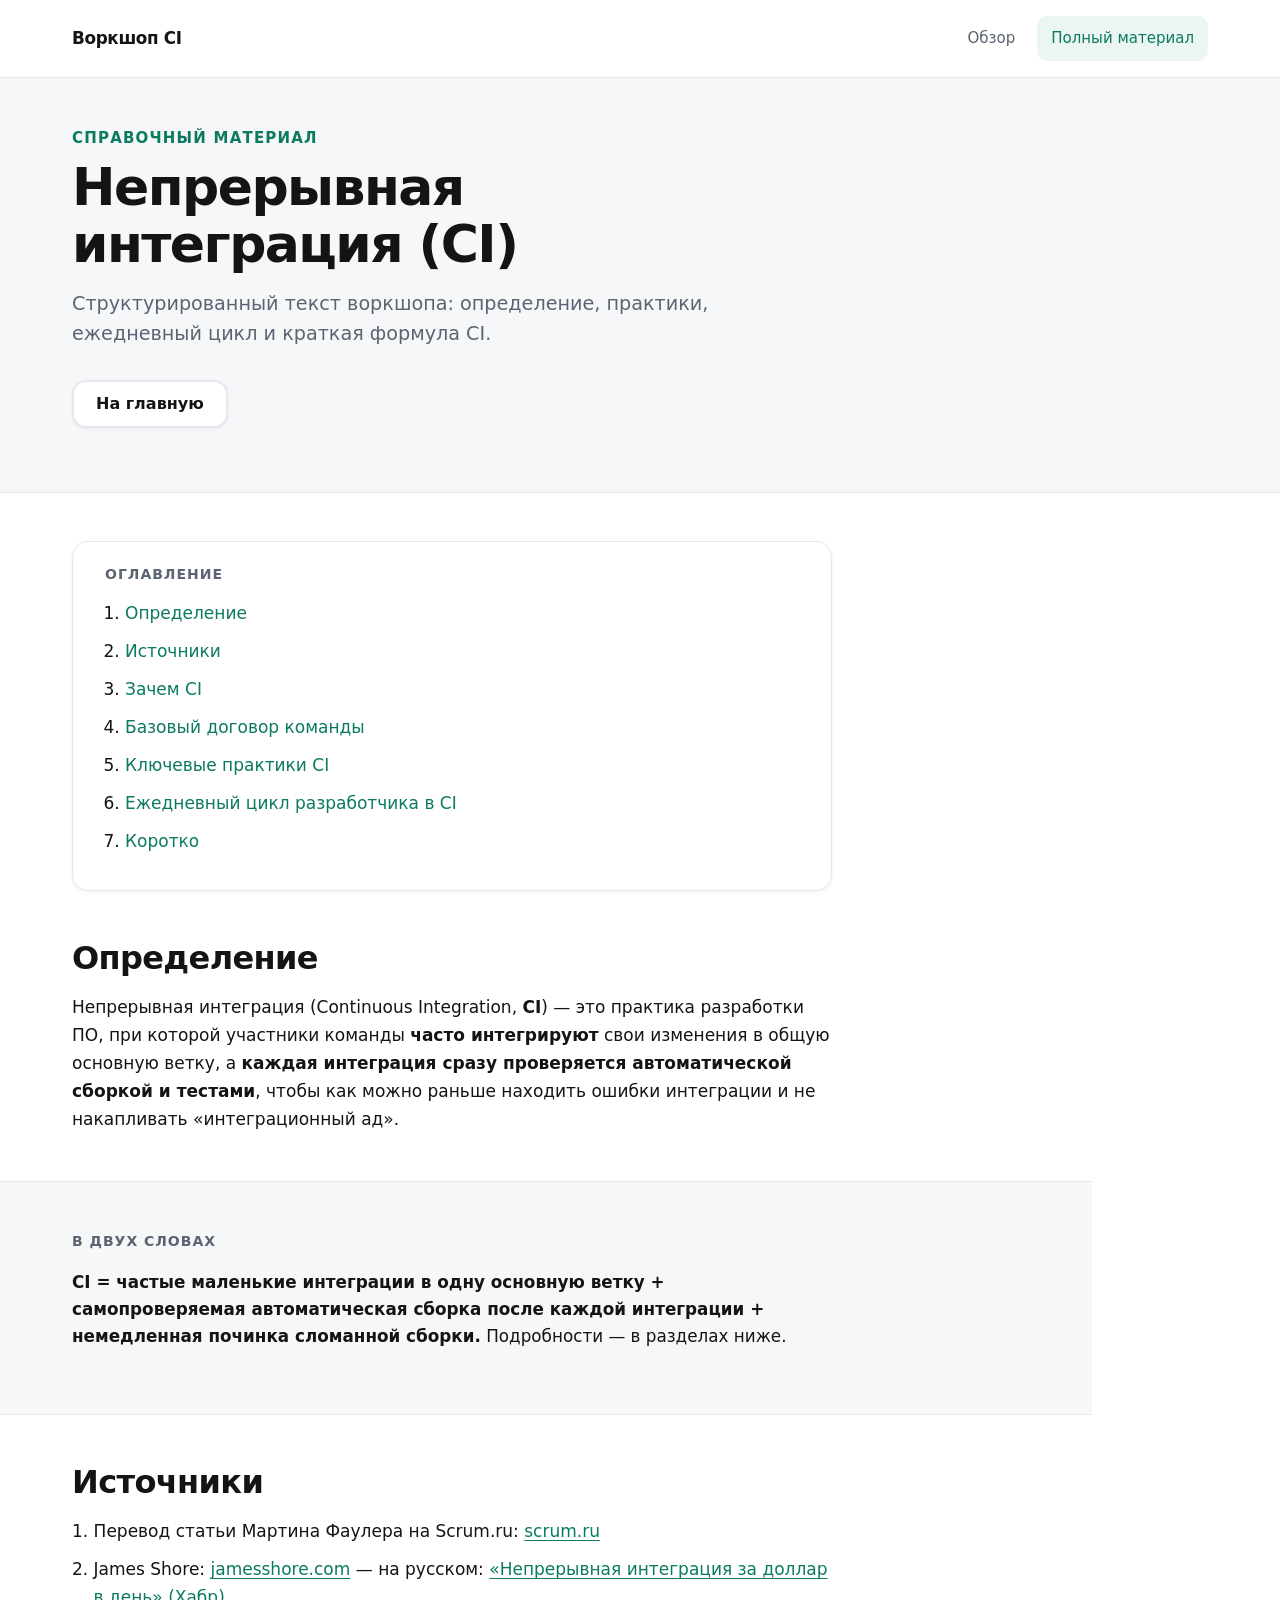
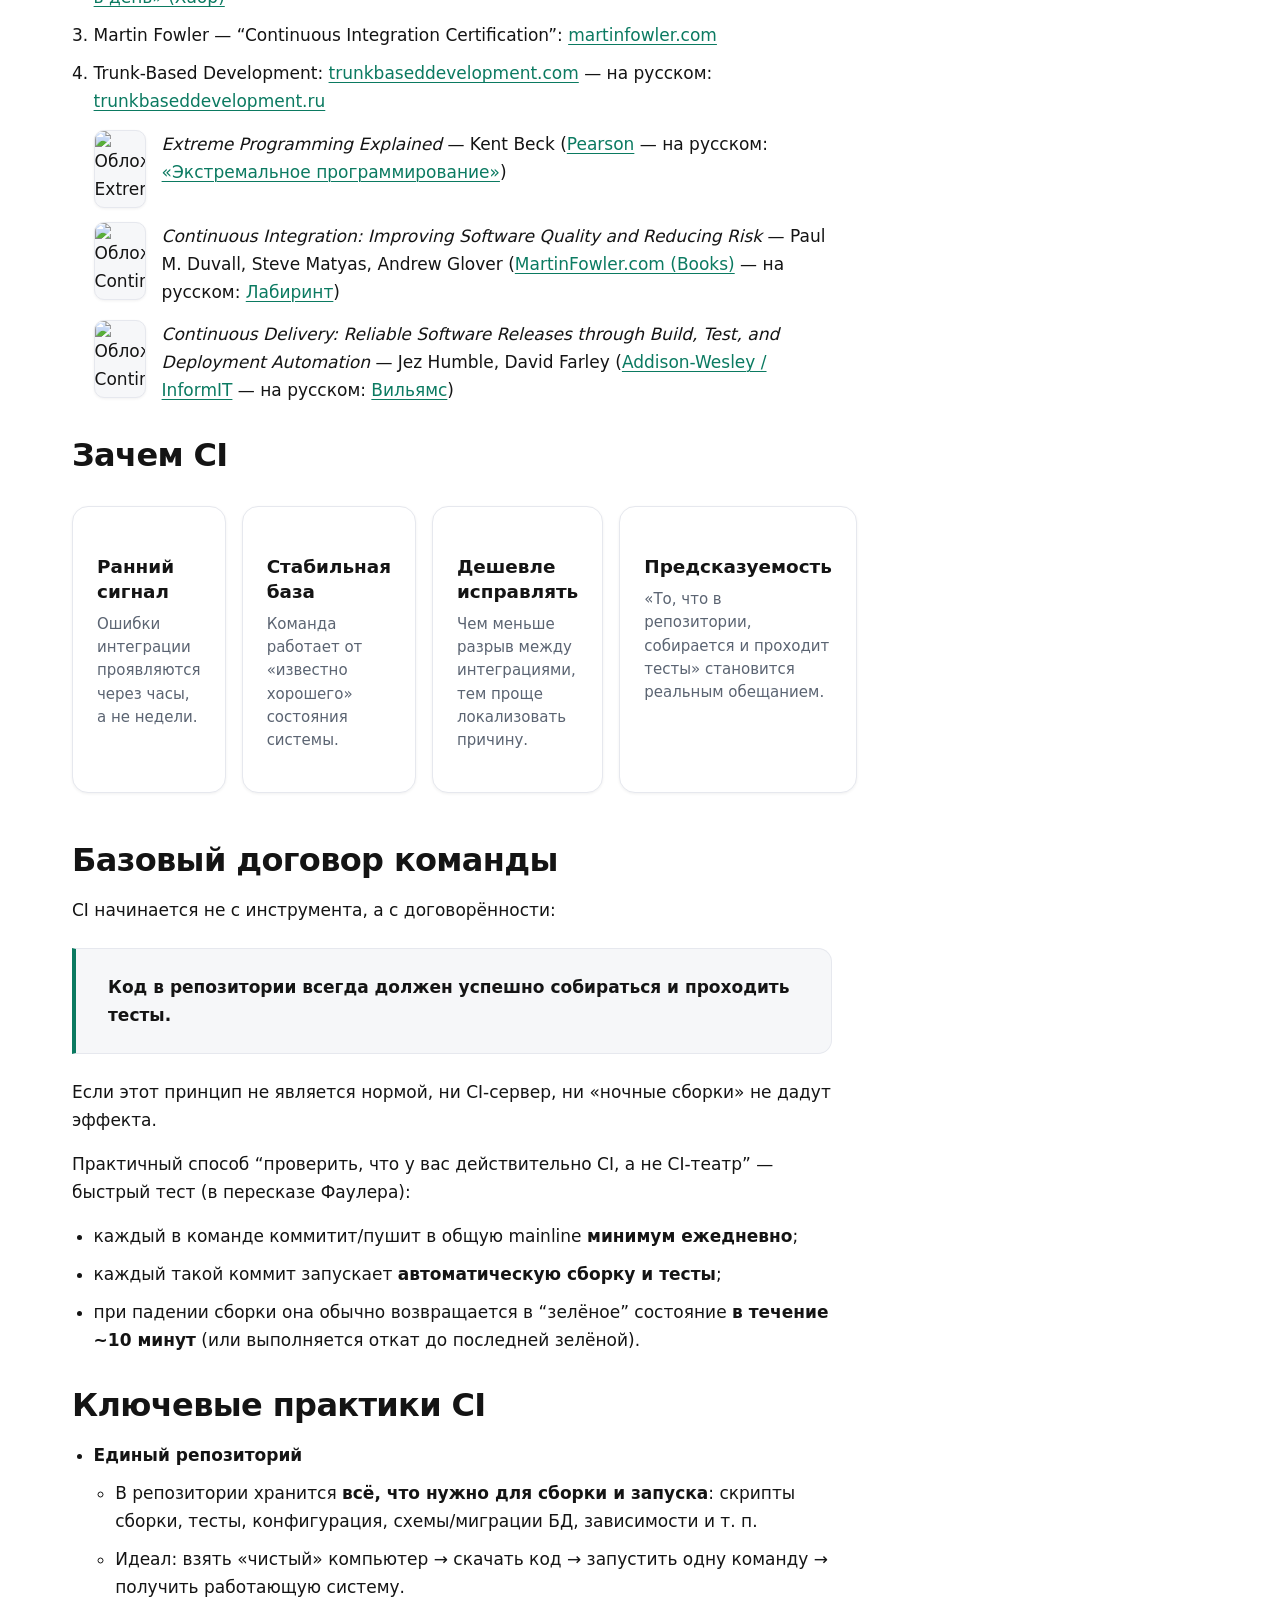
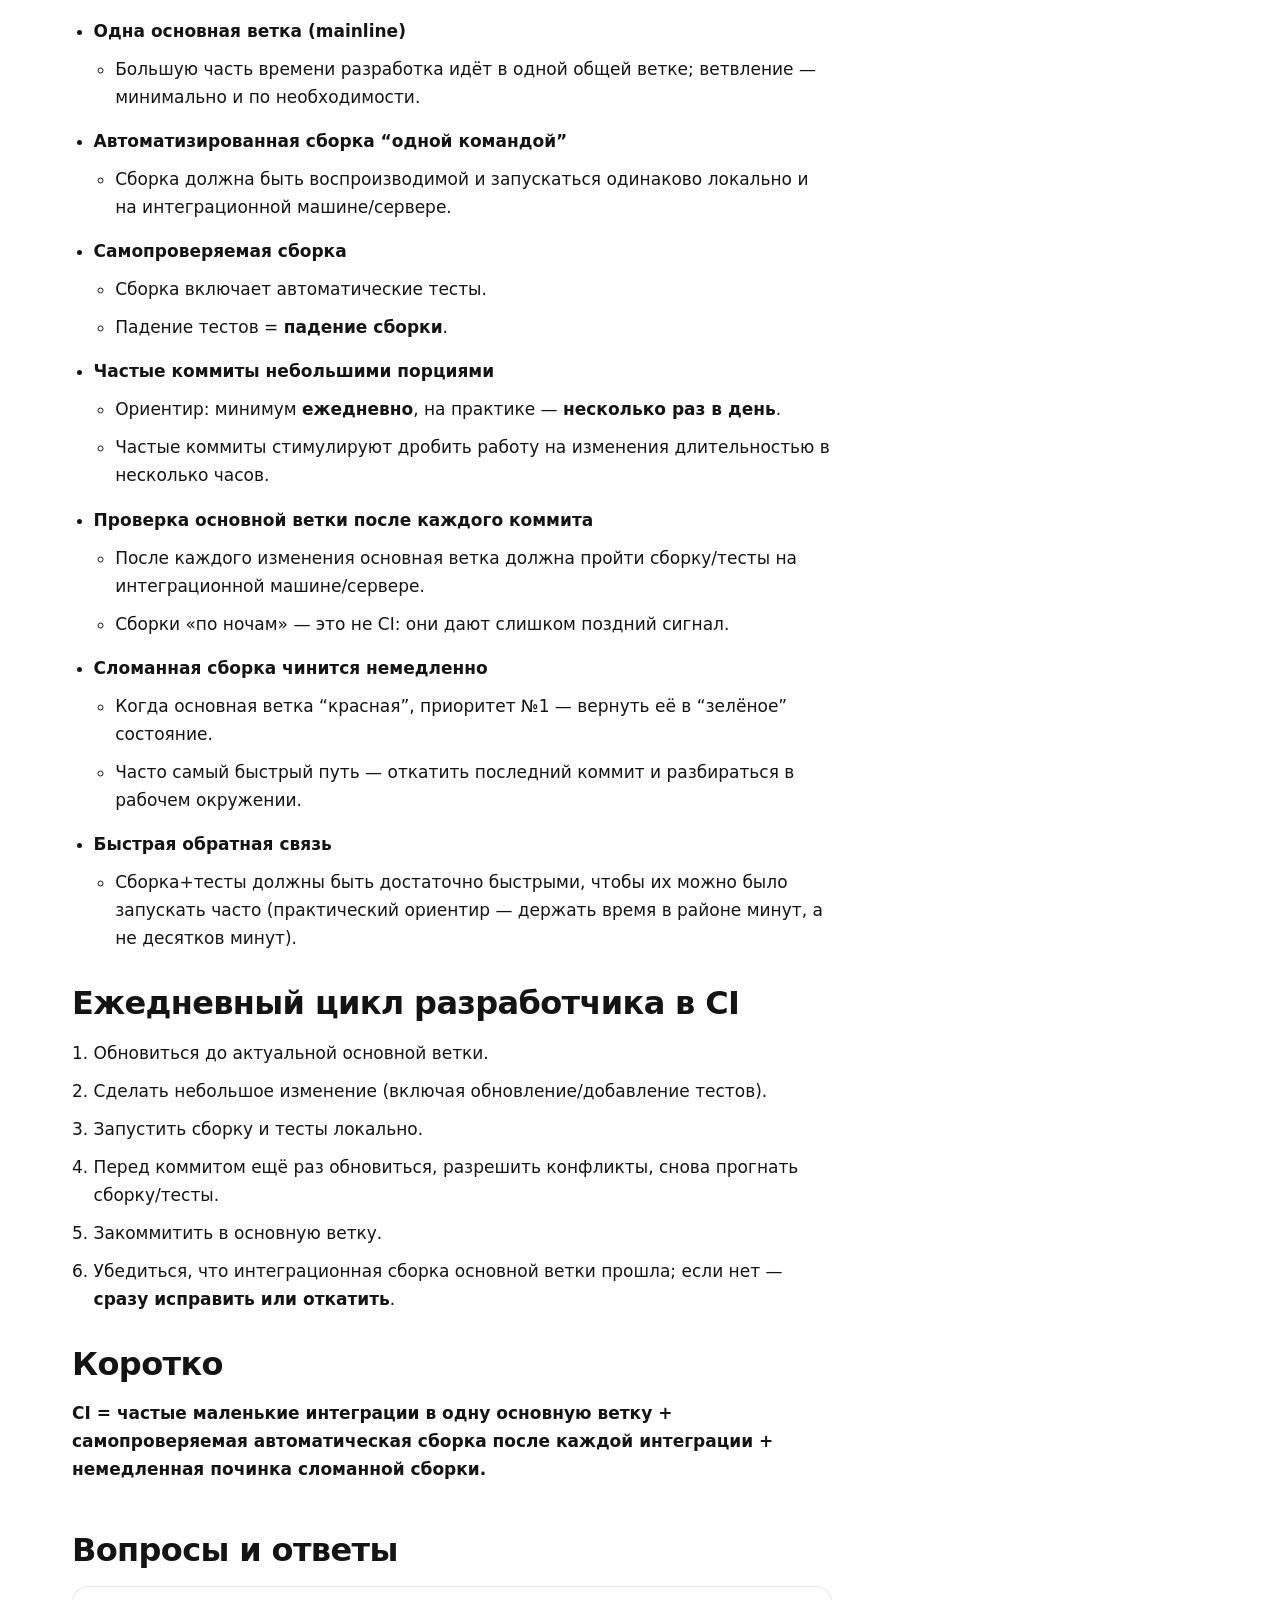
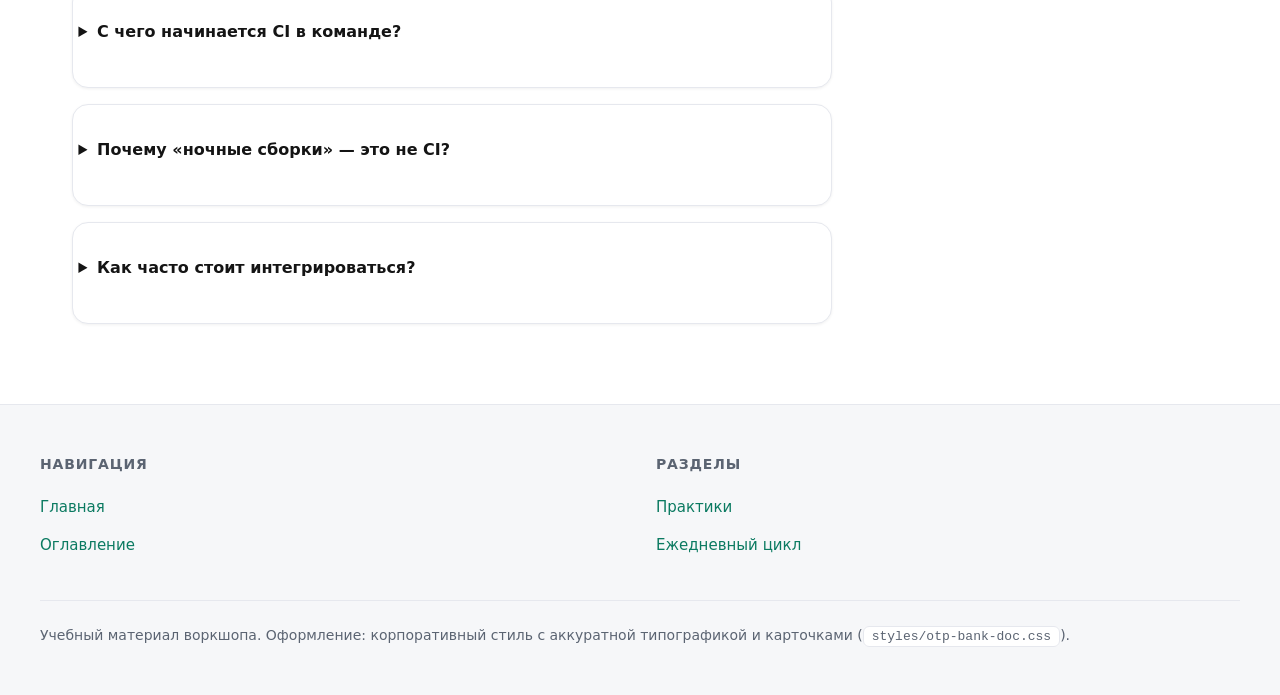
==== docs/continuous-integration.html @ 2df80cf5 "Add book cover thumbnails to sources" ====
<!DOCTYPE html>
<html lang="ru">
<head>
  <meta charset="utf-8">
  <meta name="viewport" content="width=device-width, initial-scale=1">
  <title>Непрерывная интеграция (CI) — полный материал</title>
  <link rel="stylesheet" href="../styles/otp-bank-doc.css">
</head>
<body>
  <header class="site-header">
    <div class="site-header__inner">
      <a class="site-brand" href="../index.html">Воркшоп CI</a>
      <nav class="site-nav" aria-label="Основная навигация">
        <a href="../index.html">Обзор</a>
        <a class="is-active" href="continuous-integration.html">Полный материал</a>
      </nav>
    </div>
  </header>

  <section class="hero">
    <div class="hero__inner">
      <p class="subtitle">Справочный материал</p>
      <h1>Непрерывная интеграция (CI)</h1>
      <p class="lead">Структурированный текст воркшопа: определение, практики, ежедневный цикл и краткая формула CI.</p>
      <div class="hero__actions">
        <a class="btn btn--secondary" href="../index.html">На главную</a>
      </div>
    </div>
  </section>

  <main class="page-body">
    <div class="content">
      <nav class="toc-card" aria-labelledby="toc-heading">
        <h2 id="toc-heading">Оглавление</h2>
        <ol>
          <li><a href="#opredelenie">Определение</a></li>
          <li><a href="#istochniki">Источники</a></li>
          <li><a href="#zachem-ci">Зачем CI</a></li>
          <li><a href="#dogovor">Базовый договор команды</a></li>
          <li><a href="#praktiki">Ключевые практики CI</a></li>
          <li><a href="#cikl">Ежедневный цикл разработчика в CI</a></li>
          <li><a href="#korotko">Коротко</a></li>
        </ol>
      </nav>

      <article>
        <section id="opredelenie">
          <h2>Определение</h2>
          <p>Непрерывная интеграция (Continuous Integration, <strong>CI</strong>) — это практика разработки ПО, при которой участники команды <strong>часто интегрируют</strong> свои изменения в общую основную ветку, а <strong>каждая интеграция сразу проверяется автоматической сборкой и тестами</strong>, чтобы как можно раньше находить ошибки интеграции и не накапливать «интеграционный ад».</p>
        </section>

        <div class="surface-band">
          <div class="surface-band__inner">
            <p class="section-label">В двух словах</p>
            <p class="surface-band__lead"><strong>CI = частые маленькие интеграции в одну основную ветку + самопроверяемая автоматическая сборка после каждой интеграции + немедленная починка сломанной сборки.</strong> Подробности — в разделах ниже.</p>
          </div>
        </div>

        <section id="istochniki">
          <h2>Источники</h2>
          <ol class="sources-list">
            <li>Перевод статьи Мартина Фаулера на Scrum.ru: <a href="https://scrum.ru/tpost/f5ldmg18n1-neprerivnaya-integratsiya-chast-1">scrum.ru</a></li>
            <li>James Shore: <a href="https://www.jamesshore.com/v2/blog/2006/continuous-integration-on-a-dollar-a-day">jamesshore.com</a> — на русском: <a href="https://habr.com/ru/articles/151854/">«Непрерывная интеграция за доллар в день» (Хабр)</a></li>
            <li>Martin Fowler — “Continuous Integration Certification”: <a href="https://martinfowler.com/bliki/ContinuousIntegrationCertification.html">martinfowler.com</a></li>
            <li>Trunk-Based Development: <a href="https://trunkbaseddevelopment.com/">trunkbaseddevelopment.com</a> — на русском: <a href="https://trunkbaseddevelopment.ru/">trunkbaseddevelopment.ru</a></li>
            <li class="source-book">
              <img class="source-book__cover" loading="lazy" alt="Обложка: Extreme Programming Explained" src="https://covers.openlibrary.org/b/isbn/0321278658-M.jpg">
              <span><cite>Extreme Programming Explained</cite> — Kent Beck (<a href="https://www.pearson.com/en-us/subject-catalog/p/extreme-programming-explained-embrace-change/P200000000118/9780134051994">Pearson</a> — на русском: <a href="https://rsdn.org/article/395">«Экстремальное программирование»</a>)</span>
            </li>
            <li class="source-book">
              <img class="source-book__cover" loading="lazy" alt="Обложка: Continuous Integration" src="https://covers.openlibrary.org/b/isbn/0321336380-M.jpg">
              <span><cite>Continuous Integration: Improving Software Quality and Reducing Risk</cite> — Paul M. Duvall, Steve Matyas, Andrew Glover (<a href="https://martinfowler.com/books/duvall.html">MartinFowler.com (Books)</a> — на русском: <a href="https://www.labirint.ru/books/539486/">Лабиринт</a>)</span>
            </li>
            <li class="source-book">
              <img class="source-book__cover" loading="lazy" alt="Обложка: Continuous Delivery" src="https://covers.openlibrary.org/b/isbn/0321601912-M.jpg">
              <span><cite>Continuous Delivery: Reliable Software Releases through Build, Test, and Deployment Automation</cite> — Jez Humble, David Farley (<a href="https://www.informit.com/store/continuous-delivery-reliable-software-releases-through-build-9780321601919">Addison-Wesley / InformIT</a> — на русском: <a href="https://www.williamspublishing.com/Books/978-5-8459-1739-3.html">Вильямс</a>)</span>
            </li>
          </ol>
        </section>

        <section id="zachem-ci">
          <h2>Зачем CI</h2>
          <div class="card-grid" aria-label="Выгоды CI">
            <article class="card">
              <h3 class="card__title">Ранний сигнал</h3>
              <p class="card__text">Ошибки интеграции проявляются через часы, а не недели.</p>
            </article>
            <article class="card">
              <h3 class="card__title">Стабильная база</h3>
              <p class="card__text">Команда работает от «известно хорошего» состояния системы.</p>
            </article>
            <article class="card">
              <h3 class="card__title">Дешевле исправлять</h3>
              <p class="card__text">Чем меньше разрыв между интеграциями, тем проще локализовать причину.</p>
            </article>
            <article class="card">
              <h3 class="card__title">Предсказуемость</h3>
              <p class="card__text">«То, что в репозитории, собирается и проходит тесты» становится реальным обещанием.</p>
            </article>
          </div>
        </section>

        <section id="dogovor">
          <h2>Базовый договор команды</h2>
          <p>CI начинается не с инструмента, а с договорённости:</p>
          <blockquote class="callout">
            <p><strong>Код в репозитории всегда должен успешно собираться и проходить тесты.</strong></p>
          </blockquote>
          <p>Если этот принцип не является нормой, ни CI‑сервер, ни «ночные сборки» не дадут эффекта.</p>
          <p>Практичный способ “проверить, что у вас действительно CI, а не CI‑театр” — быстрый тест (в пересказе Фаулера):</p>
          <ul>
            <li>каждый в команде коммитит/пушит в общую mainline <strong>минимум ежедневно</strong>;</li>
            <li>каждый такой коммит запускает <strong>автоматическую сборку и тесты</strong>;</li>
            <li>при падении сборки она обычно возвращается в “зелёное” состояние <strong>в течение ~10 минут</strong> (или выполняется откат до последней зелёной).</li>
          </ul>
        </section>

        <section id="praktiki">
          <h2>Ключевые практики CI</h2>
          <ul>
            <li>
              <strong>Единый репозиторий</strong>
              <ul>
                <li>В репозитории хранится <strong>всё, что нужно для сборки и запуска</strong>: скрипты сборки, тесты, конфигурация, схемы/миграции БД, зависимости и т. п.</li>
                <li>Идеал: взять «чистый» компьютер → скачать код → запустить одну команду → получить работающую систему.</li>
              </ul>
            </li>
            <li>
              <strong>Одна основная ветка (mainline)</strong>
              <ul>
                <li>Большую часть времени разработка идёт в одной общей ветке; ветвление — минимально и по необходимости.</li>
              </ul>
            </li>
            <li>
              <strong>Автоматизированная сборка “одной командой”</strong>
              <ul>
                <li>Сборка должна быть воспроизводимой и запускаться одинаково локально и на интеграционной машине/сервере.</li>
              </ul>
            </li>
            <li>
              <strong>Самопроверяемая сборка</strong>
              <ul>
                <li>Сборка включает автоматические тесты.</li>
                <li>Падение тестов = <strong>падение сборки</strong>.</li>
              </ul>
            </li>
            <li>
              <strong>Частые коммиты небольшими порциями</strong>
              <ul>
                <li>Ориентир: минимум <strong>ежедневно</strong>, на практике — <strong>несколько раз в день</strong>.</li>
                <li>Частые коммиты стимулируют дробить работу на изменения длительностью в несколько часов.</li>
              </ul>
            </li>
            <li>
              <strong>Проверка основной ветки после каждого коммита</strong>
              <ul>
                <li>После каждого изменения основная ветка должна пройти сборку/тесты на интеграционной машине/сервере.</li>
                <li>Сборки «по ночам» — это не CI: они дают слишком поздний сигнал.</li>
              </ul>
            </li>
            <li>
              <strong>Сломанная сборка чинится немедленно</strong>
              <ul>
                <li>Когда основная ветка “красная”, приоритет №1 — вернуть её в “зелёное” состояние.</li>
                <li>Часто самый быстрый путь — откатить последний коммит и разбираться в рабочем окружении.</li>
              </ul>
            </li>
            <li>
              <strong>Быстрая обратная связь</strong>
              <ul>
                <li>Сборка+тесты должны быть достаточно быстрыми, чтобы их можно было запускать часто (практический ориентир — держать время в районе минут, а не десятков минут).</li>
              </ul>
            </li>
          </ul>
        </section>

        <section id="cikl">
          <h2>Ежедневный цикл разработчика в CI</h2>
          <ol>
            <li>Обновиться до актуальной основной ветки.</li>
            <li>Сделать небольшое изменение (включая обновление/добавление тестов).</li>
            <li>Запустить сборку и тесты локально.</li>
            <li>Перед коммитом ещё раз обновиться, разрешить конфликты, снова прогнать сборку/тесты.</li>
            <li>Закоммитить в основную ветку.</li>
            <li>Убедиться, что интеграционная сборка основной ветки прошла; если нет — <strong>сразу исправить или откатить</strong>.</li>
          </ol>
        </section>

        <section id="korotko">
          <h2>Коротко</h2>
          <p><strong>CI = частые маленькие интеграции в одну основную ветку + самопроверяемая автоматическая сборка после каждой интеграции + немедленная починка сломанной сборки.</strong></p>
        </section>

        <h2>Вопросы и ответы</h2>
        <div class="faq">
          <details class="card">
            <summary class="card__title">С чего начинается CI в команде?</summary>
            <p class="card__text">Не с инструмента, а с договорённости: код в репозитории всегда должен успешно собираться и проходить тесты. Без этого ни CI‑сервер, ни ночные сборки не дадут устойчивого эффекта.</p>
          </details>
          <details class="card">
            <summary class="card__title">Почему «ночные сборки» — это не CI?</summary>
            <p class="card__text">Потому что сигнал приходит слишком поздно. В CI основная ветка проверяется после каждого коммита (или с минимальной задержкой), чтобы ошибки интеграции находились сразу.</p>
          </details>
          <details class="card">
            <summary class="card__title">Как часто стоит интегрироваться?</summary>
            <p class="card__text">Ориентир — минимум ежедневно, на практике часто несколько раз в день небольшими порциями изменений.</p>
          </details>
        </div>
      </article>
    </div>
  </main>

  <footer class="site-footer">
    <div class="site-footer__inner">
      <div>
        <h3>Навигация</h3>
        <ul>
          <li><a href="../index.html">Главная</a></li>
          <li><a href="#toc-heading">Оглавление</a></li>
        </ul>
      </div>
      <div>
        <h3>Разделы</h3>
        <ul>
          <li><a href="#praktiki">Практики</a></li>
          <li><a href="#cikl">Ежедневный цикл</a></li>
        </ul>
      </div>
      <div class="site-footer__legal">
        Учебный материал воркшопа. Оформление: корпоративный стиль с аккуратной типографикой и карточками (<code>styles/otp-bank-doc.css</code>).
      </div>
    </div>
  </footer>
</body>
</html>
---- styles/otp-bank-doc.css ----
/**
 * Корпоративный «банковский» стиль документации:
 * светлая палитра, воздух, скруглённые карточки, один акцент.
 * Не копирует бренд OTP — только UX-паттерн.
 */
:root {
  --bg: #ffffff;
  --surface: #f6f7f9;
  --text: #141414;
  --muted: #5b6472;
  --border: #e6e8ee;
  --accent: #0b7a61;
  --accent-hover: #096650;
  --accent-soft: rgba(11, 122, 97, 0.08);
  --radius: 14px;
  --radius-lg: 16px;
  --shadow-soft: 0 1px 3px rgba(20, 20, 20, 0.06);
  --font: system-ui, -apple-system, "Segoe UI", Roboto, "Helvetica Neue", Arial, sans-serif;
  --space-2: 8px;
  --space-3: 16px;
  --space-4: 24px;
  --space-5: 32px;
  --space-6: 48px;
  --space-7: 64px;
  --space-8: 80px;
  --content-max: 760px;
  --page-max: 1200px;
}

*,
*::before,
*::after {
  box-sizing: border-box;
}

html {
  scroll-behavior: smooth;
}

body {
  margin: 0;
  font-family: var(--font);
  font-size: 17px;
  line-height: 1.65;
  color: var(--text);
  background: var(--bg);
  -webkit-font-smoothing: antialiased;
}

a {
  color: var(--accent);
  text-decoration-thickness: 1px;
  text-underline-offset: 3px;
}

a:hover {
  color: var(--accent-hover);
}

a:focus-visible {
  outline: 2px solid var(--accent);
  outline-offset: 3px;
}

.site-header {
  position: sticky;
  top: 0;
  z-index: 20;
  background: rgba(255, 255, 255, 0.92);
  backdrop-filter: blur(10px);
  border-bottom: 1px solid var(--border);
}

.site-header__inner {
  max-width: var(--page-max);
  margin: 0 auto;
  padding: var(--space-3) var(--space-3);
  display: flex;
  align-items: center;
  justify-content: space-between;
  gap: var(--space-4);
  flex-wrap: wrap;
}

@media (min-width: 768px) {
  .site-header__inner {
    padding: var(--space-3) var(--space-5);
  }
}

.site-brand {
  font-weight: 700;
  font-size: 1.05rem;
  color: var(--text);
  text-decoration: none;
  letter-spacing: -0.02em;
}

.site-brand:hover {
  color: var(--accent);
}

.site-nav {
  display: flex;
  align-items: center;
  gap: var(--space-2);
  flex-wrap: wrap;
}

.site-nav a {
  font-size: 15px;
  font-weight: 500;
  color: var(--muted);
  text-decoration: none;
  padding: 10px 14px;
  border-radius: 10px;
  min-height: 44px;
  display: inline-flex;
  align-items: center;
}

.site-nav a:hover {
  background: var(--surface);
  color: var(--text);
}

.site-nav a.is-active {
  color: var(--accent);
  background: var(--accent-soft);
}

.hero {
  background: var(--surface);
  border-bottom: 1px solid var(--border);
}

.hero__inner {
  max-width: var(--page-max);
  margin: 0 auto;
  padding: var(--space-6) var(--space-3) var(--space-7);
}

@media (min-width: 768px) {
  .hero__inner {
    padding-left: var(--space-5);
    padding-right: var(--space-5);
  }
}

.hero h1 {
  margin: 0 0 var(--space-3);
  font-size: clamp(2rem, 4.5vw, 3.25rem);
  font-weight: 700;
  line-height: 1.1;
  letter-spacing: -0.03em;
  max-width: 18ch;
}

.hero .lead {
  margin: 0 0 var(--space-5);
  font-size: clamp(1.05rem, 1.5vw, 1.2rem);
  line-height: 1.55;
  color: var(--muted);
  max-width: 42rem;
}

.hero .subtitle {
  margin: 0 0 var(--space-2);
  font-size: 15px;
  font-weight: 600;
  text-transform: uppercase;
  letter-spacing: 0.08em;
  color: var(--accent);
}

.hero__actions {
  display: flex;
  flex-wrap: wrap;
  gap: var(--space-3);
  align-items: center;
}

.btn {
  display: inline-flex;
  align-items: center;
  justify-content: center;
  min-height: 48px;
  padding: 0 22px;
  font-size: 16px;
  font-weight: 600;
  font-family: inherit;
  border-radius: var(--radius);
  border: 2px solid transparent;
  cursor: pointer;
  text-decoration: none;
  transition: background 0.15s ease, border-color 0.15s ease, color 0.15s ease;
}

.btn:focus-visible {
  outline: 2px solid var(--accent);
  outline-offset: 3px;
}

.btn--primary {
  background: var(--accent);
  color: #fff;
  border-color: var(--accent);
}

.btn--primary:hover {
  background: var(--accent-hover);
  border-color: var(--accent-hover);
  color: #fff;
}

.btn--secondary {
  background: var(--bg);
  color: var(--text);
  border-color: var(--border);
  box-shadow: var(--shadow-soft);
}

.btn--secondary:hover {
  border-color: var(--accent);
  color: var(--accent);
}

.page-body {
  max-width: var(--page-max);
  margin: 0 auto;
  padding: var(--space-6) var(--space-3) var(--space-8);
}

@media (min-width: 768px) {
  .page-body {
    padding-left: var(--space-5);
    padding-right: var(--space-5);
  }
}

.content {
  max-width: var(--content-max);
}

.content h2 {
  margin: var(--space-6) 0 var(--space-3);
  font-size: clamp(1.5rem, 2.5vw, 2rem);
  font-weight: 700;
  line-height: 1.2;
  letter-spacing: -0.02em;
  scroll-margin-top: 88px;
}

.content h2:first-child {
  margin-top: 0;
}

.content h3 {
  margin: var(--space-4) 0 var(--space-2);
  font-size: 1.15rem;
  font-weight: 600;
}

.content p {
  margin: 0 0 var(--space-3);
}

.content ul,
.content ol {
  margin: 0 0 var(--space-4);
  padding-left: 1.35rem;
}

.content li {
  margin: 10px 0;
}

.sources-list .source-book {
  list-style-position: outside;
  display: flex;
  gap: var(--space-3);
  align-items: flex-start;
  margin: 14px 0;
}

.source-book__cover {
  width: 52px;
  height: 78px;
  flex: 0 0 auto;
  object-fit: cover;
  border-radius: 10px;
  border: 1px solid var(--border);
  box-shadow: var(--shadow-soft);
  background: var(--surface);
}

.sources-list .source-book > span {
  min-width: 0;
}

.sources-list .source-book a {
  word-break: break-word;
}

.sources-list .source-book cite {
  font-style: italic;
}

.content li ul {
  margin: var(--space-2) 0 var(--space-3);
}

.card-grid {
  display: grid;
  gap: var(--space-3);
  margin: var(--space-5) 0 var(--space-6);
}

@media (min-width: 640px) {
  .card-grid {
    grid-template-columns: repeat(2, 1fr);
  }
}

@media (min-width: 960px) {
  .card-grid {
    grid-template-columns: repeat(4, 1fr);
  }
}

.card {
  background: var(--bg);
  border: 1px solid var(--border);
  border-radius: var(--radius-lg);
  padding: var(--space-4);
  box-shadow: var(--shadow-soft);
}

.card__title {
  margin: 0 0 var(--space-2);
  font-size: 1rem;
  font-weight: 700;
  line-height: 1.35;
}

.card__text {
  margin: 0;
  font-size: 15px;
  line-height: 1.55;
  color: var(--muted);
}

.section-label {
  margin: 0 0 var(--space-3);
  font-size: 14px;
  font-weight: 600;
  text-transform: uppercase;
  letter-spacing: 0.07em;
  color: var(--muted);
}

.toc-card {
  background: var(--bg);
  border: 1px solid var(--border);
  border-radius: var(--radius-lg);
  padding: var(--space-4) var(--space-5);
  margin-bottom: var(--space-6);
  box-shadow: var(--shadow-soft);
}

.toc-card h2 {
  margin: 0 0 var(--space-3);
  font-size: 14px;
  font-weight: 600;
  text-transform: uppercase;
  letter-spacing: 0.07em;
  color: var(--muted);
}

.toc-card ol {
  margin: 0;
  padding-left: 1.25rem;
}

.toc-card li {
  margin: 10px 0;
}

.toc-card a {
  font-weight: 500;
  text-decoration: none;
}

.toc-card a:hover {
  text-decoration: underline;
}

.callout {
  margin: var(--space-4) 0;
  padding: var(--space-4) var(--space-5);
  background: var(--surface);
  border: 1px solid var(--border);
  border-left: 4px solid var(--accent);
  border-radius: 0 var(--radius) var(--radius) 0;
}

.callout p:last-child {
  margin-bottom: 0;
}

.surface-band {
  background: var(--surface);
  margin: var(--space-6) calc(-1 * var(--space-3));
  padding: var(--space-6) var(--space-3);
  border-top: 1px solid var(--border);
  border-bottom: 1px solid var(--border);
}

@media (min-width: 768px) {
  .surface-band {
    margin-left: calc(50% - 50vw);
    margin-right: calc(50% - 50vw);
    padding-left: max(var(--space-5), calc(50vw - var(--page-max) / 2));
    padding-right: max(var(--space-5), calc(50vw - var(--page-max) / 2));
  }
}

.surface-band__inner {
  max-width: var(--content-max);
  margin: 0 auto;
}

.surface-band__inner .section-label {
  margin-top: 0;
}

.surface-band__lead {
  margin: 0;
  font-size: 1.05rem;
  line-height: 1.6;
}

.site-footer {
  background: var(--surface);
  border-top: 1px solid var(--border);
  padding: var(--space-6) var(--space-3);
}

@media (min-width: 768px) {
  .site-footer {
    padding-left: var(--space-5);
    padding-right: var(--space-5);
  }
}

.site-footer__inner {
  max-width: var(--page-max);
  margin: 0 auto;
  display: grid;
  gap: var(--space-5);
}

@media (min-width: 640px) {
  .site-footer__inner {
    grid-template-columns: 1fr 1fr;
  }
}

.site-footer h3 {
  margin: 0 0 var(--space-3);
  font-size: 14px;
  font-weight: 600;
  text-transform: uppercase;
  letter-spacing: 0.06em;
  color: var(--muted);
}

.site-footer ul {
  margin: 0;
  padding: 0;
  list-style: none;
}

.site-footer li {
  margin: 0 0 10px;
}

.site-footer a {
  font-size: 15px;
  font-weight: 500;
  text-decoration: none;
}

.site-footer a:hover {
  text-decoration: underline;
}

.site-footer__legal {
  grid-column: 1 / -1;
  padding-top: var(--space-4);
  border-top: 1px solid var(--border);
  font-size: 14px;
  color: var(--muted);
  line-height: 1.55;
}

.site-footer__legal code {
  font-size: 13px;
  background: var(--bg);
  padding: 2px 8px;
  border-radius: 6px;
  border: 1px solid var(--border);
}

article section {
  margin-bottom: var(--space-5);
}

strong {
  font-weight: 600;
}

.faq details {
  margin-bottom: var(--space-3);
}

.faq details:last-child {
  margin-bottom: 0;
}

.faq summary {
  cursor: pointer;
  list-style-position: outside;
  min-height: 44px;
  padding: 10px 0;
  box-sizing: border-box;
}

.faq summary::-webkit-details-marker {
  color: var(--accent);
}

.faq details[open] summary {
  margin-bottom: var(--space-2);
}

.faq details .card__text {
  margin-top: var(--space-3);
}
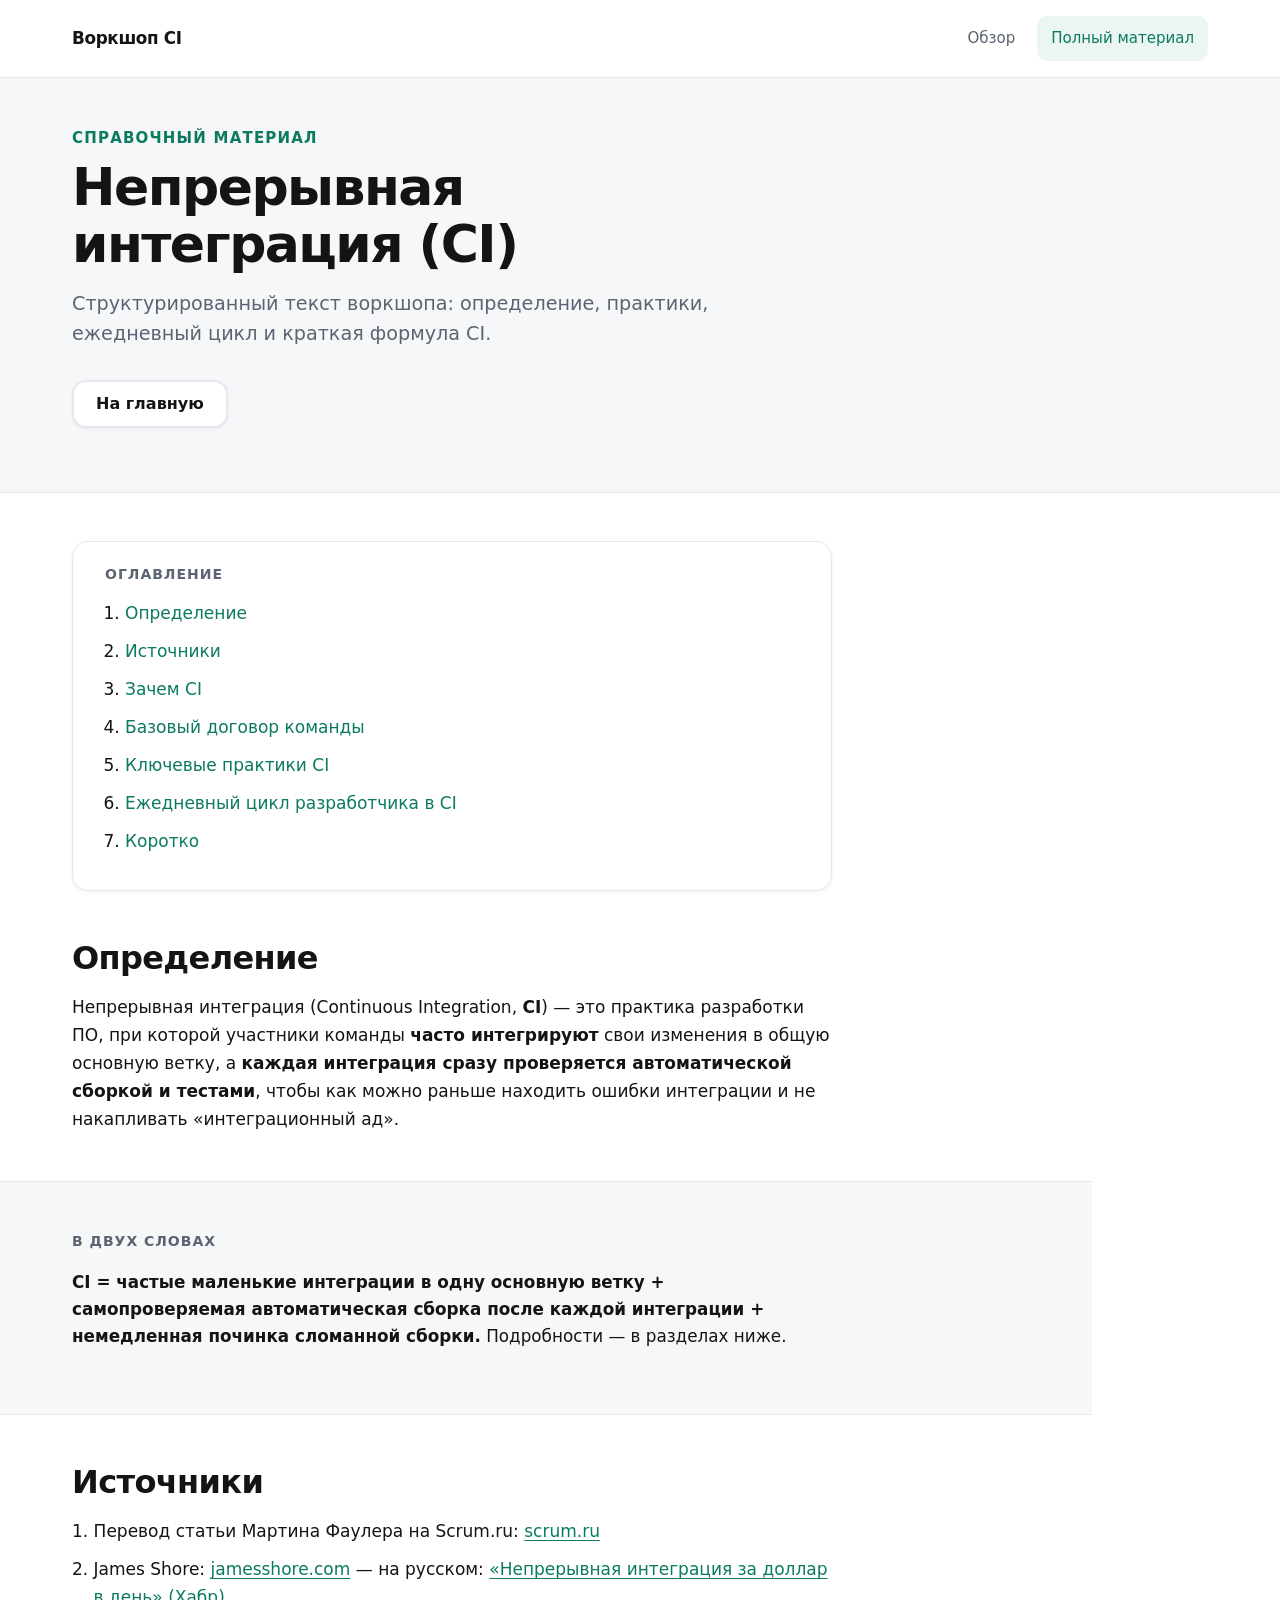
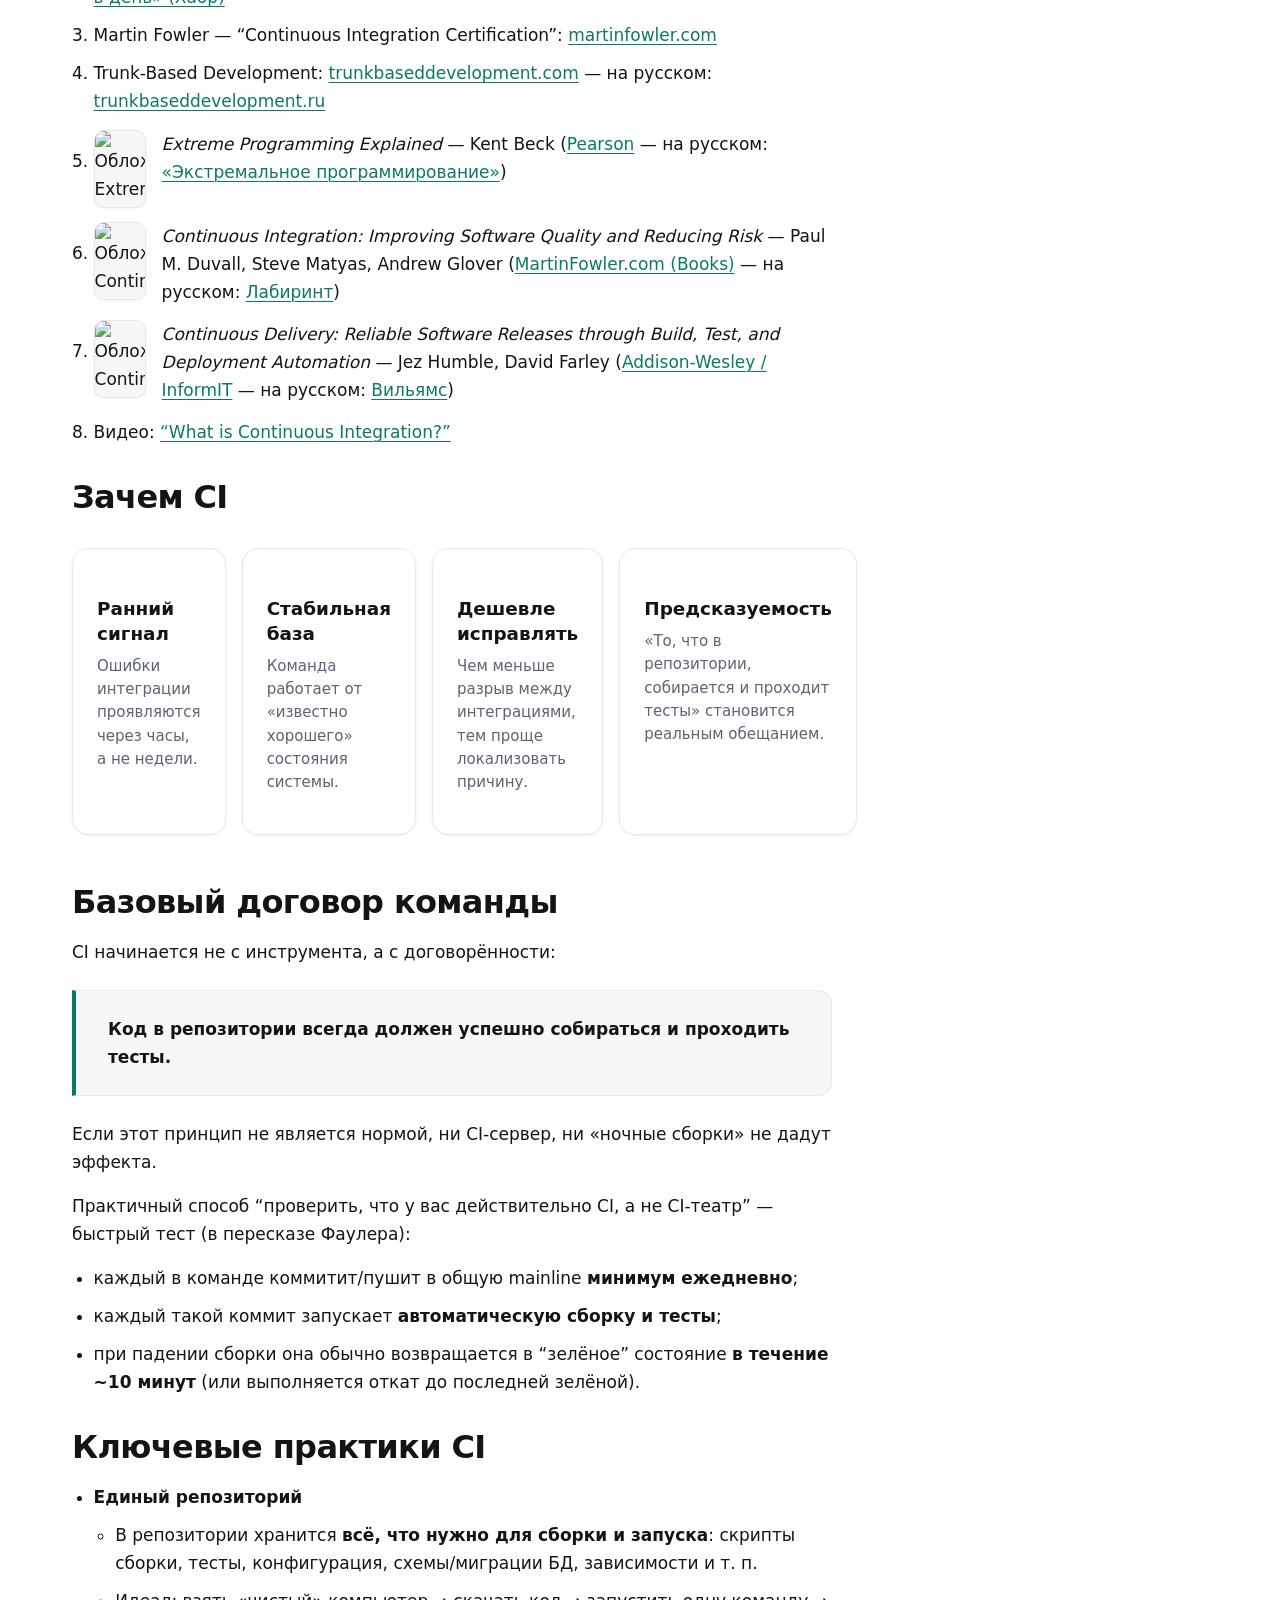
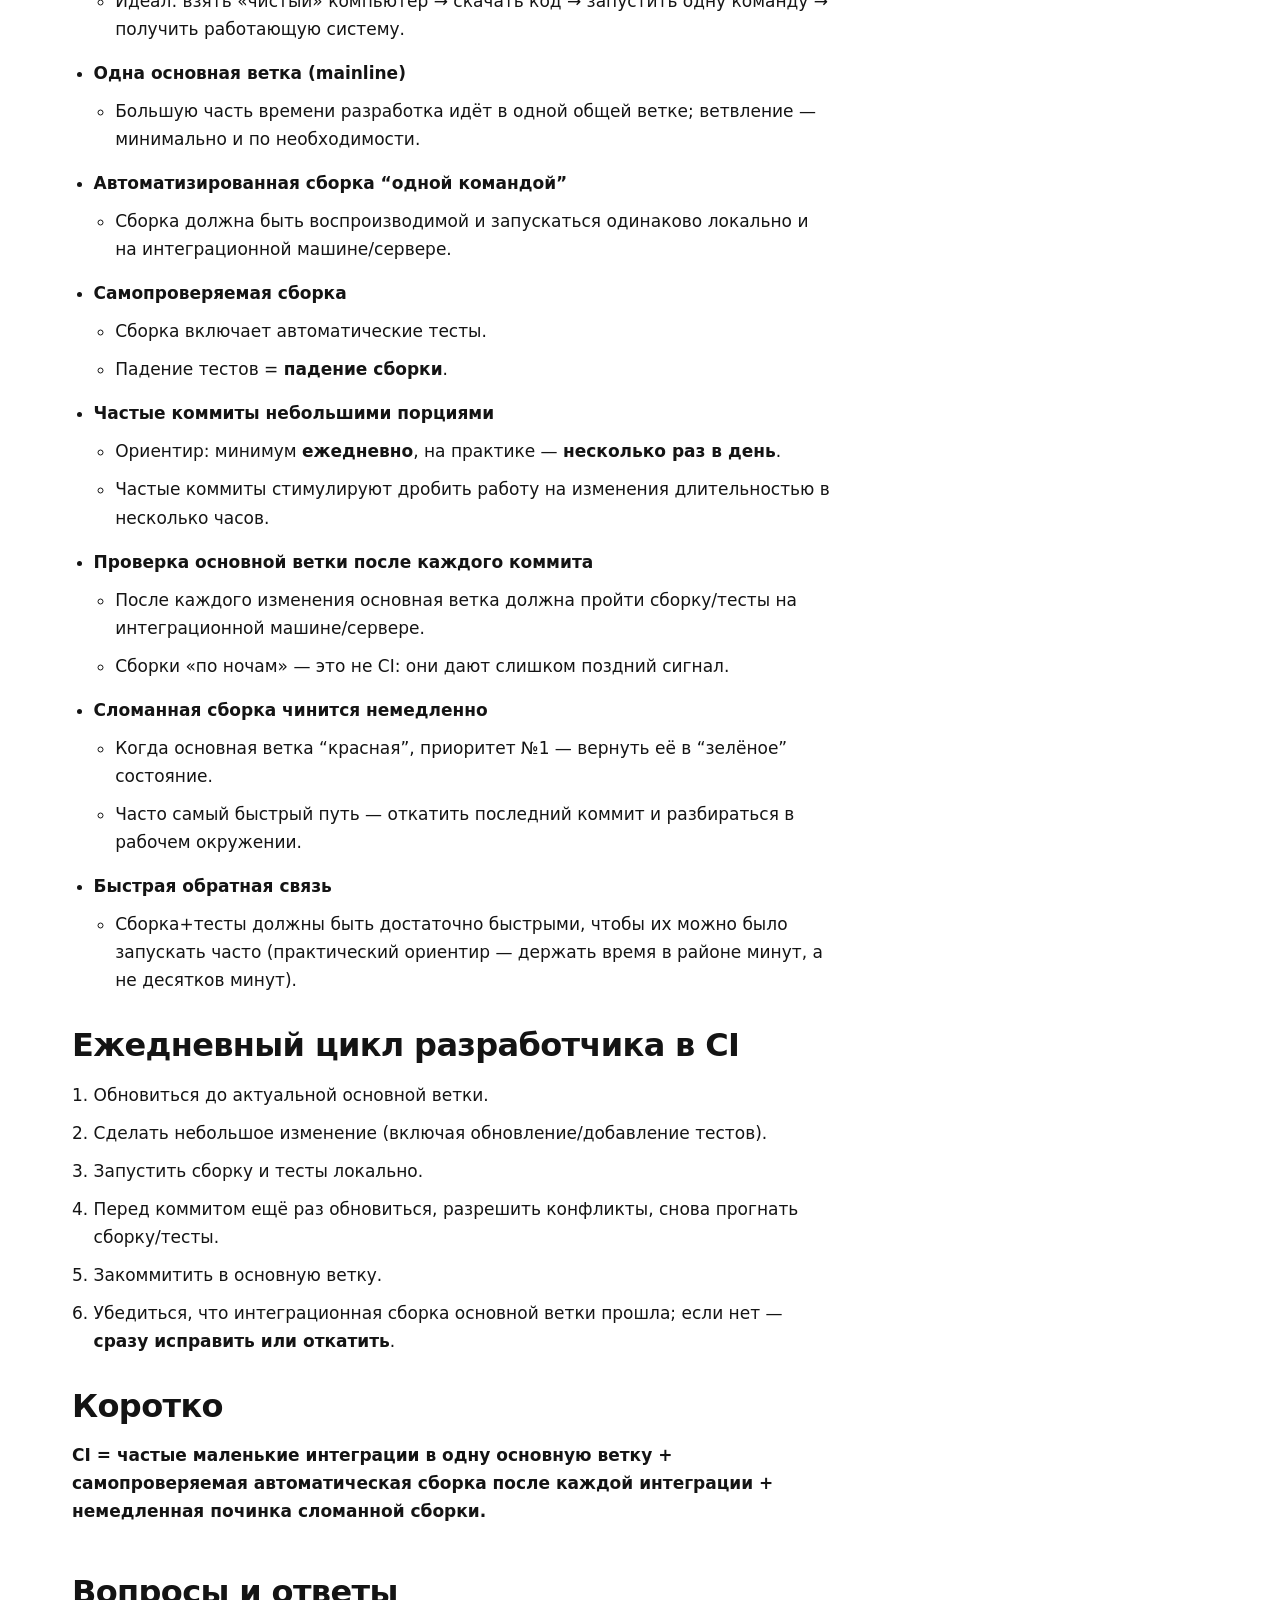
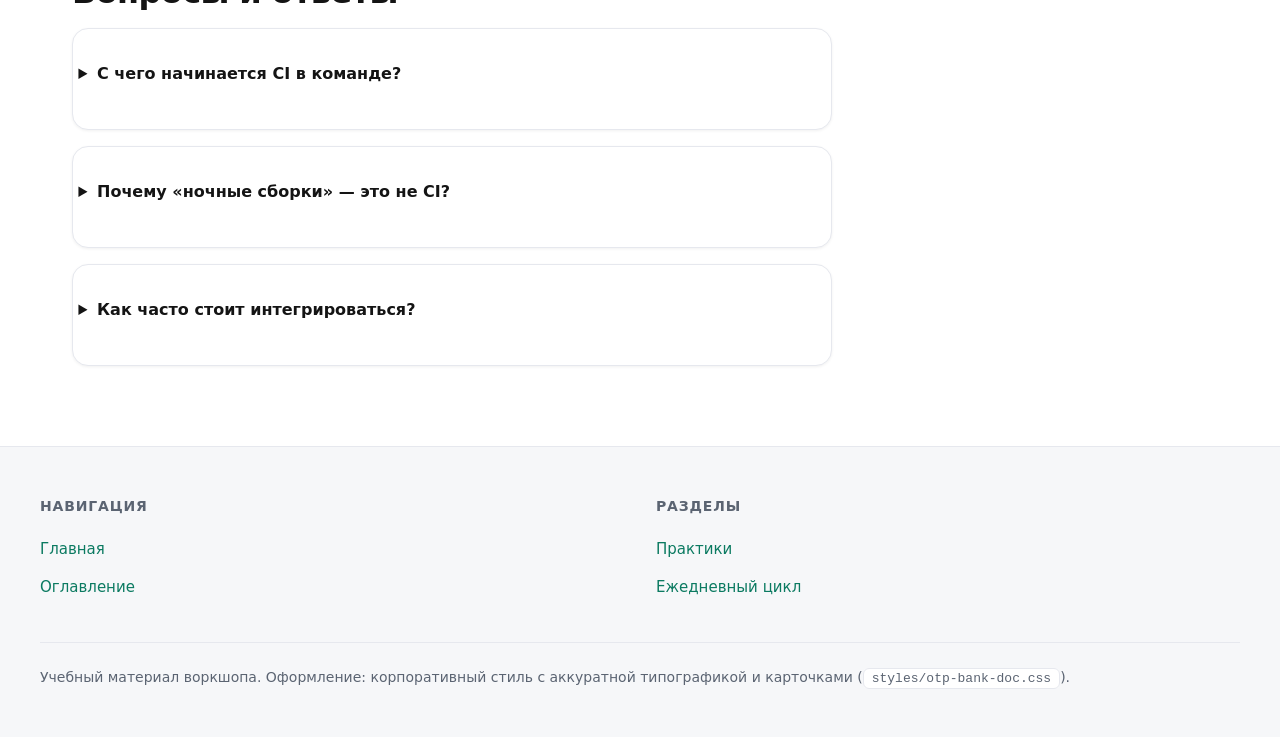
==== commit 560f138e: "Fix numbering for book sources and label video" ====
--- a/docs/continuous-integration.html
+++ b/docs/continuous-integration.html
@@ -64,17 +64,24 @@
             <li>Martin Fowler — “Continuous Integration Certification”: <a href="https://martinfowler.com/bliki/ContinuousIntegrationCertification.html">martinfowler.com</a></li>
             <li>Trunk-Based Development: <a href="https://trunkbaseddevelopment.com/">trunkbaseddevelopment.com</a> — на русском: <a href="https://trunkbaseddevelopment.ru/">trunkbaseddevelopment.ru</a></li>
             <li class="source-book">
-              <img class="source-book__cover" loading="lazy" alt="Обложка: Extreme Programming Explained" src="https://covers.openlibrary.org/b/isbn/0321278658-M.jpg">
-              <span><cite>Extreme Programming Explained</cite> — Kent Beck (<a href="https://www.pearson.com/en-us/subject-catalog/p/extreme-programming-explained-embrace-change/P200000000118/9780134051994">Pearson</a> — на русском: <a href="https://rsdn.org/article/395">«Экстремальное программирование»</a>)</span>
+              <div class="source-book__row">
+                <img class="source-book__cover" loading="lazy" alt="Обложка: Extreme Programming Explained" src="https://covers.openlibrary.org/b/isbn/0321278658-M.jpg">
+                <span><cite>Extreme Programming Explained</cite> — Kent Beck (<a href="https://www.pearson.com/en-us/subject-catalog/p/extreme-programming-explained-embrace-change/P200000000118/9780134051994">Pearson</a> — на русском: <a href="https://rsdn.org/article/395">«Экстремальное программирование»</a>)</span>
+              </div>
             </li>
             <li class="source-book">
-              <img class="source-book__cover" loading="lazy" alt="Обложка: Continuous Integration" src="https://covers.openlibrary.org/b/isbn/0321336380-M.jpg">
-              <span><cite>Continuous Integration: Improving Software Quality and Reducing Risk</cite> — Paul M. Duvall, Steve Matyas, Andrew Glover (<a href="https://martinfowler.com/books/duvall.html">MartinFowler.com (Books)</a> — на русском: <a href="https://www.labirint.ru/books/539486/">Лабиринт</a>)</span>
+              <div class="source-book__row">
+                <img class="source-book__cover" loading="lazy" alt="Обложка: Continuous Integration" src="https://covers.openlibrary.org/b/isbn/0321336380-M.jpg">
+                <span><cite>Continuous Integration: Improving Software Quality and Reducing Risk</cite> — Paul M. Duvall, Steve Matyas, Andrew Glover (<a href="https://martinfowler.com/books/duvall.html">MartinFowler.com (Books)</a> — на русском: <a href="https://www.labirint.ru/books/539486/">Лабиринт</a>)</span>
+              </div>
             </li>
             <li class="source-book">
-              <img class="source-book__cover" loading="lazy" alt="Обложка: Continuous Delivery" src="https://covers.openlibrary.org/b/isbn/0321601912-M.jpg">
-              <span><cite>Continuous Delivery: Reliable Software Releases through Build, Test, and Deployment Automation</cite> — Jez Humble, David Farley (<a href="https://www.informit.com/store/continuous-delivery-reliable-software-releases-through-build-9780321601919">Addison-Wesley / InformIT</a> — на русском: <a href="https://www.williamspublishing.com/Books/978-5-8459-1739-3.html">Вильямс</a>)</span>
-            </li>
+              <div class="source-book__row">
+                <img class="source-book__cover" loading="lazy" alt="Обложка: Continuous Delivery" src="https://covers.openlibrary.org/b/isbn/0321601912-M.jpg">
+                <span><cite>Continuous Delivery: Reliable Software Releases through Build, Test, and Deployment Automation</cite> — Jez Humble, David Farley (<a href="https://www.informit.com/store/continuous-delivery-reliable-software-releases-through-build-9780321601919">Addison-Wesley / InformIT</a> — на русском: <a href="https://www.williamspublishing.com/Books/978-5-8459-1739-3.html">Вильямс</a>)</span>
+              </div>
+            </li>
+            <li>Видео: <a href="https://www.youtube.com/watch?v=1er2cjUq1UI">“What is Continuous Integration?”</a></li>
           </ol>
         </section>
 
--- a/styles/otp-bank-doc.css
+++ b/styles/otp-bank-doc.css
@@ -277,10 +277,13 @@
 
 .sources-list .source-book {
   list-style-position: outside;
+  margin: 14px 0;
+}
+
+.sources-list .source-book__row {
   display: flex;
   gap: var(--space-3);
   align-items: flex-start;
-  margin: 14px 0;
 }
 
 .source-book__cover {
@@ -294,7 +297,7 @@
   background: var(--surface);
 }
 
-.sources-list .source-book > span {
+.sources-list .source-book__row > span {
   min-width: 0;
 }
 
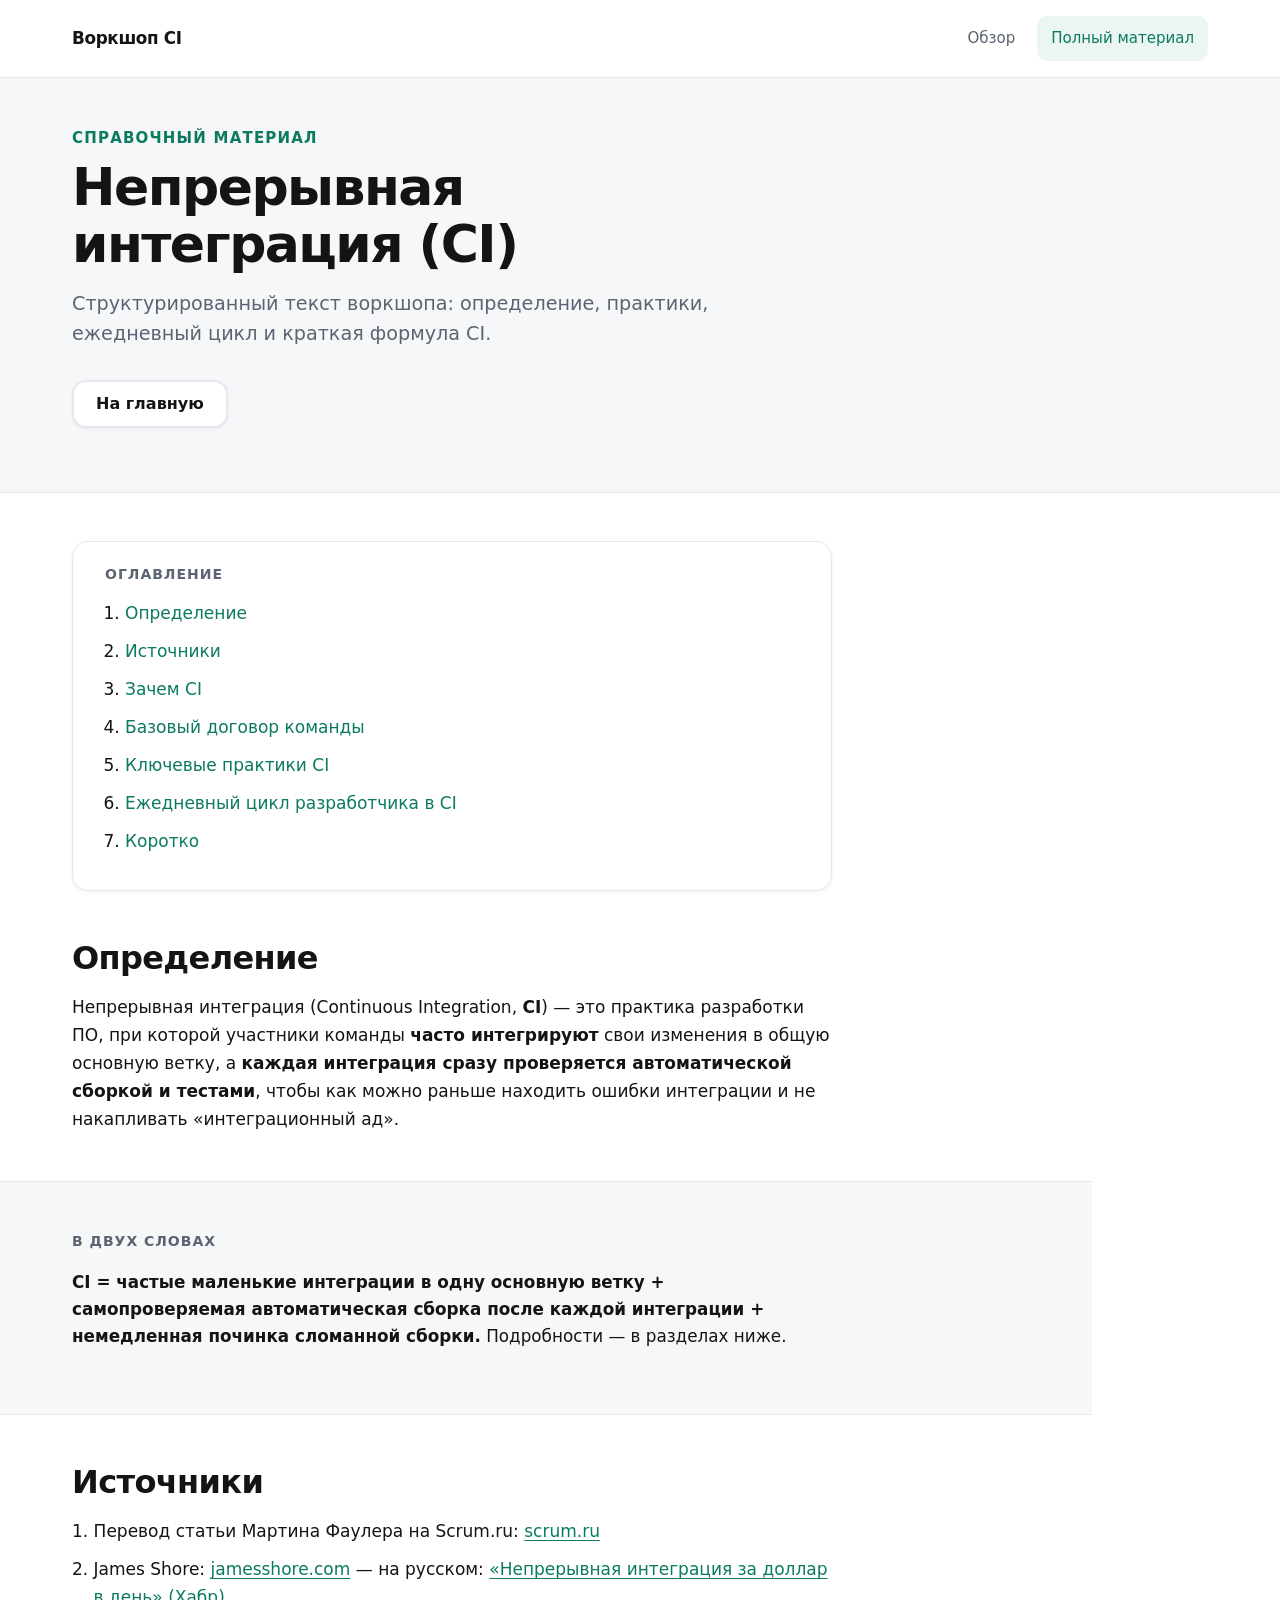
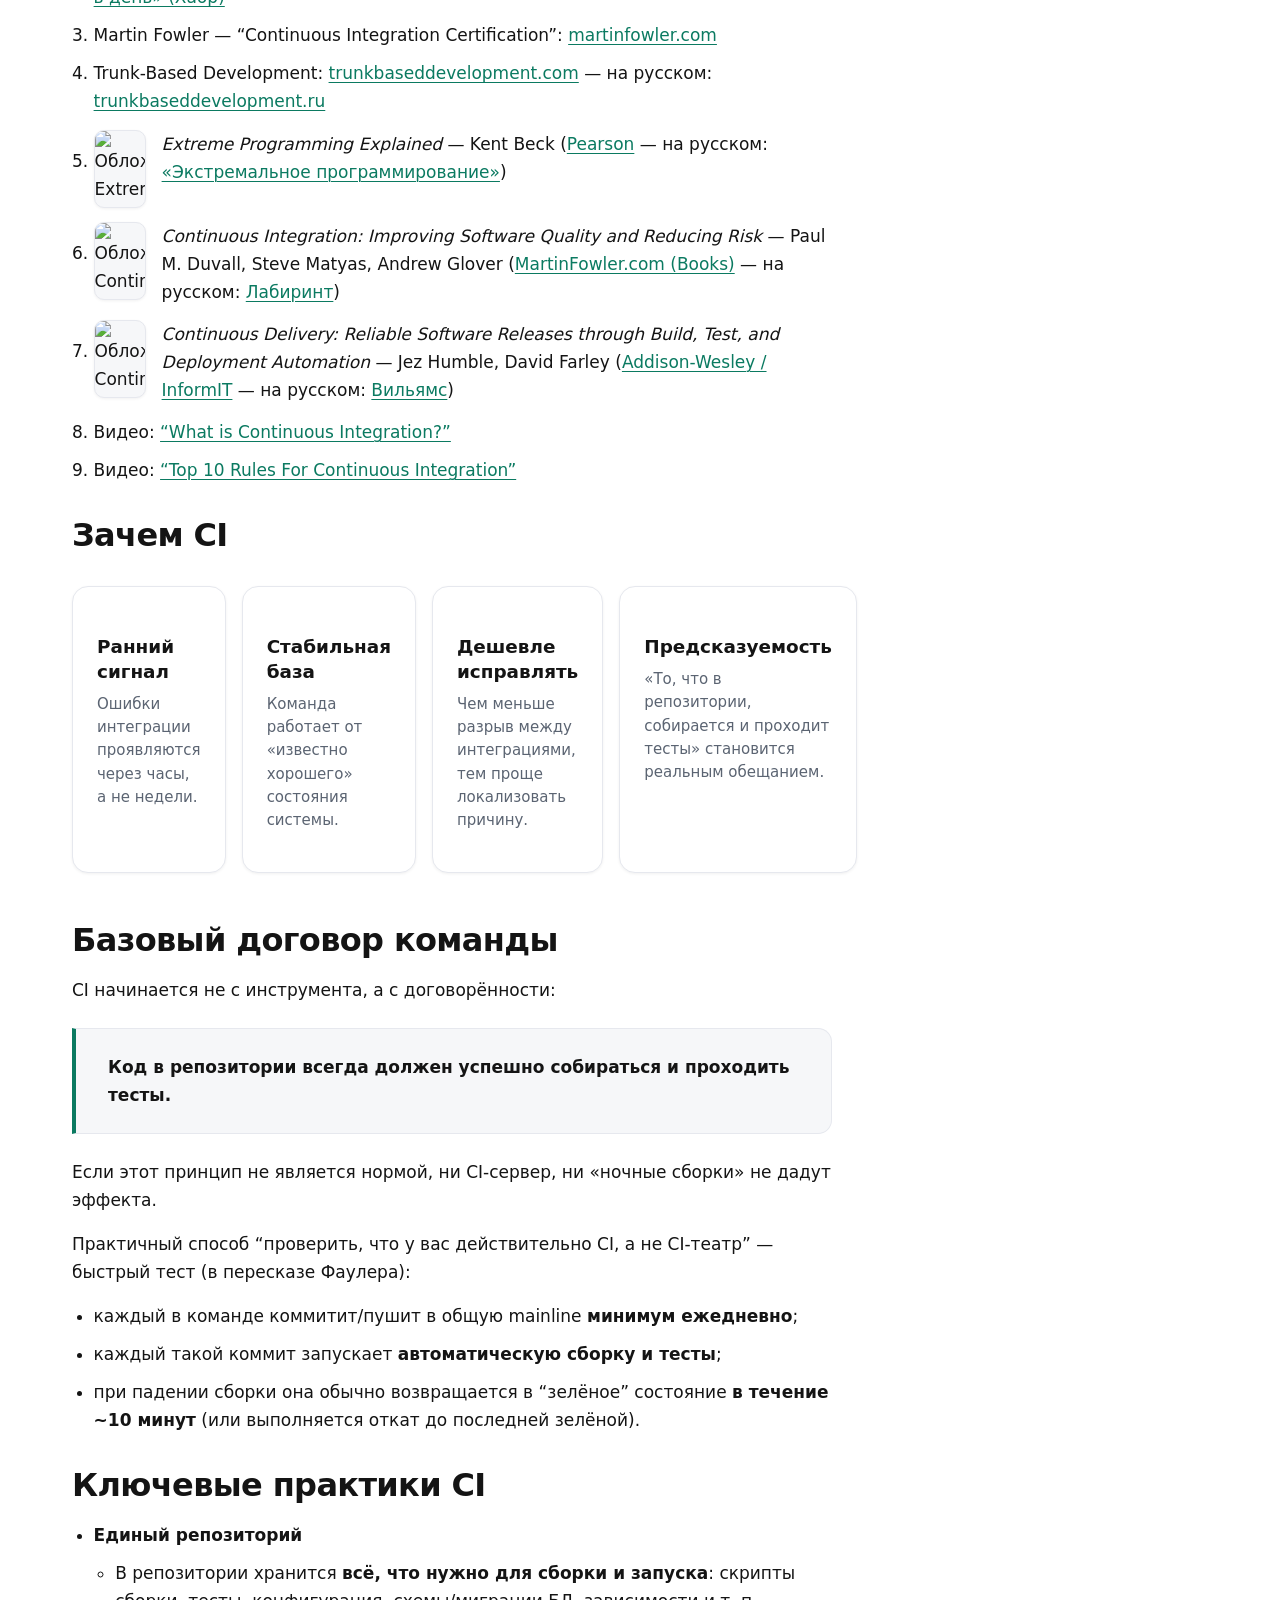
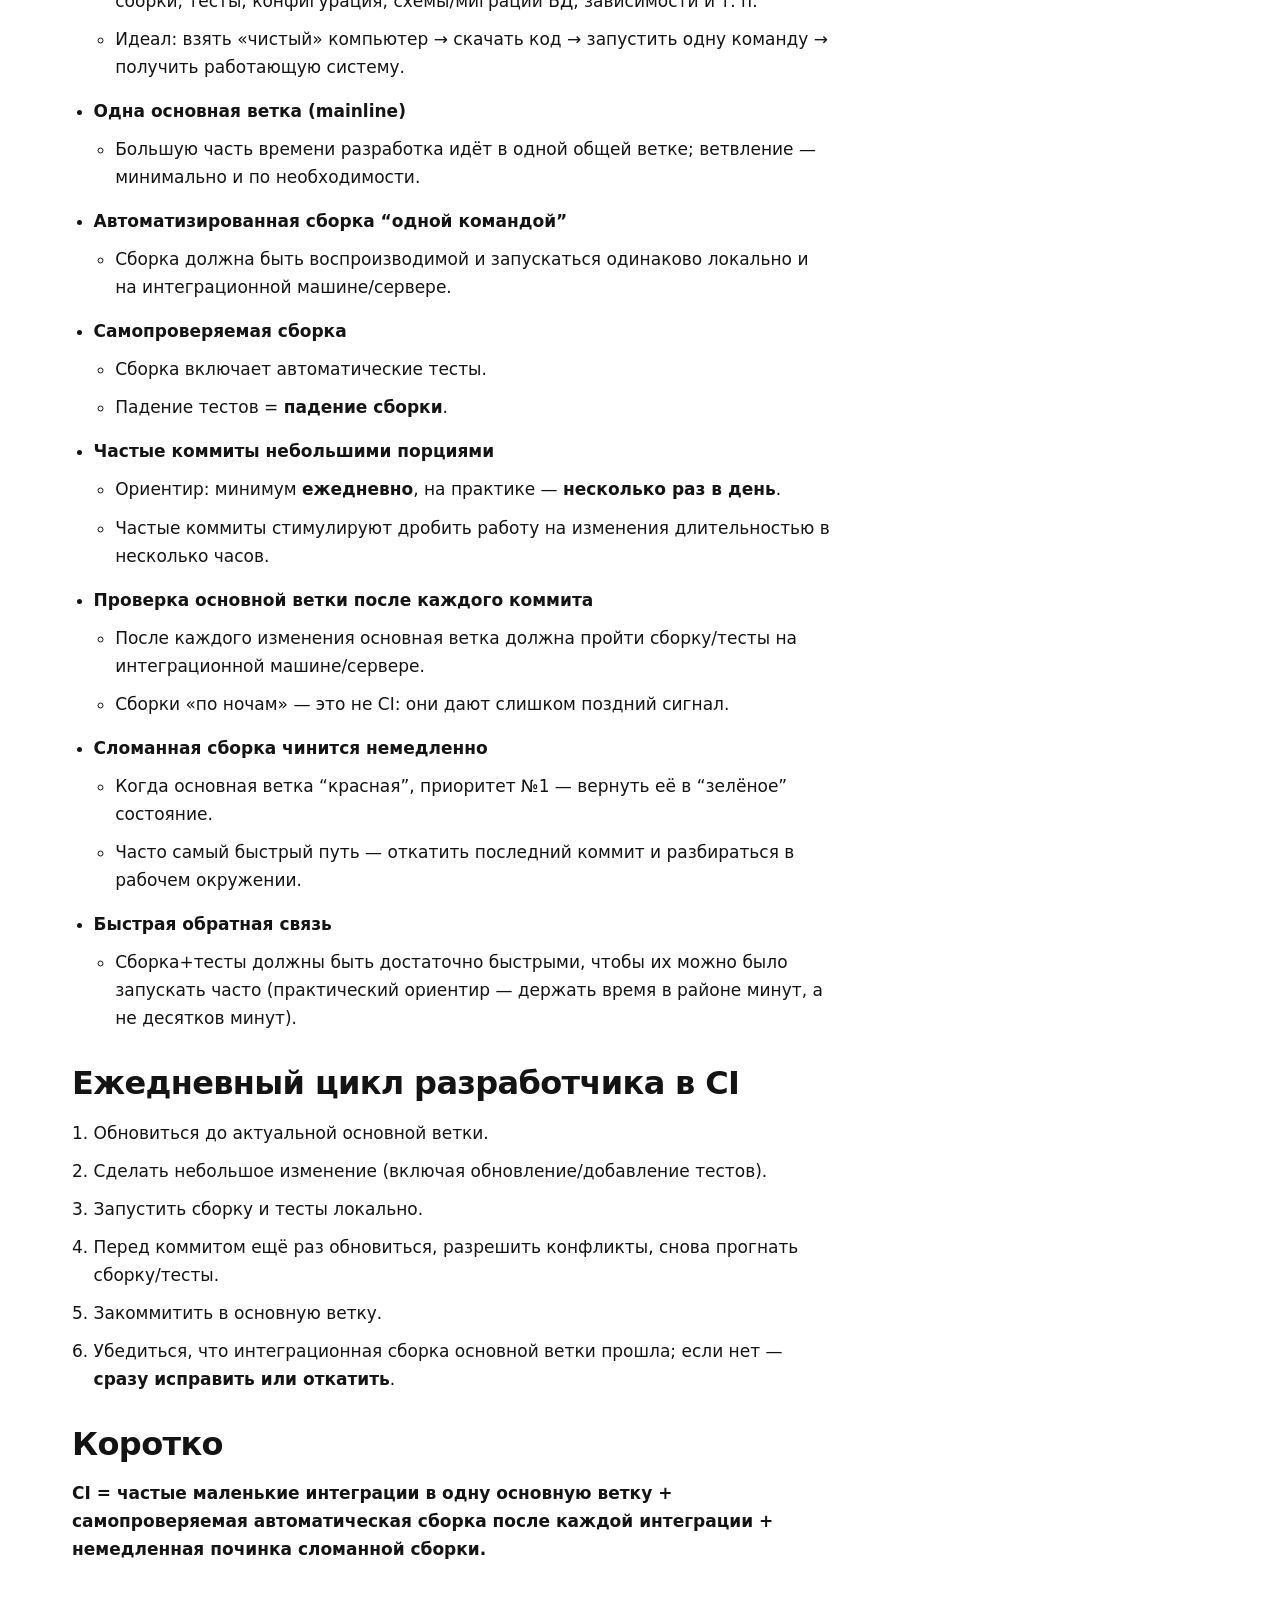
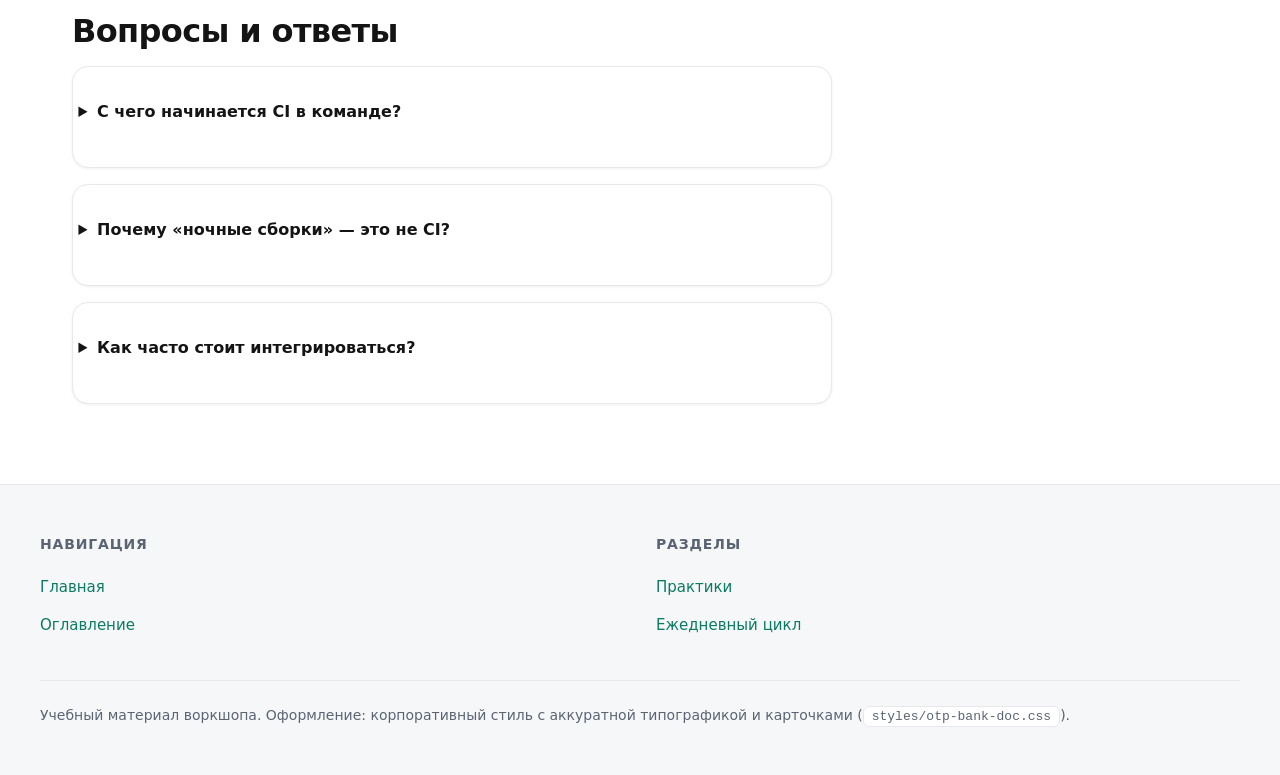
==== commit b6c046b0: "Add second CI video to sources" ====
--- a/docs/continuous-integration.html
+++ b/docs/continuous-integration.html
@@ -82,6 +82,7 @@
               </div>
             </li>
             <li>Видео: <a href="https://www.youtube.com/watch?v=1er2cjUq1UI">“What is Continuous Integration?”</a></li>
+            <li>Видео: <a href="https://www.youtube.com/watch?v=Xl62gQpAl1w">“Top 10 Rules For Continuous Integration”</a></li>
           </ol>
         </section>
 
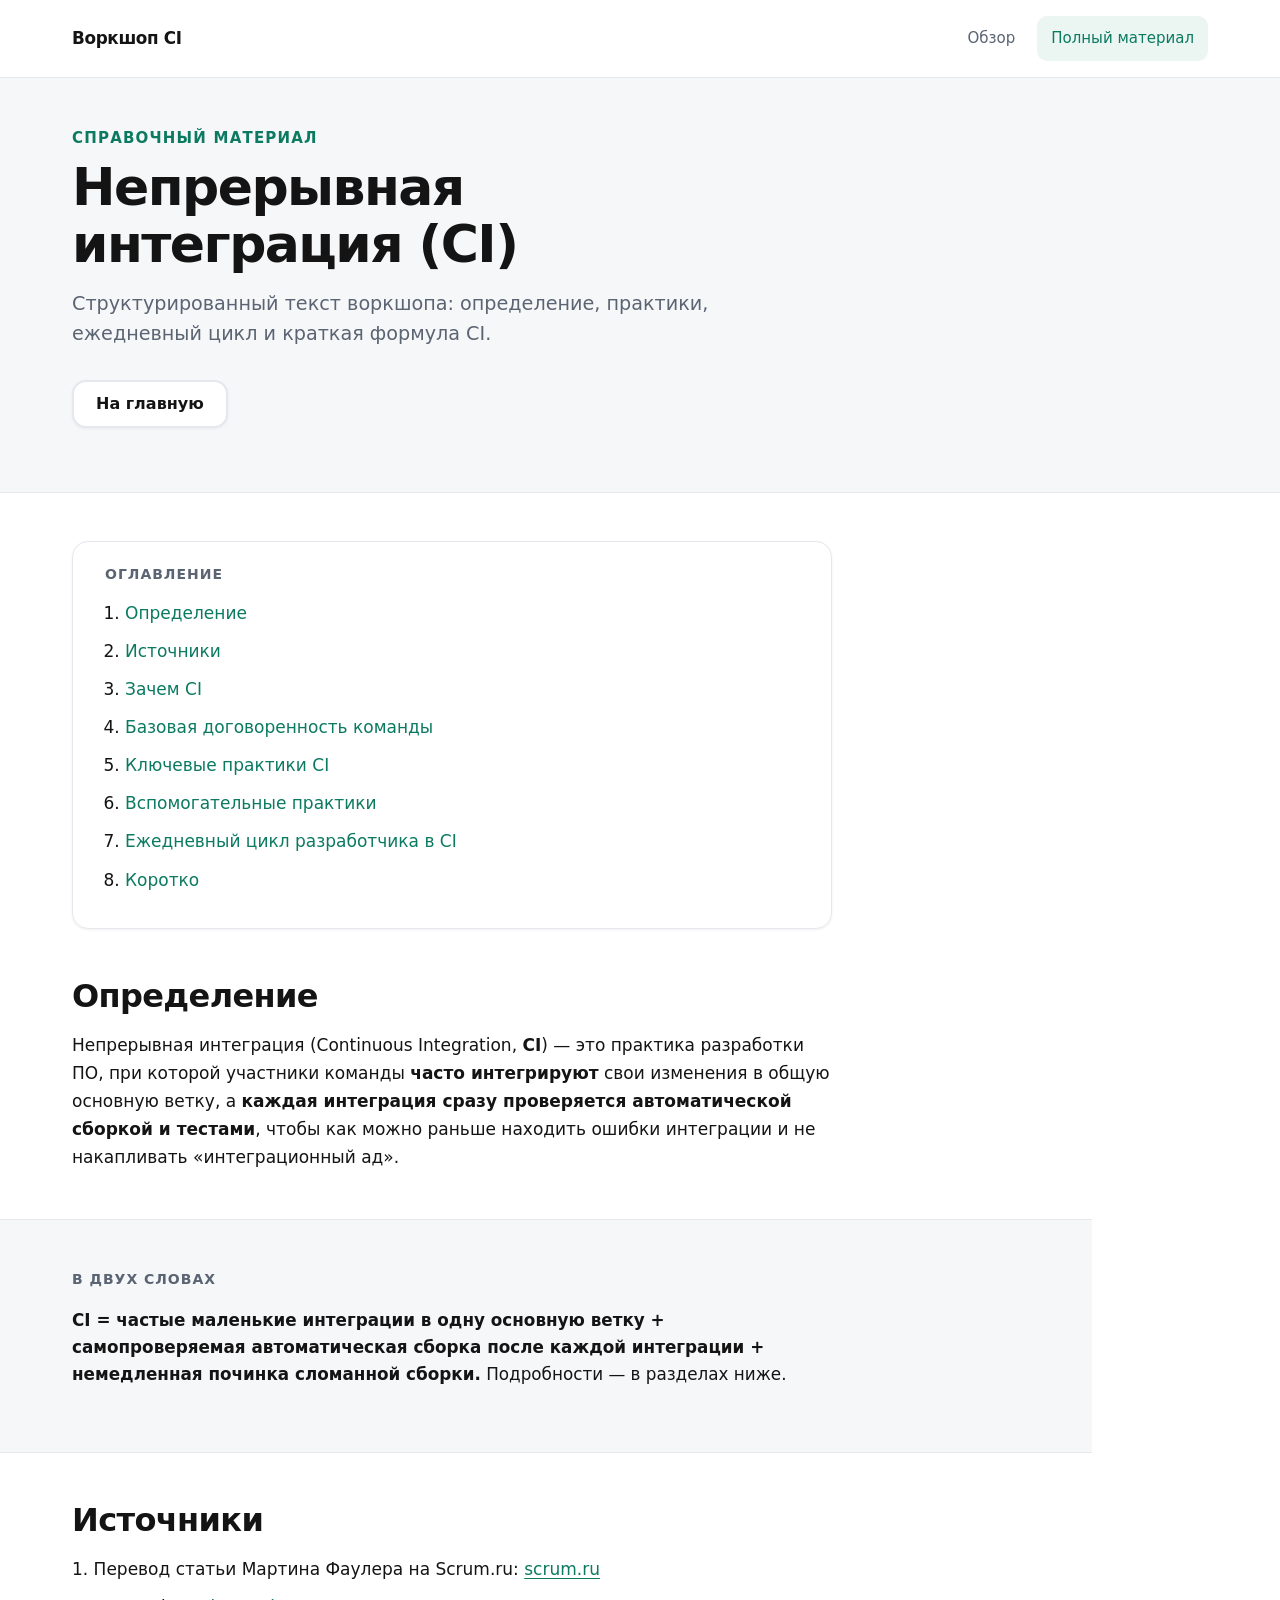
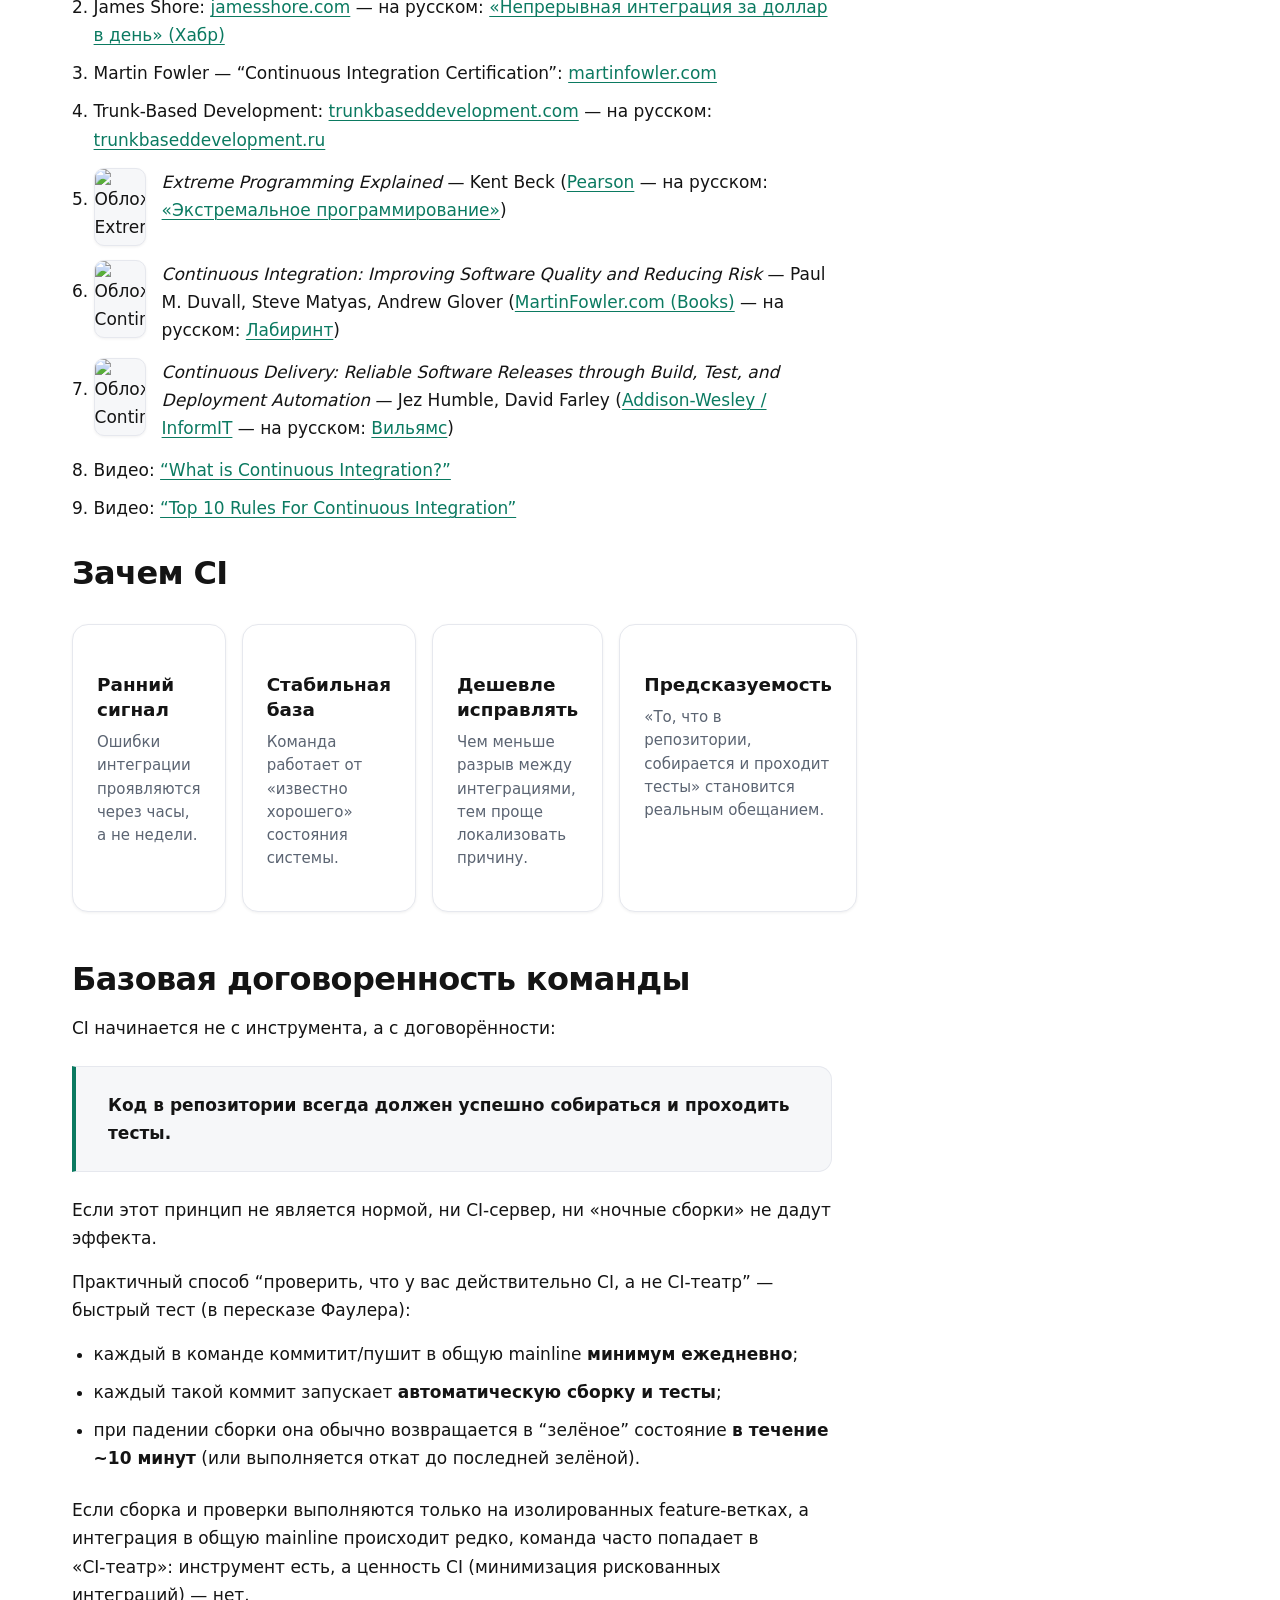
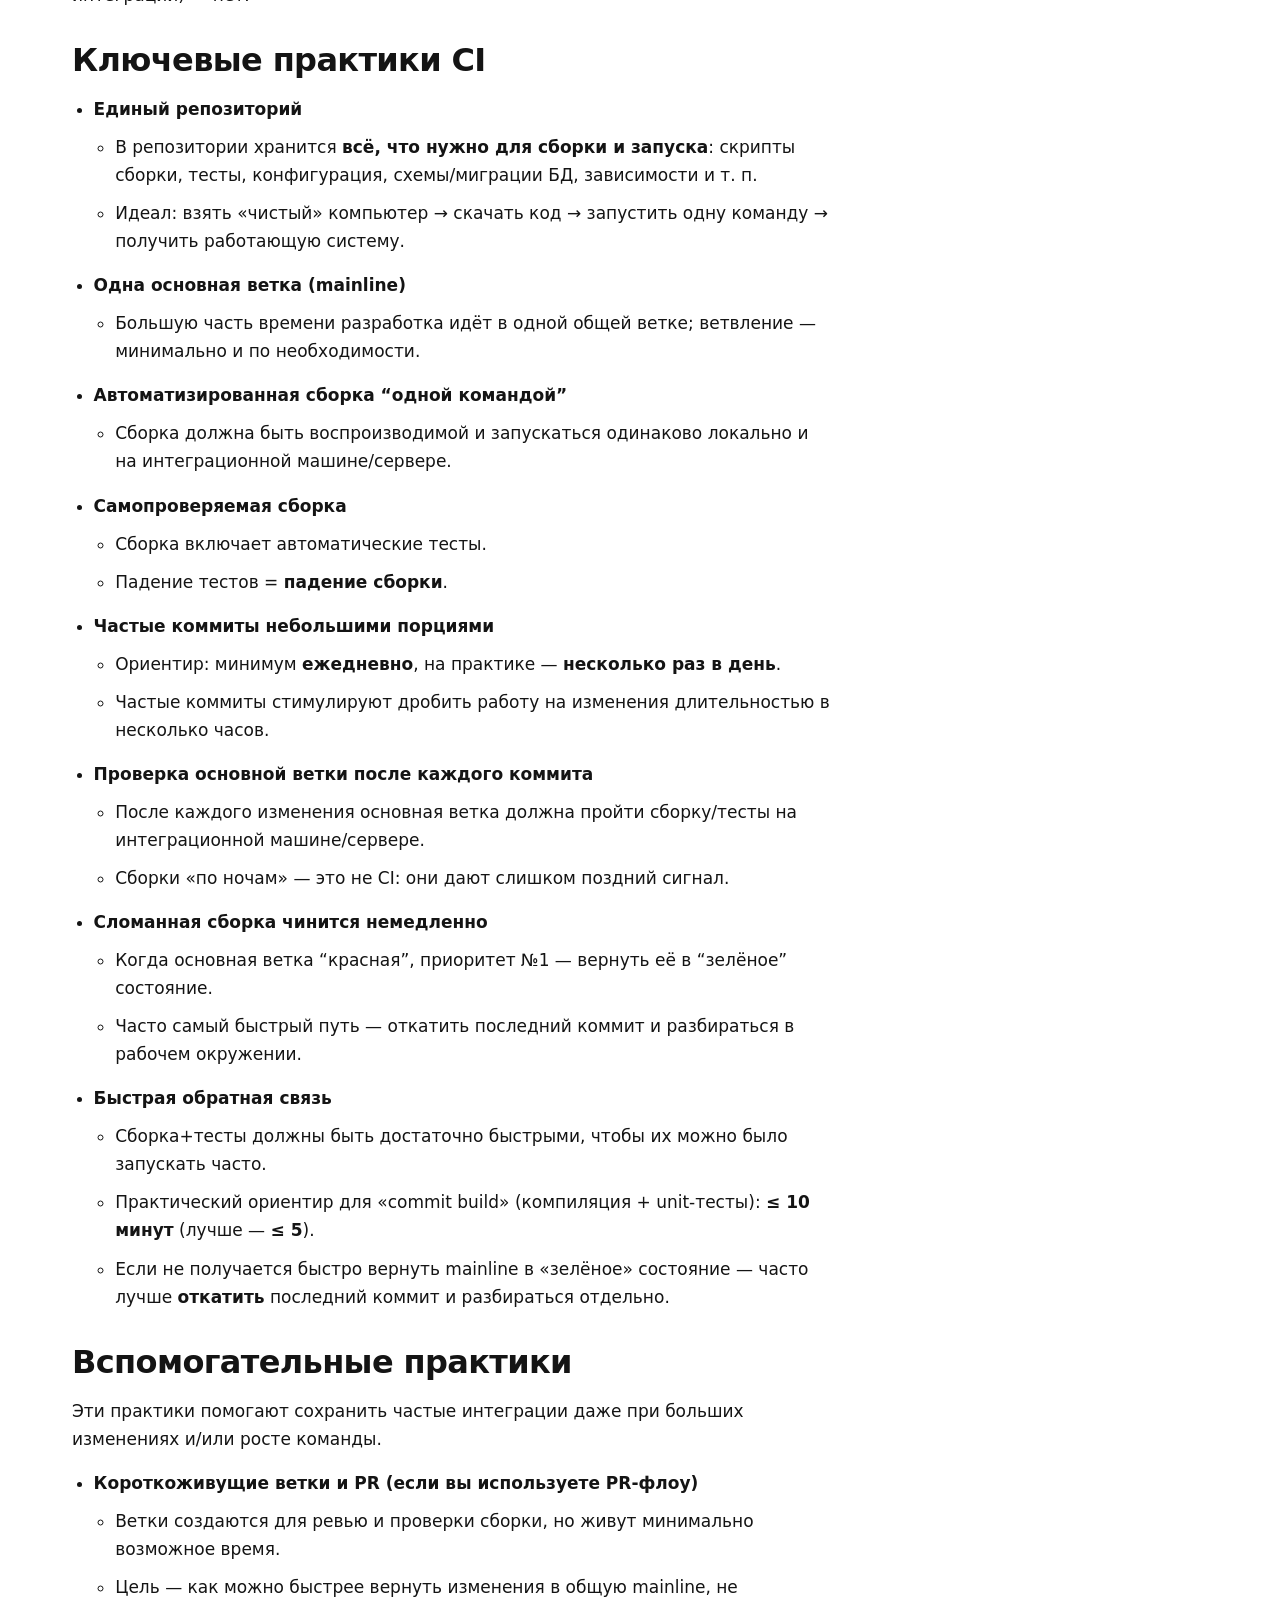
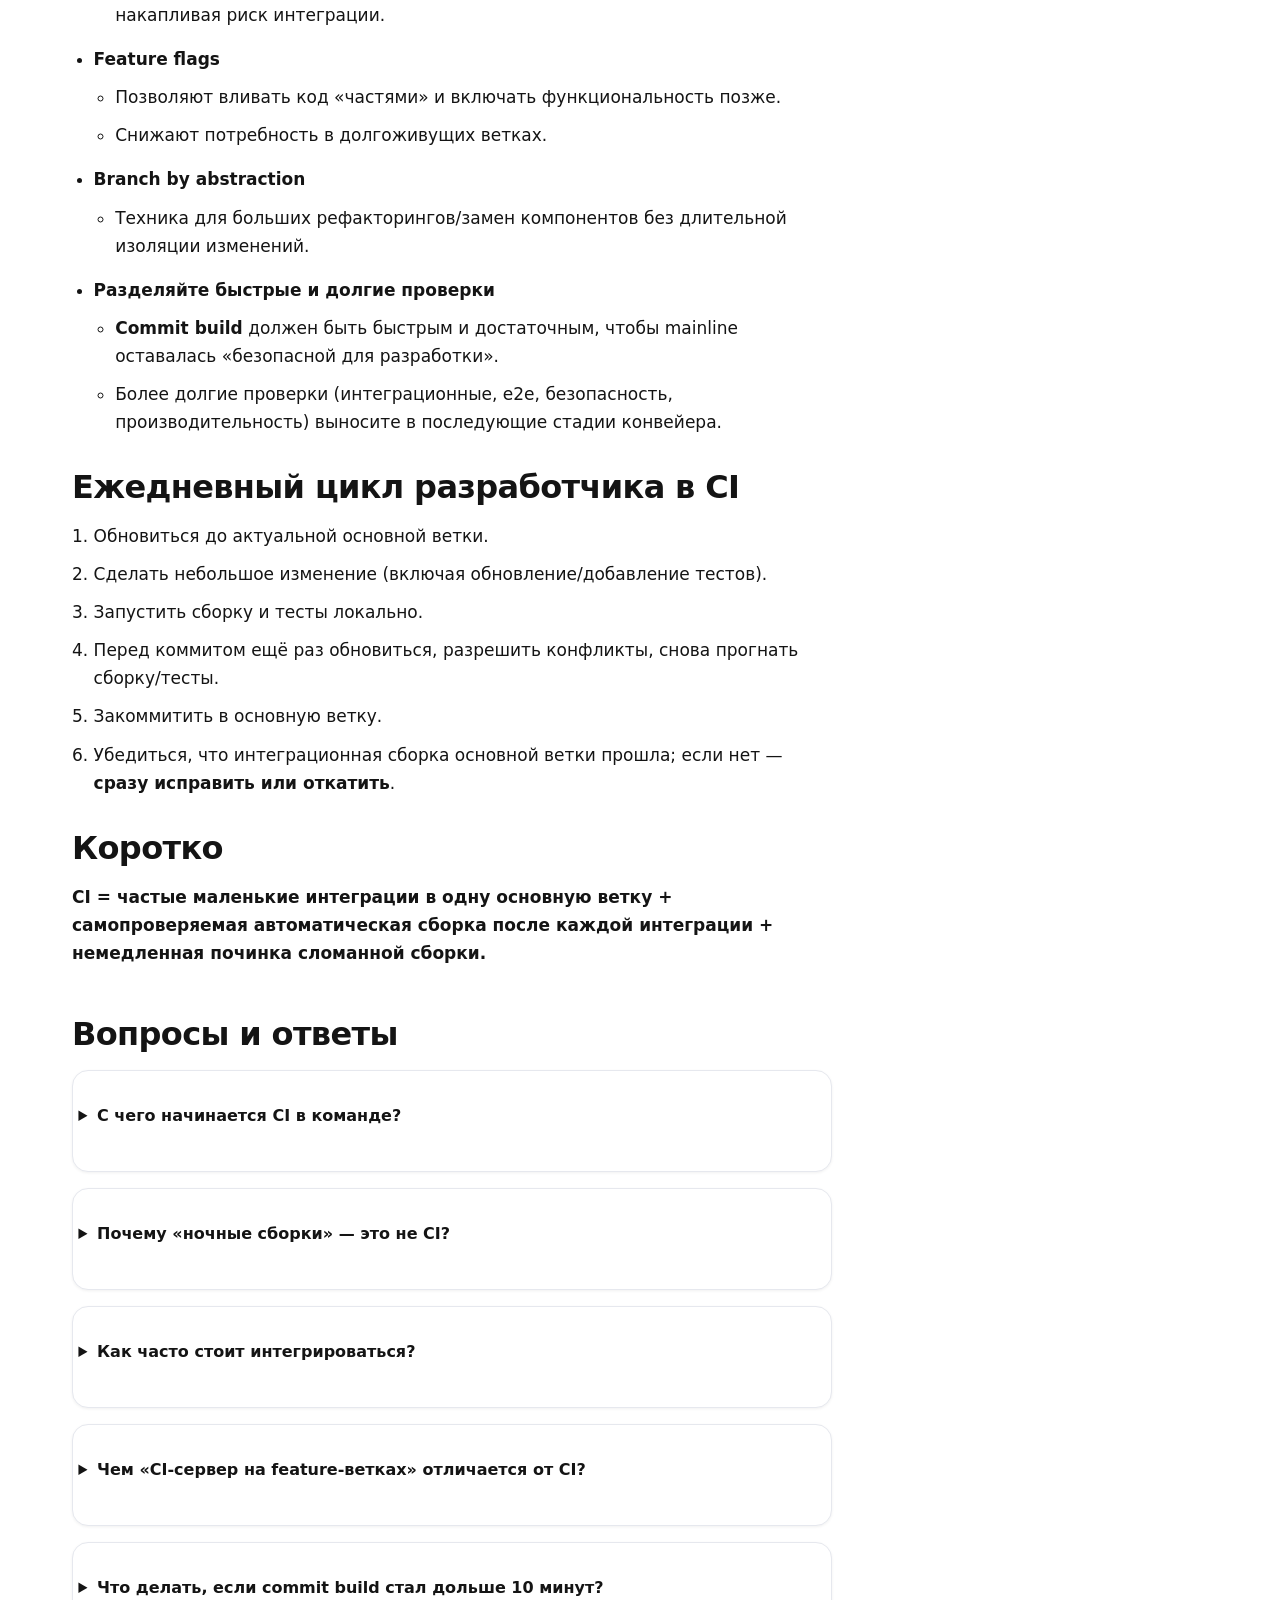
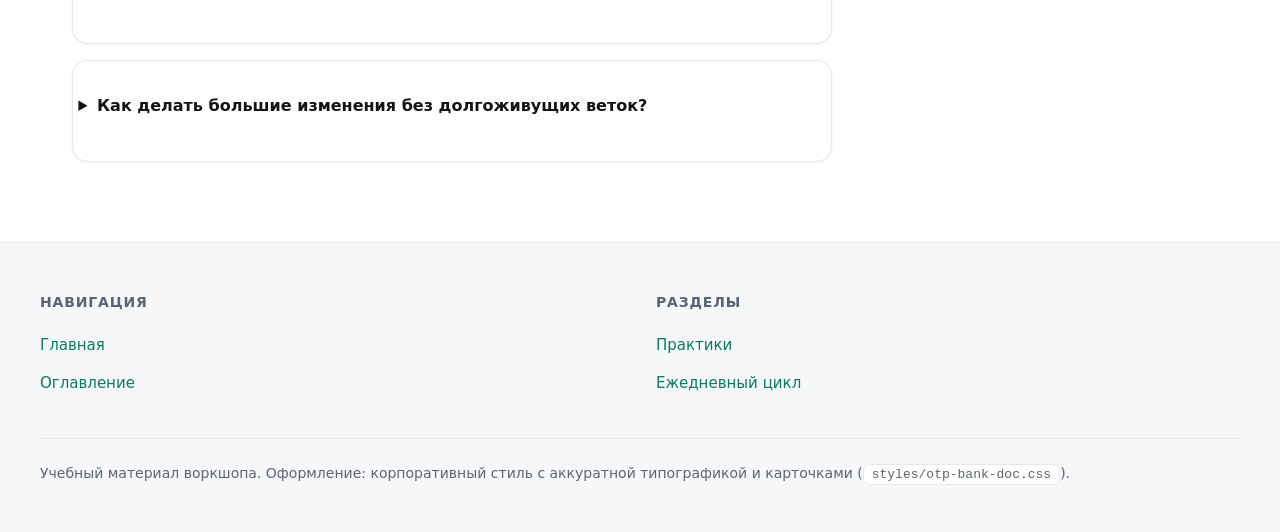
==== commit 0a2e6817: "Restructure CI content and rename team agreement" ====
--- a/docs/continuous-integration.html
+++ b/docs/continuous-integration.html
@@ -36,8 +36,9 @@
           <li><a href="#opredelenie">Определение</a></li>
           <li><a href="#istochniki">Источники</a></li>
           <li><a href="#zachem-ci">Зачем CI</a></li>
-          <li><a href="#dogovor">Базовый договор команды</a></li>
+          <li><a href="#dogovor">Базовая договоренность команды</a></li>
           <li><a href="#praktiki">Ключевые практики CI</a></li>
+          <li><a href="#vspomogatelnye-praktiki">Вспомогательные практики</a></li>
           <li><a href="#cikl">Ежедневный цикл разработчика в CI</a></li>
           <li><a href="#korotko">Коротко</a></li>
         </ol>
@@ -109,7 +110,7 @@
         </section>
 
         <section id="dogovor">
-          <h2>Базовый договор команды</h2>
+          <h2>Базовая договоренность команды</h2>
           <p>CI начинается не с инструмента, а с договорённости:</p>
           <blockquote class="callout">
             <p><strong>Код в репозитории всегда должен успешно собираться и проходить тесты.</strong></p>
@@ -121,6 +122,7 @@
             <li>каждый такой коммит запускает <strong>автоматическую сборку и тесты</strong>;</li>
             <li>при падении сборки она обычно возвращается в “зелёное” состояние <strong>в течение ~10 минут</strong> (или выполняется откат до последней зелёной).</li>
           </ul>
+          <p>Если сборка и проверки выполняются только на изолированных feature‑ветках, а интеграция в общую mainline происходит редко, команда часто попадает в «CI‑театр»: инструмент есть, а ценность CI (минимизация рискованных интеграций) — нет.</p>
         </section>
 
         <section id="praktiki">
@@ -176,7 +178,43 @@
             <li>
               <strong>Быстрая обратная связь</strong>
               <ul>
-                <li>Сборка+тесты должны быть достаточно быстрыми, чтобы их можно было запускать часто (практический ориентир — держать время в районе минут, а не десятков минут).</li>
+                <li>Сборка+тесты должны быть достаточно быстрыми, чтобы их можно было запускать часто.</li>
+                <li>Практический ориентир для «commit build» (компиляция + unit‑тесты): <strong>&le; 10 минут</strong> (лучше — <strong>&le; 5</strong>).</li>
+                <li>Если не получается быстро вернуть mainline в «зелёное» состояние — часто лучше <strong>откатить</strong> последний коммит и разбираться отдельно.</li>
+              </ul>
+            </li>
+          </ul>
+        </section>
+
+        <section id="vspomogatelnye-praktiki">
+          <h2>Вспомогательные практики</h2>
+          <p>Эти практики помогают сохранить частые интеграции даже при больших изменениях и/или росте команды.</p>
+          <ul>
+            <li>
+              <strong>Короткоживущие ветки и PR (если вы используете PR‑флоу)</strong>
+              <ul>
+                <li>Ветки создаются для ревью и проверки сборки, но живут минимально возможное время.</li>
+                <li>Цель — как можно быстрее вернуть изменения в общую mainline, не накапливая риск интеграции.</li>
+              </ul>
+            </li>
+            <li>
+              <strong>Feature flags</strong>
+              <ul>
+                <li>Позволяют вливать код «частями» и включать функциональность позже.</li>
+                <li>Снижают потребность в долгоживущих ветках.</li>
+              </ul>
+            </li>
+            <li>
+              <strong>Branch by abstraction</strong>
+              <ul>
+                <li>Техника для больших рефакторингов/замен компонентов без длительной изоляции изменений.</li>
+              </ul>
+            </li>
+            <li>
+              <strong>Разделяйте быстрые и долгие проверки</strong>
+              <ul>
+                <li><strong>Commit build</strong> должен быть быстрым и достаточным, чтобы mainline оставалась «безопасной для разработки».</li>
+                <li>Более долгие проверки (интеграционные, e2e, безопасность, производительность) выносите в последующие стадии конвейера.</li>
               </ul>
             </li>
           </ul>
@@ -213,6 +251,18 @@
             <summary class="card__title">Как часто стоит интегрироваться?</summary>
             <p class="card__text">Ориентир — минимум ежедневно, на практике часто несколько раз в день небольшими порциями изменений.</p>
           </details>
+          <details class="card">
+            <summary class="card__title">Чем «CI‑сервер на feature‑ветках» отличается от CI?</summary>
+            <p class="card__text">В CI команда регулярно интегрируется в общую mainline и держит её зелёной. Если проверки крутятся в изоляции на feature‑ветках, а интеграция в mainline происходит редко, то ошибки интеграции всё равно копятся и проявляются поздно — это часто называют «CI‑театром».</p>
+          </details>
+          <details class="card">
+            <summary class="card__title">Что делать, если commit build стал дольше 10 минут?</summary>
+            <p class="card__text">Обратная связь становится слишком медленной для частых интеграций. Типичные меры: параллелизация тестов, отделение долгих проверок в отдельные стадии конвейера, кеширование зависимостей/артефактов, пересмотр объёма проверок именно в commit build.</p>
+          </details>
+          <details class="card">
+            <summary class="card__title">Как делать большие изменения без долгоживущих веток?</summary>
+            <p class="card__text">Чаще всего помогает комбинация feature flags (сливать код, не включая функциональность) и branch by abstraction (вводить новый слой/интерфейс и постепенно переводить вызовы). Это позволяет продолжать часто интегрироваться в mainline.</p>
+          </details>
         </div>
       </article>
     </div>
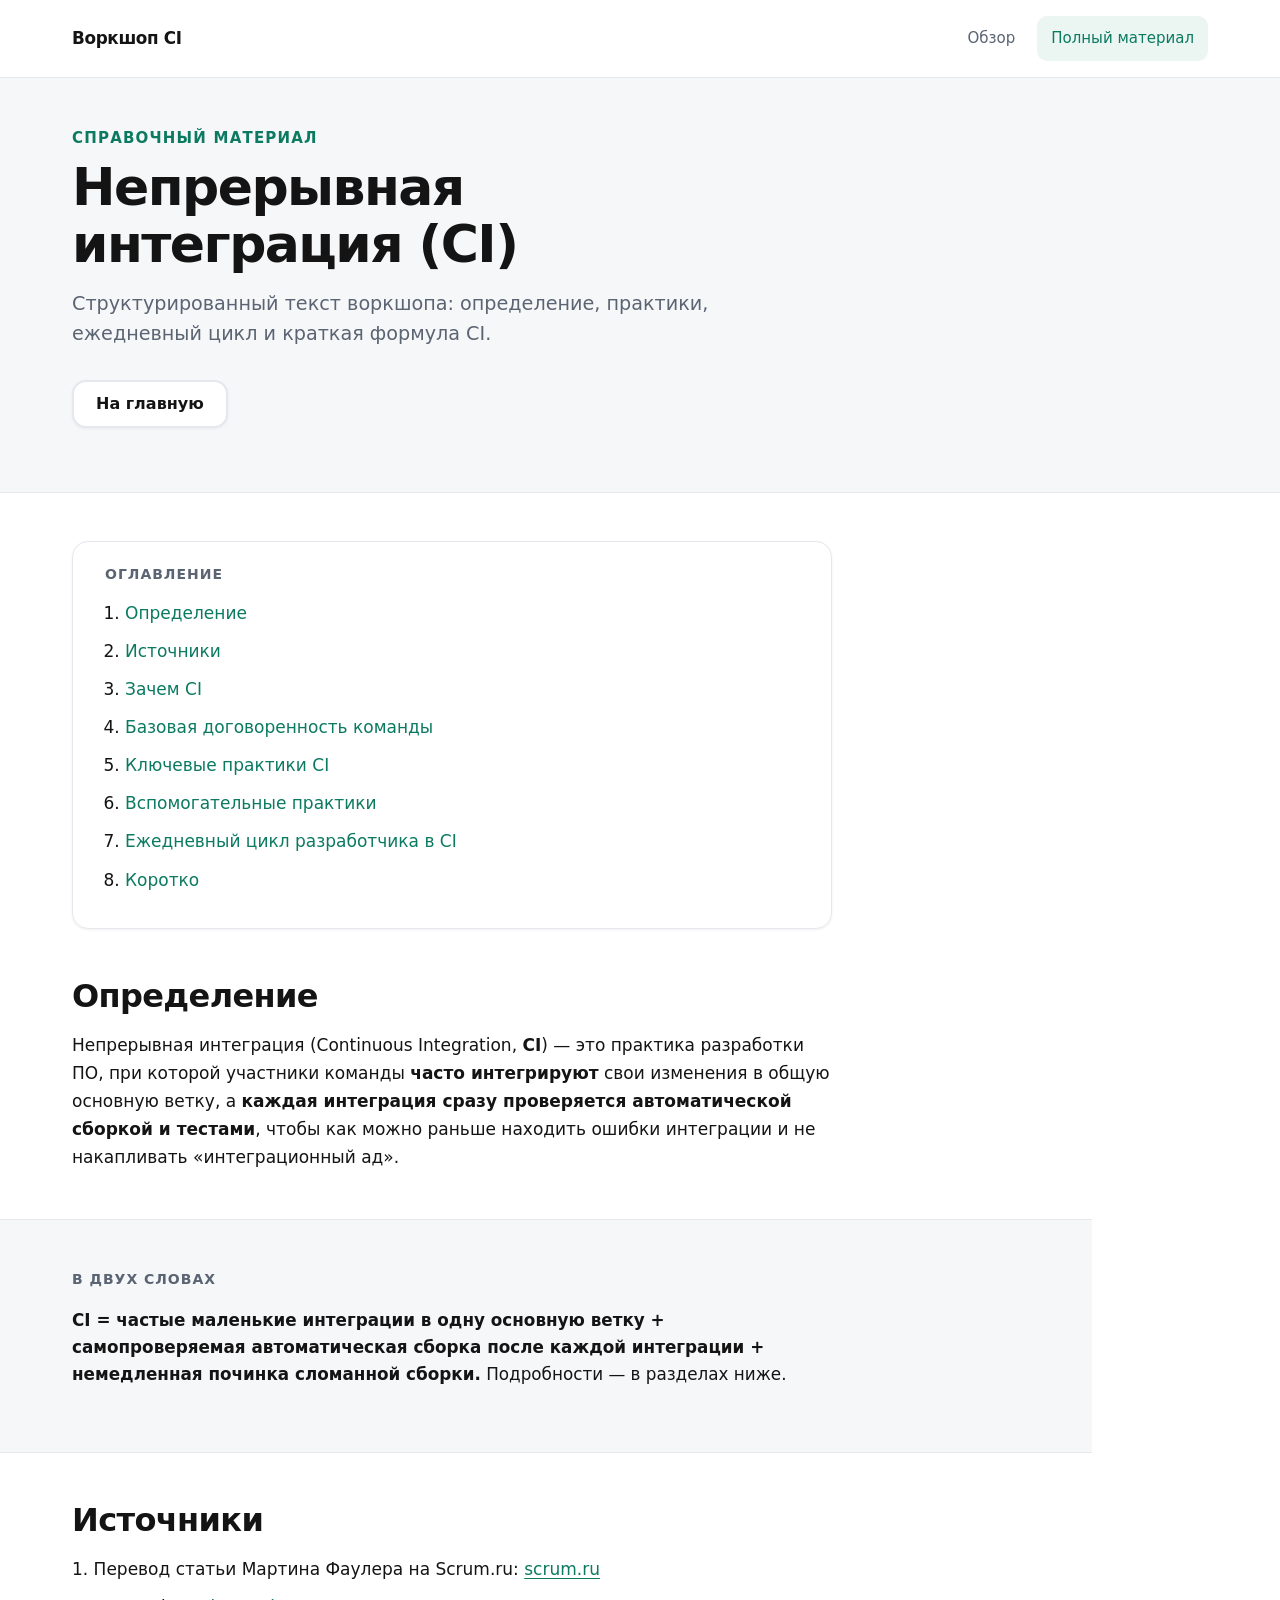
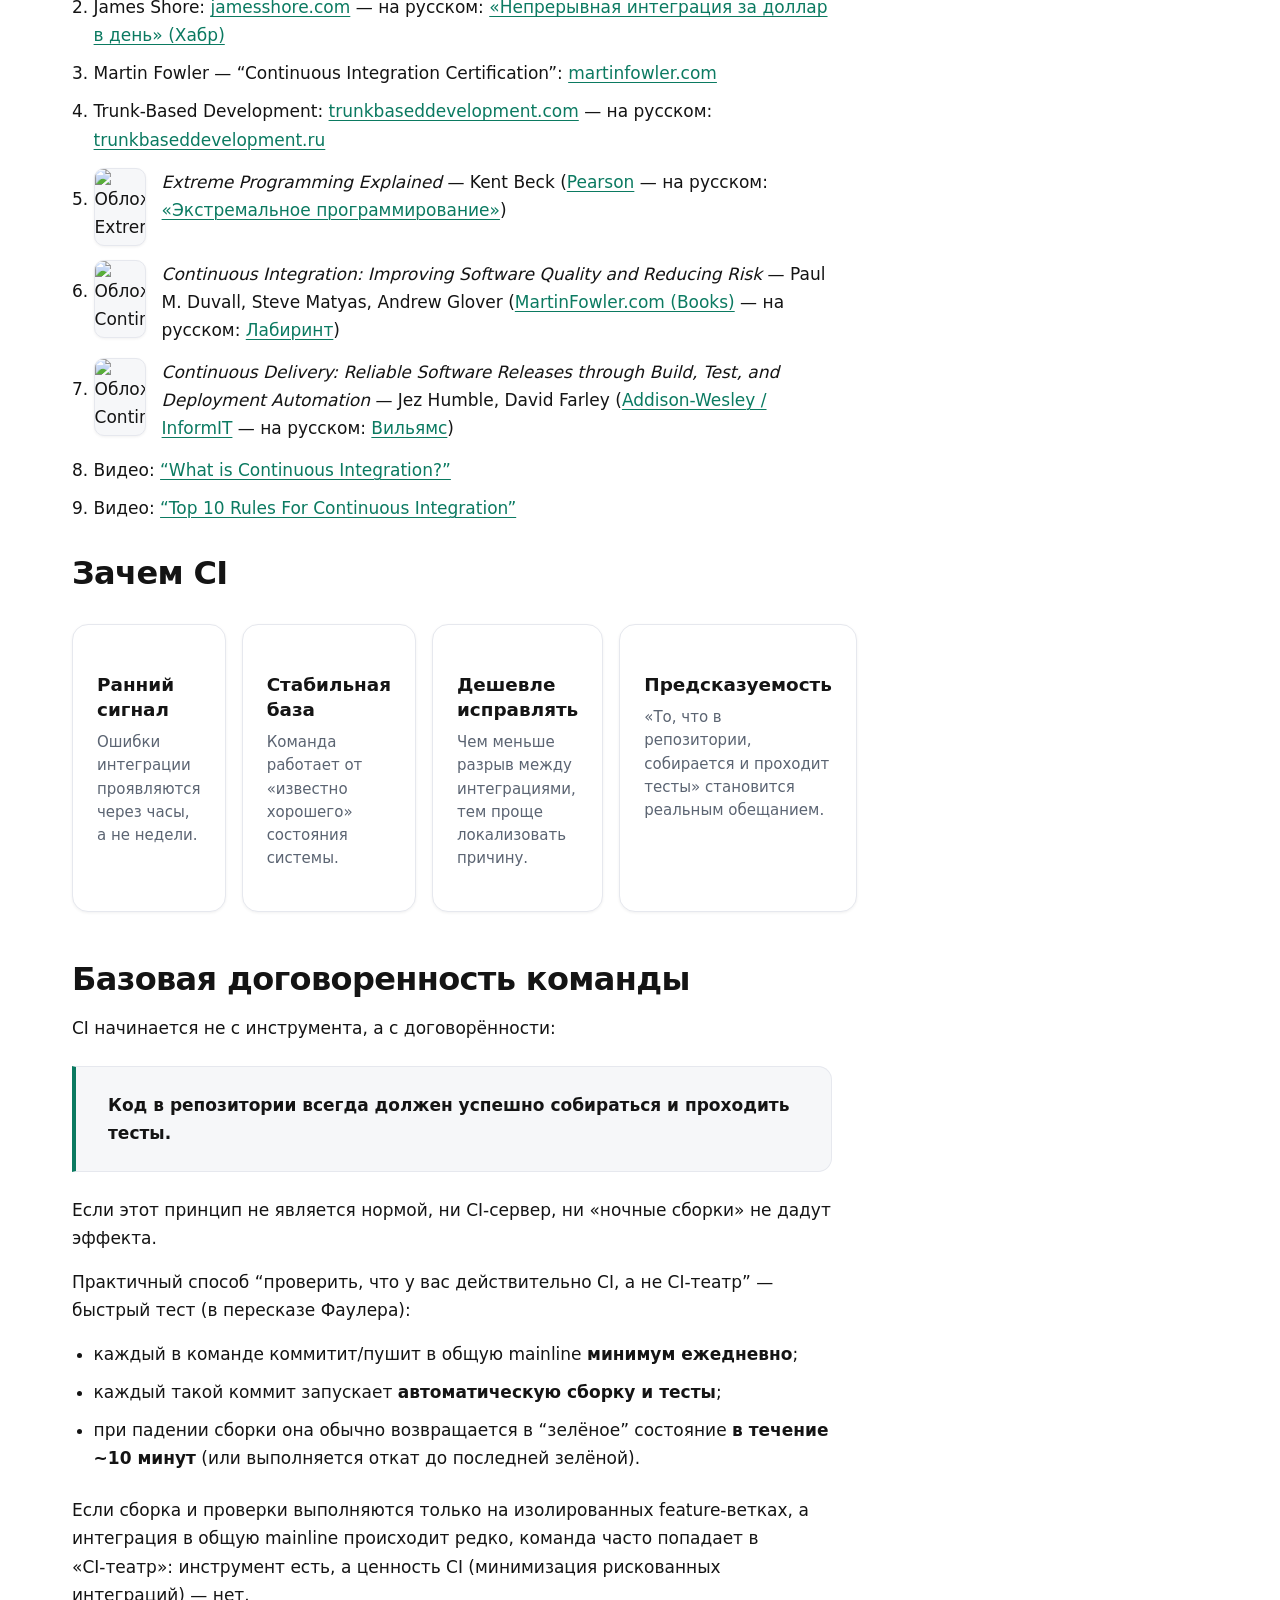
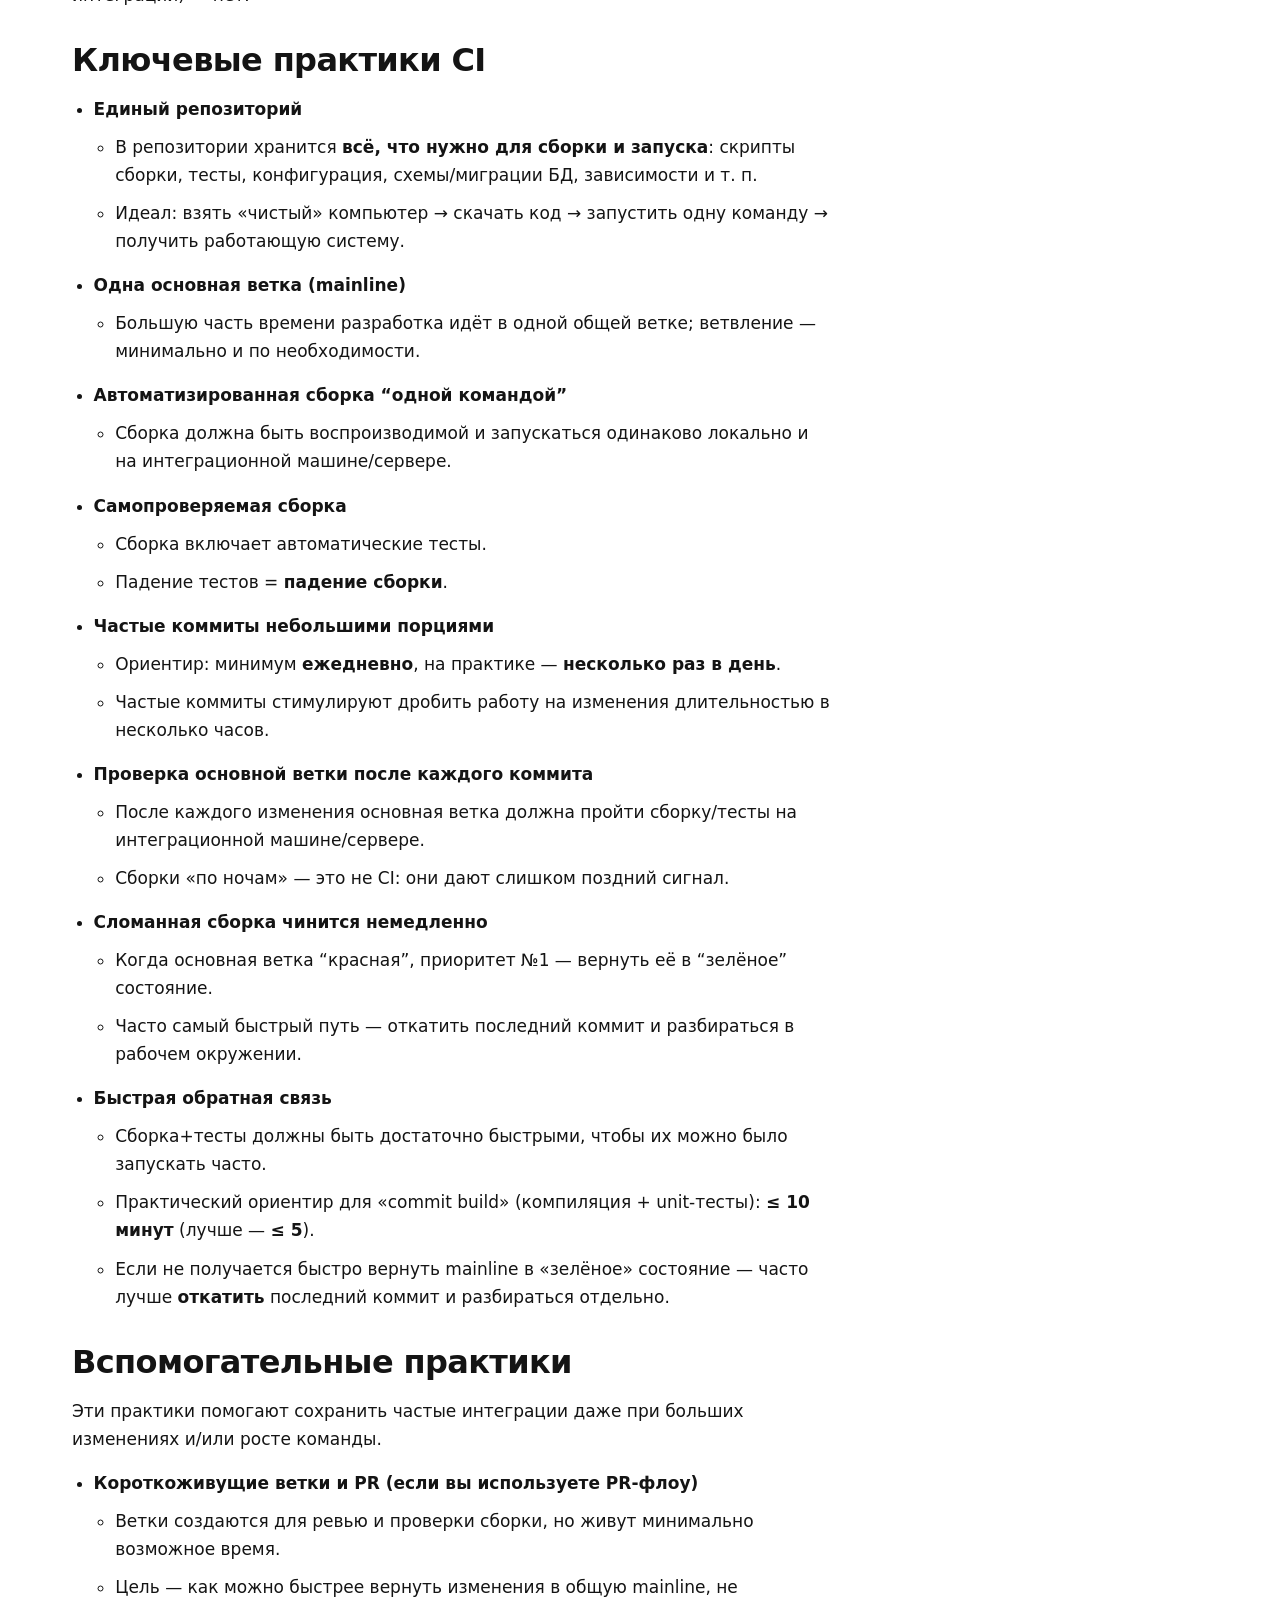
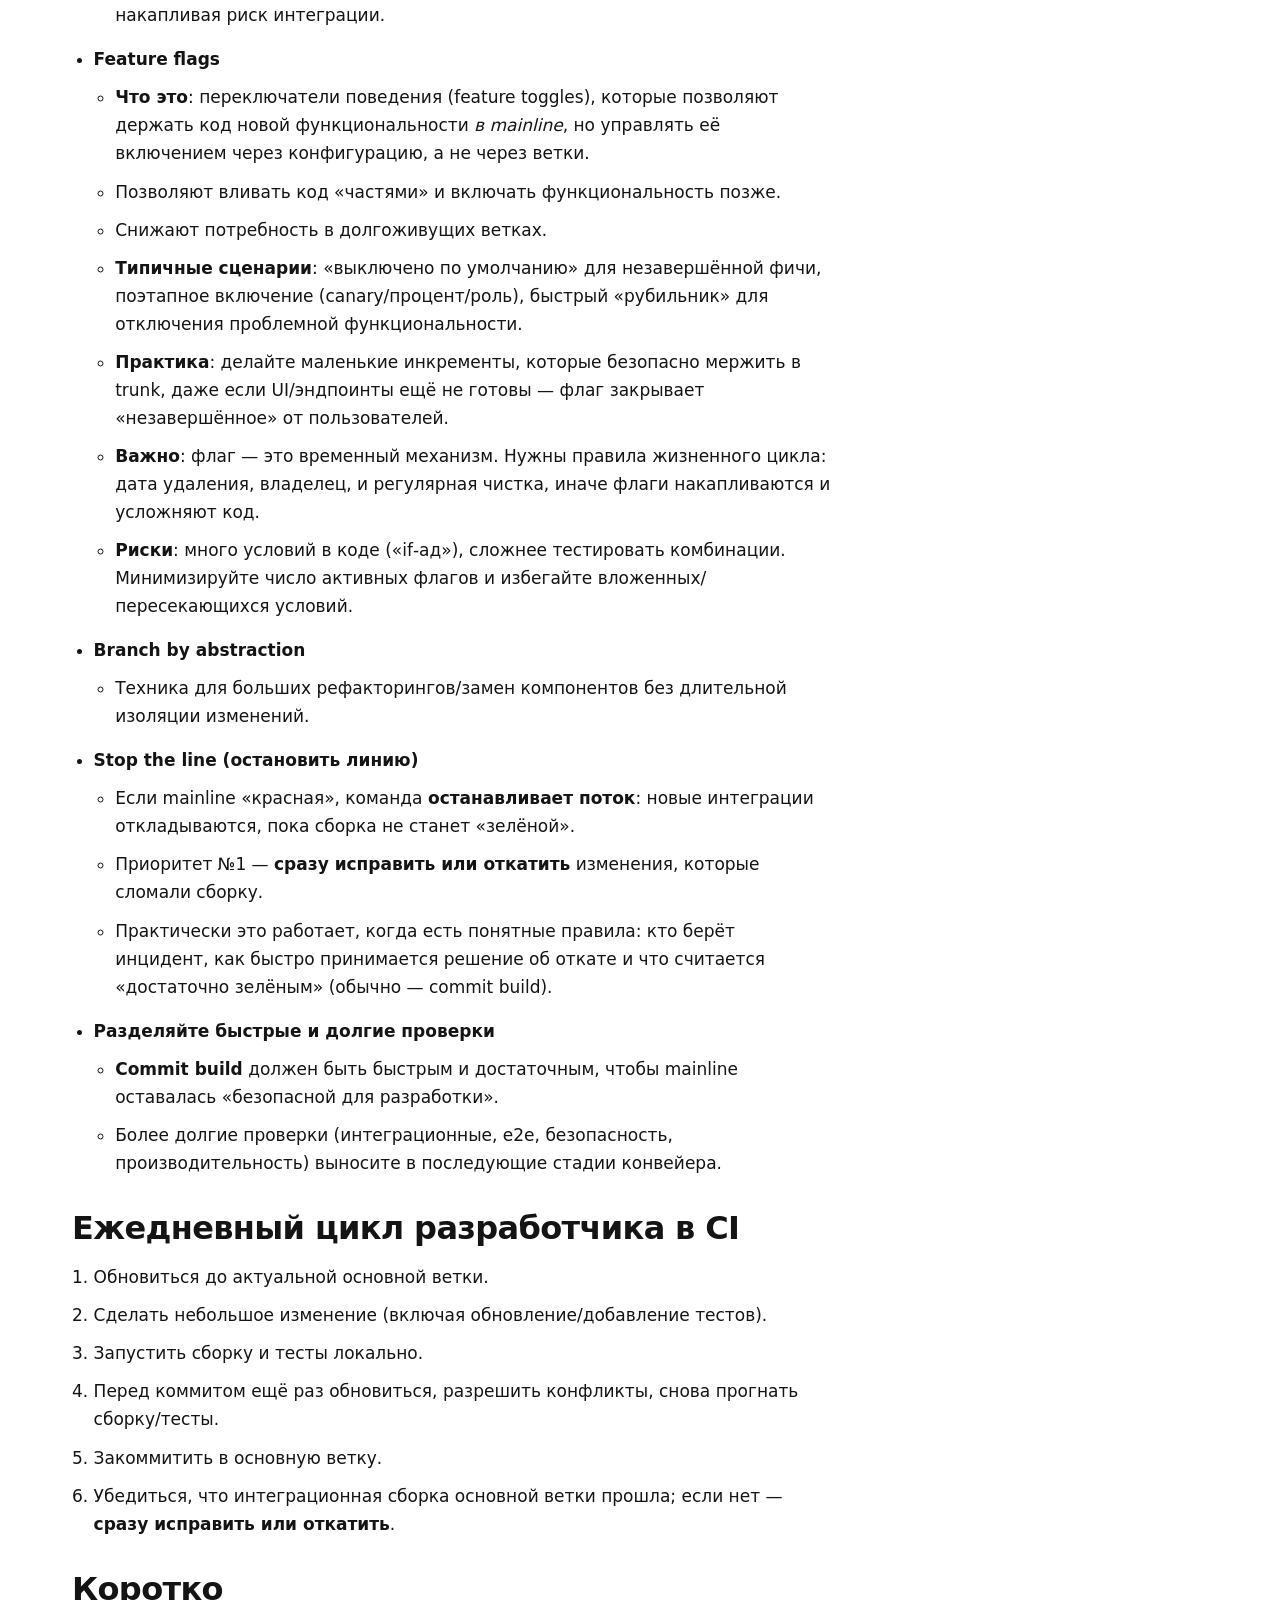
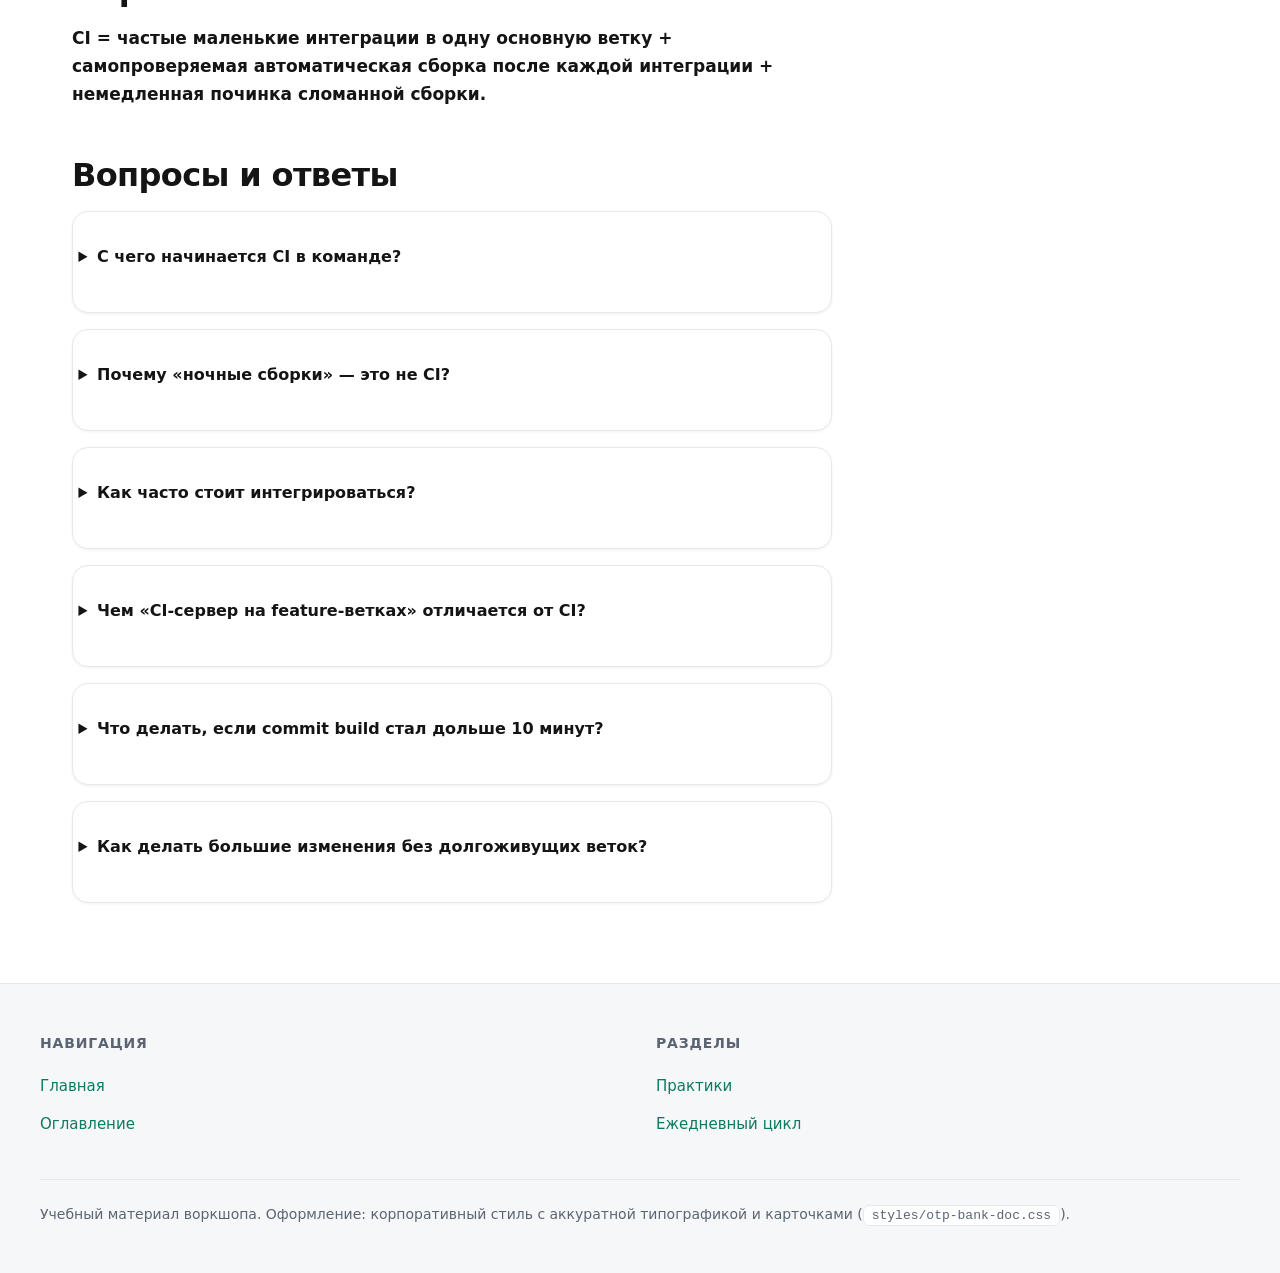
==== commit 99f64828: "Expand feature flags and add stop-the-line practice" ====
--- a/docs/continuous-integration.html
+++ b/docs/continuous-integration.html
@@ -200,14 +200,27 @@
             <li>
               <strong>Feature flags</strong>
               <ul>
+                <li><strong>Что это</strong>: переключатели поведения (feature toggles), которые позволяют держать код новой функциональности <em>в mainline</em>, но управлять её включением через конфигурацию, а не через ветки.</li>
                 <li>Позволяют вливать код «частями» и включать функциональность позже.</li>
                 <li>Снижают потребность в долгоживущих ветках.</li>
+                <li><strong>Типичные сценарии</strong>: «выключено по умолчанию» для незавершённой фичи, поэтапное включение (canary/процент/роль), быстрый «рубильник» для отключения проблемной функциональности.</li>
+                <li><strong>Практика</strong>: делайте маленькие инкременты, которые безопасно мержить в trunk, даже если UI/эндпоинты ещё не готовы — флаг закрывает «незавершённое» от пользователей.</li>
+                <li><strong>Важно</strong>: флаг — это временный механизм. Нужны правила жизненного цикла: дата удаления, владелец, и регулярная чистка, иначе флаги накапливаются и усложняют код.</li>
+                <li><strong>Риски</strong>: много условий в коде («if‑ад»), сложнее тестировать комбинации. Минимизируйте число активных флагов и избегайте вложенных/пересекающихся условий.</li>
               </ul>
             </li>
             <li>
               <strong>Branch by abstraction</strong>
               <ul>
                 <li>Техника для больших рефакторингов/замен компонентов без длительной изоляции изменений.</li>
+              </ul>
+            </li>
+            <li>
+              <strong>Stop the line (остановить линию)</strong>
+              <ul>
+                <li>Если mainline «красная», команда <strong>останавливает поток</strong>: новые интеграции откладываются, пока сборка не станет «зелёной».</li>
+                <li>Приоритет №1 — <strong>сразу исправить или откатить</strong> изменения, которые сломали сборку.</li>
+                <li>Практически это работает, когда есть понятные правила: кто берёт инцидент, как быстро принимается решение об откате и что считается «достаточно зелёным» (обычно — commit build).</li>
               </ul>
             </li>
             <li>
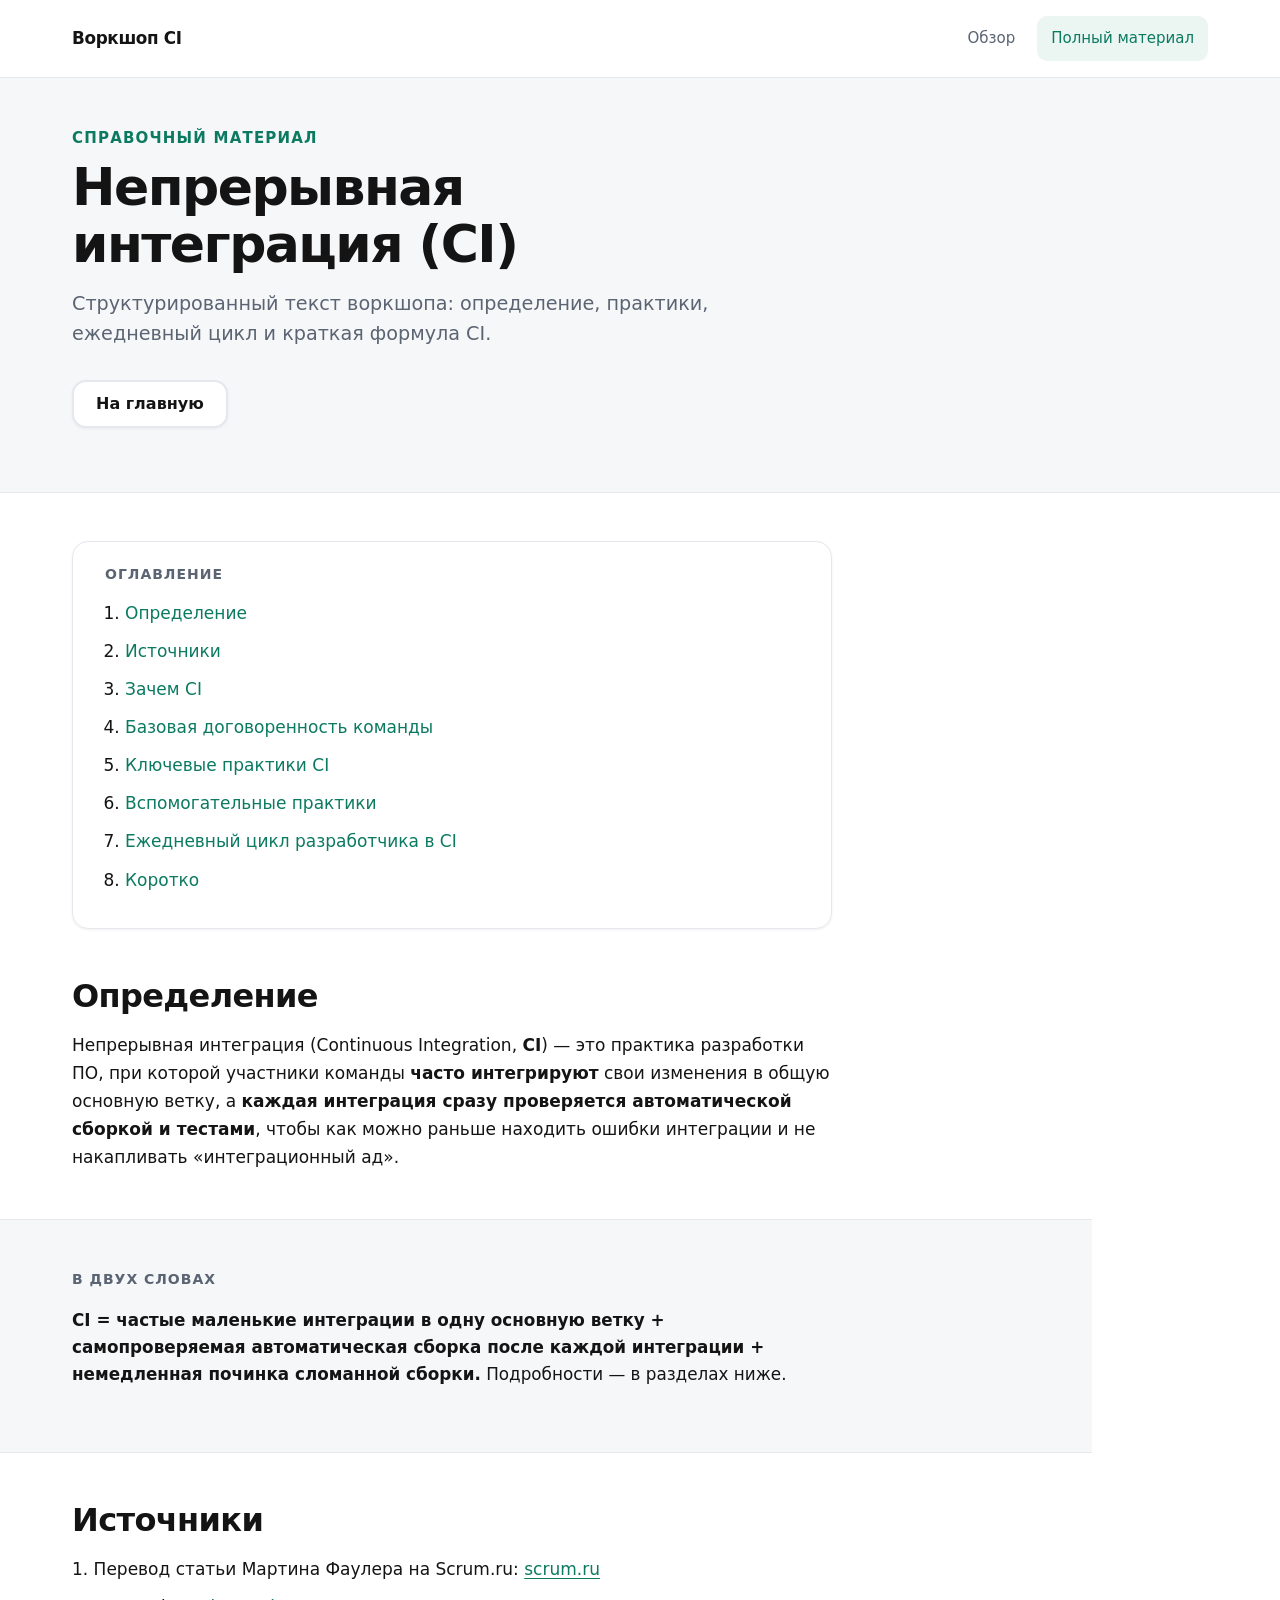
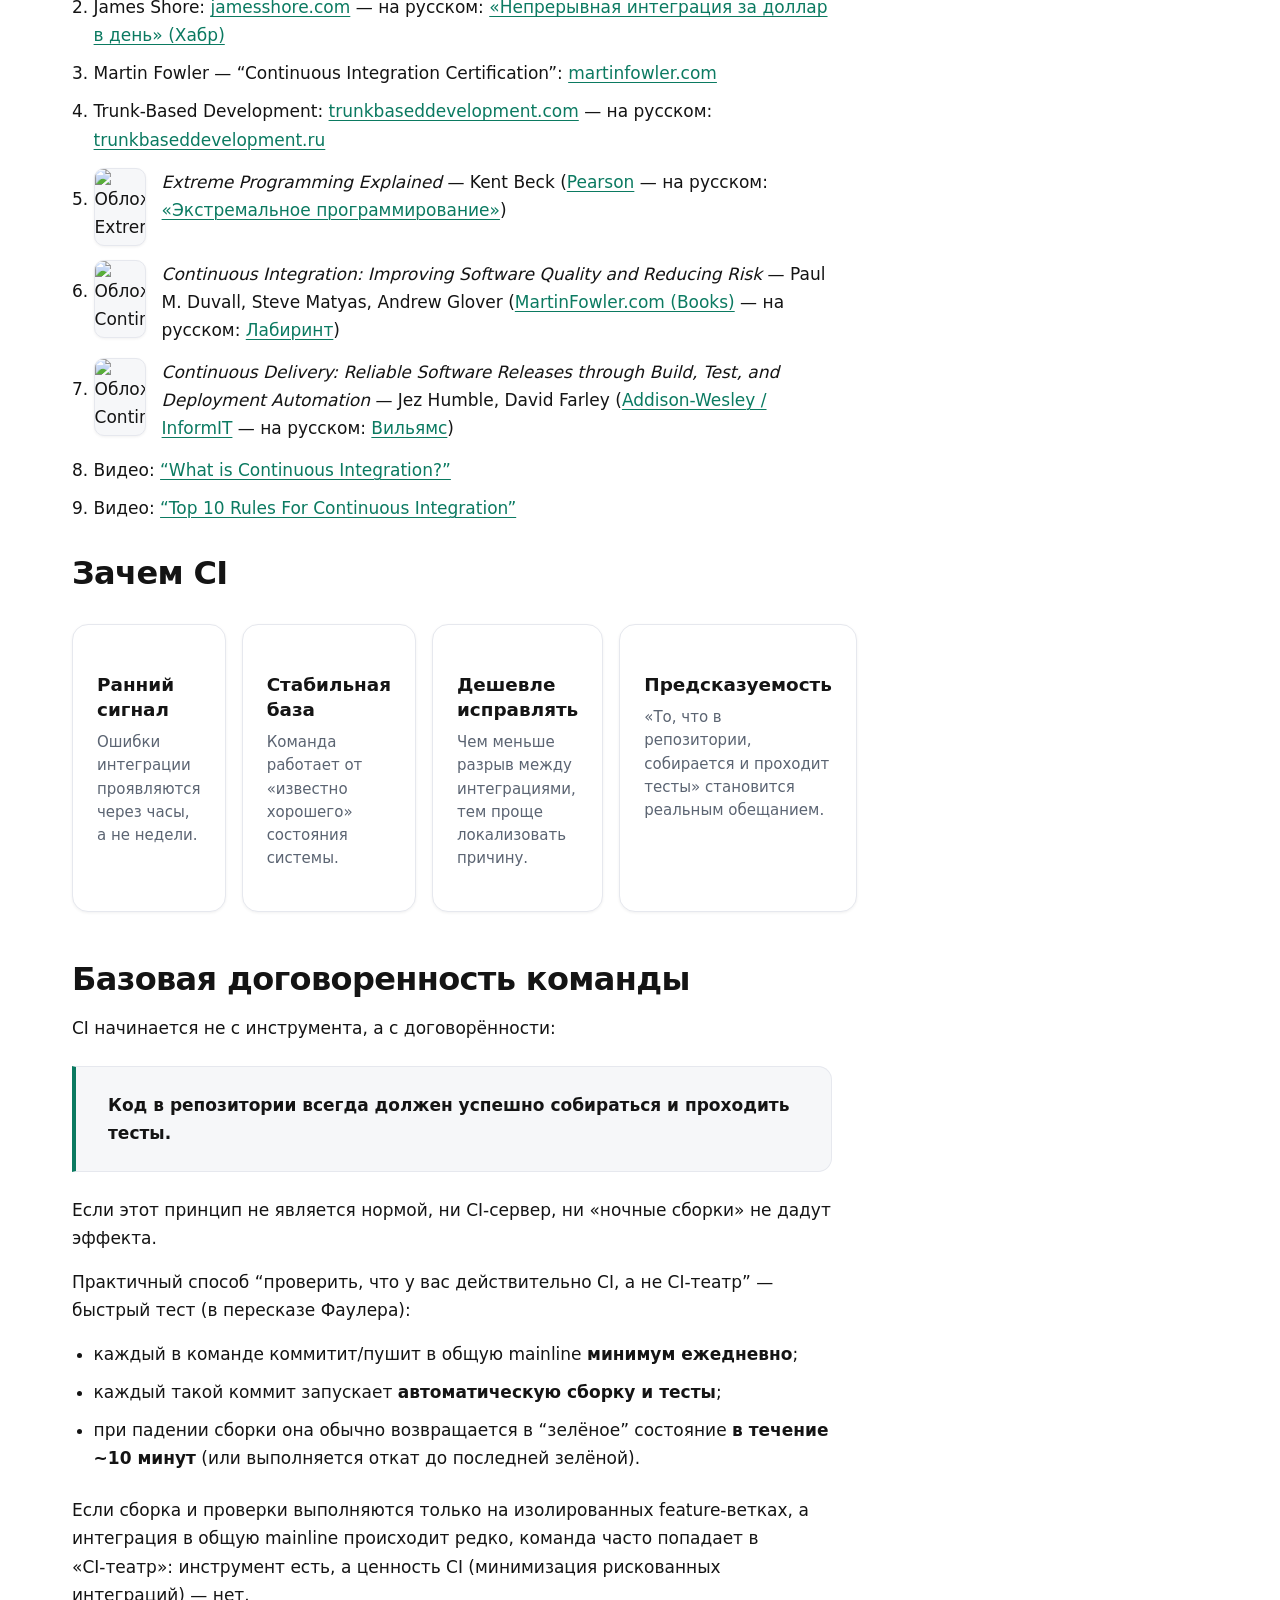
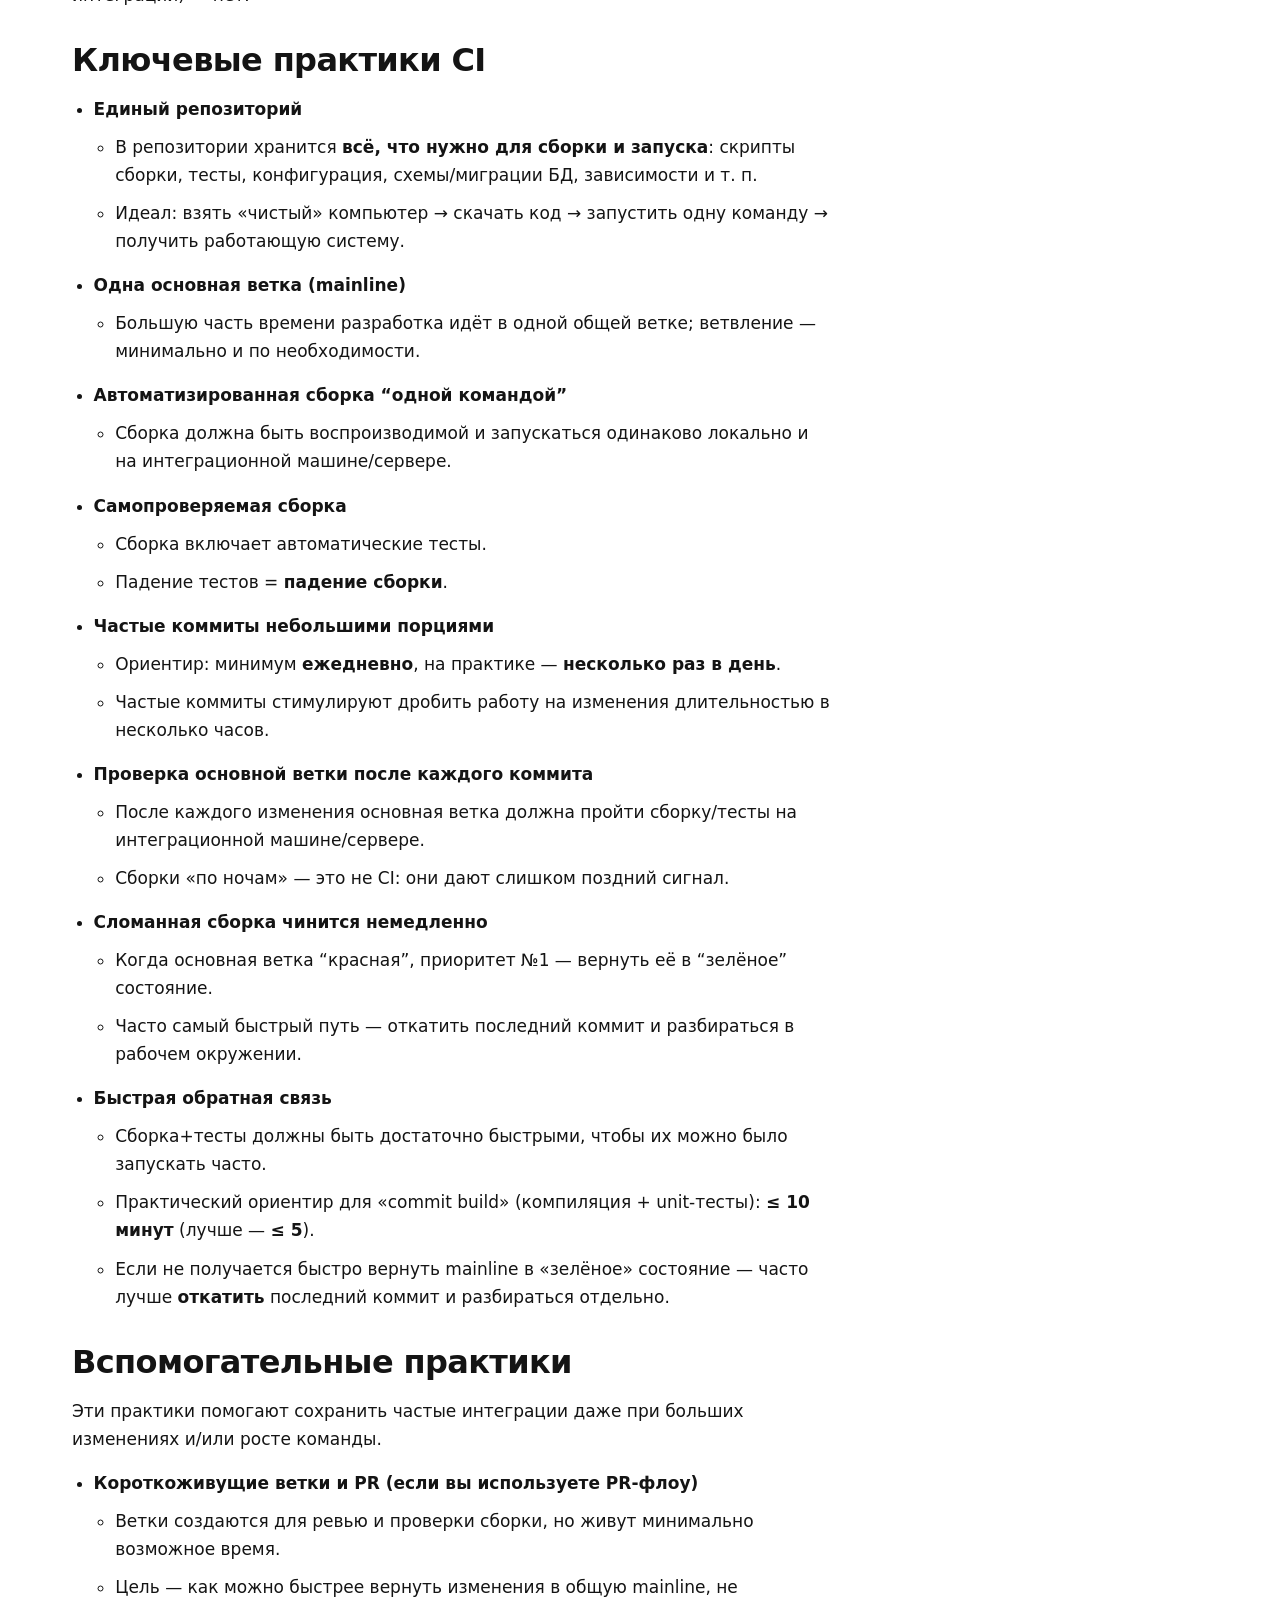
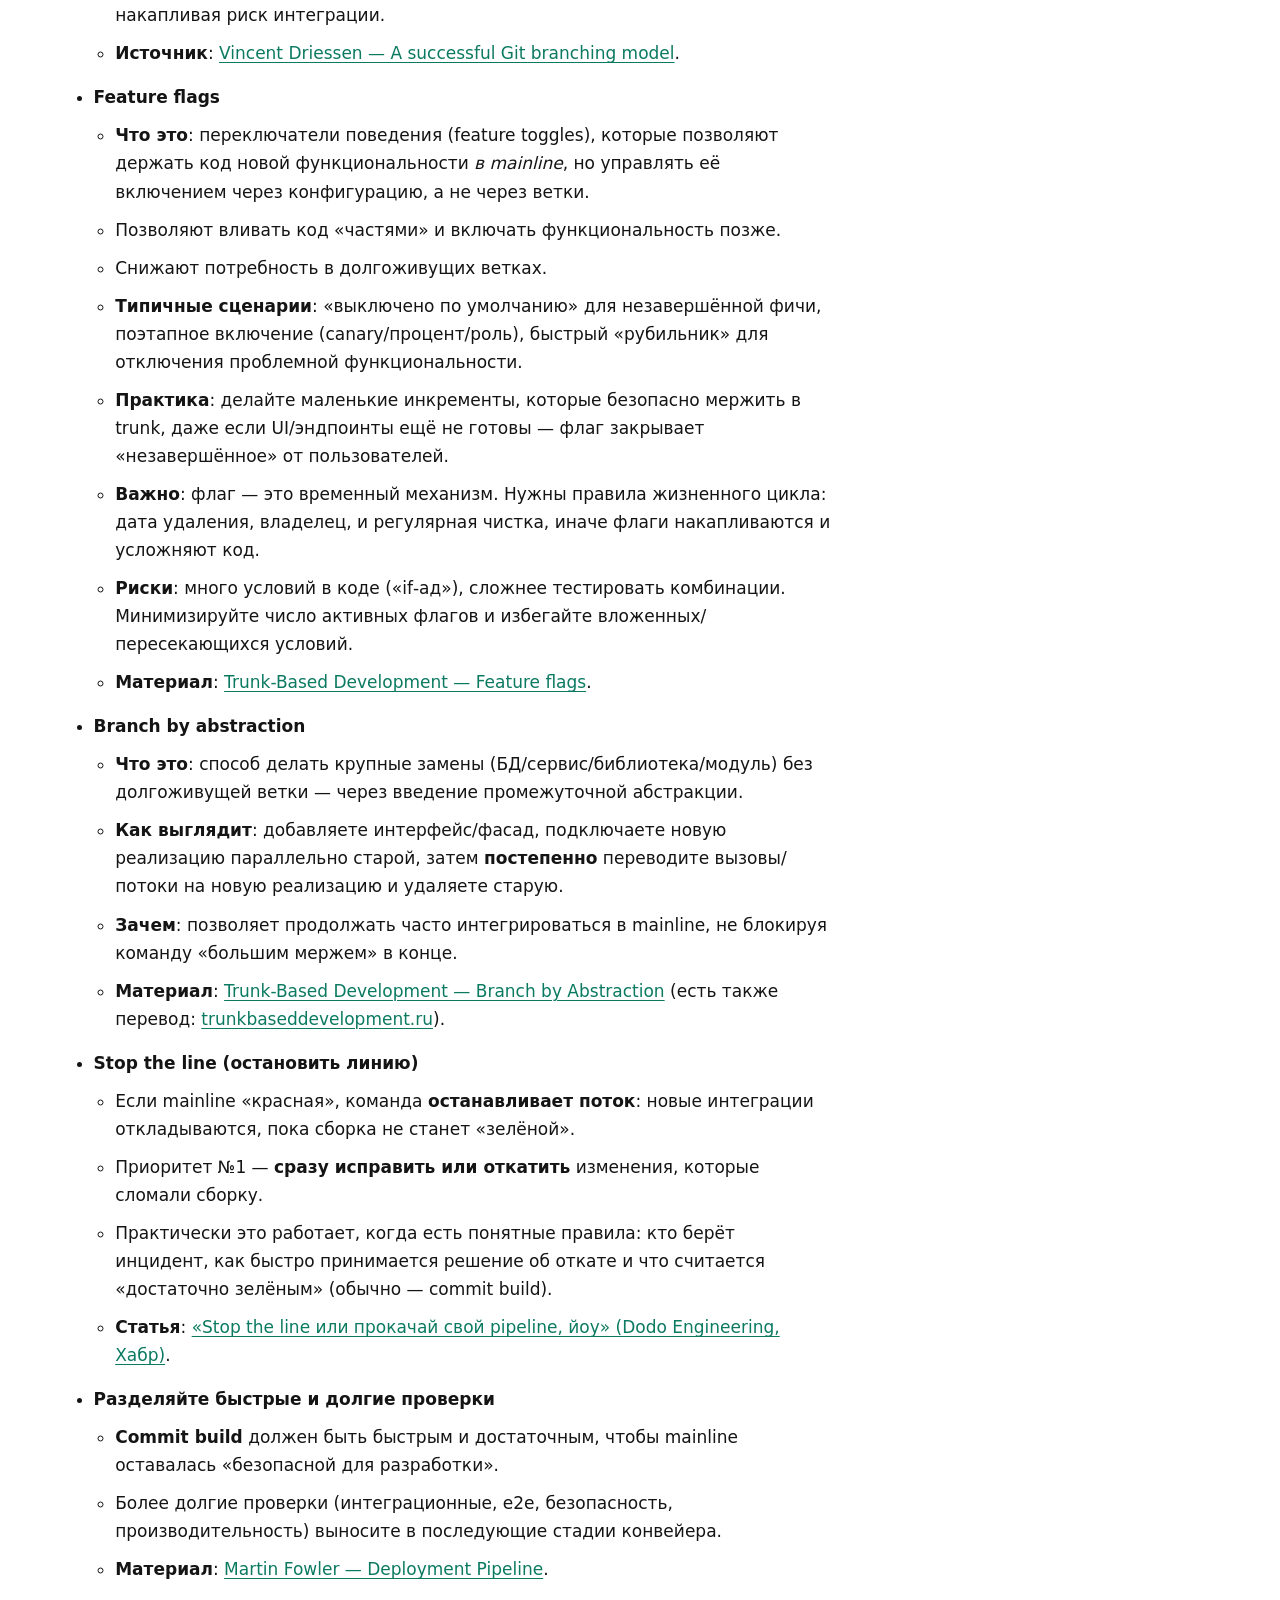
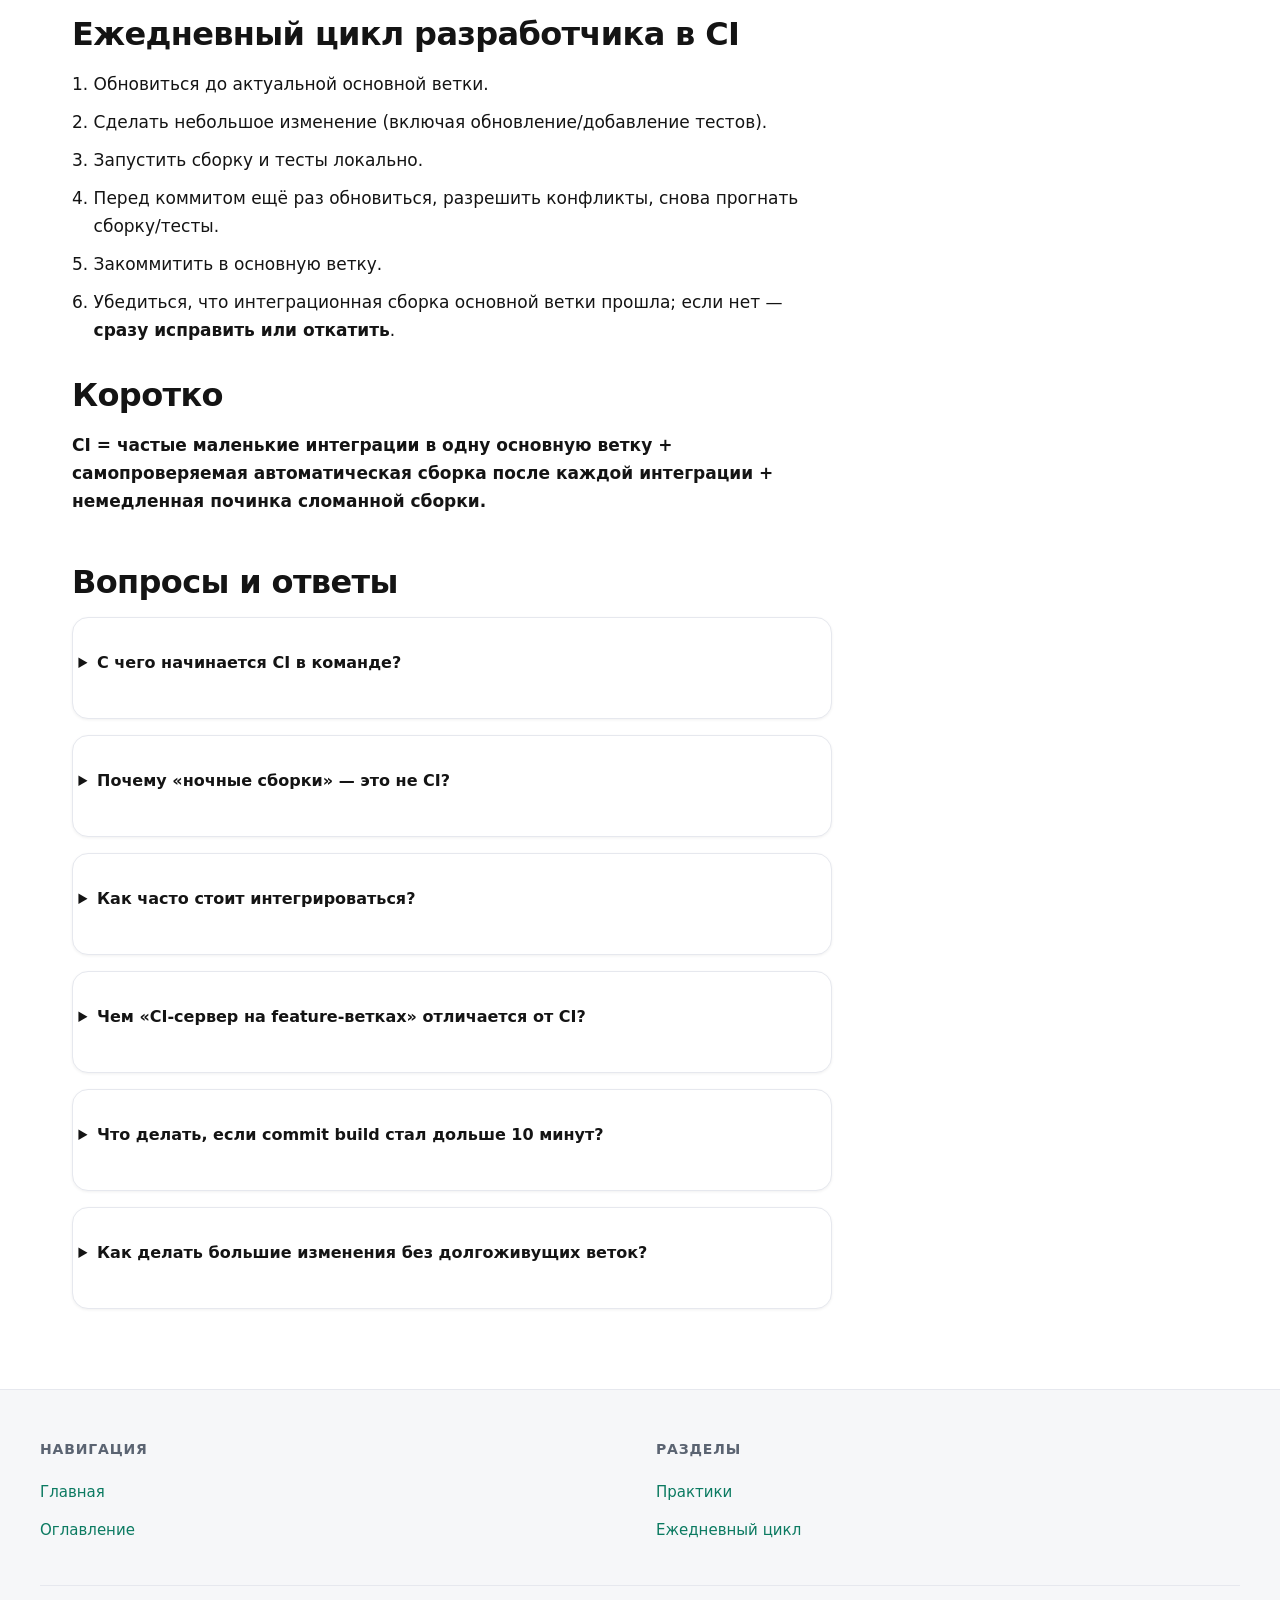
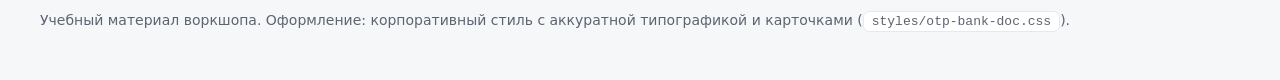
==== commit 6046ede4: "Add references for supporting CI practices" ====
--- a/docs/continuous-integration.html
+++ b/docs/continuous-integration.html
@@ -195,6 +195,7 @@
               <ul>
                 <li>Ветки создаются для ревью и проверки сборки, но живут минимально возможное время.</li>
                 <li>Цель — как можно быстрее вернуть изменения в общую mainline, не накапливая риск интеграции.</li>
+                <li><strong>Источник</strong>: <a href="https://nvie.com/posts/a-successful-git-branching-model/">Vincent Driessen — A successful Git branching model</a>.</li>
               </ul>
             </li>
             <li>
@@ -207,12 +208,16 @@
                 <li><strong>Практика</strong>: делайте маленькие инкременты, которые безопасно мержить в trunk, даже если UI/эндпоинты ещё не готовы — флаг закрывает «незавершённое» от пользователей.</li>
                 <li><strong>Важно</strong>: флаг — это временный механизм. Нужны правила жизненного цикла: дата удаления, владелец, и регулярная чистка, иначе флаги накапливаются и усложняют код.</li>
                 <li><strong>Риски</strong>: много условий в коде («if‑ад»), сложнее тестировать комбинации. Минимизируйте число активных флагов и избегайте вложенных/пересекающихся условий.</li>
+                <li><strong>Материал</strong>: <a href="https://trunkbaseddevelopment.com/feature-flags/">Trunk-Based Development — Feature flags</a>.</li>
               </ul>
             </li>
             <li>
               <strong>Branch by abstraction</strong>
               <ul>
-                <li>Техника для больших рефакторингов/замен компонентов без длительной изоляции изменений.</li>
+                <li><strong>Что это</strong>: способ делать крупные замены (БД/сервис/библиотека/модуль) без долгоживущей ветки — через введение промежуточной абстракции.</li>
+                <li><strong>Как выглядит</strong>: добавляете интерфейс/фасад, подключаете новую реализацию параллельно старой, затем <strong>постепенно</strong> переводите вызовы/потоки на новую реализацию и удаляете старую.</li>
+                <li><strong>Зачем</strong>: позволяет продолжать часто интегрироваться в mainline, не блокируя команду «большим мержем» в конце.</li>
+                <li><strong>Материал</strong>: <a href="https://trunkbaseddevelopment.com/branch-by-abstraction/">Trunk-Based Development — Branch by Abstraction</a> (есть также перевод: <a href="https://trunkbaseddevelopment.ru/branch-by-abstraction/">trunkbaseddevelopment.ru</a>).</li>
               </ul>
             </li>
             <li>
@@ -221,6 +226,7 @@
                 <li>Если mainline «красная», команда <strong>останавливает поток</strong>: новые интеграции откладываются, пока сборка не станет «зелёной».</li>
                 <li>Приоритет №1 — <strong>сразу исправить или откатить</strong> изменения, которые сломали сборку.</li>
                 <li>Практически это работает, когда есть понятные правила: кто берёт инцидент, как быстро принимается решение об откате и что считается «достаточно зелёным» (обычно — commit build).</li>
+                <li><strong>Статья</strong>: <a href="https://habr.com/ru/companies/dododev/articles/460191/">«Stop the line или прокачай свой pipeline, йоу» (Dodo Engineering, Хабр)</a>.</li>
               </ul>
             </li>
             <li>
@@ -228,6 +234,7 @@
               <ul>
                 <li><strong>Commit build</strong> должен быть быстрым и достаточным, чтобы mainline оставалась «безопасной для разработки».</li>
                 <li>Более долгие проверки (интеграционные, e2e, безопасность, производительность) выносите в последующие стадии конвейера.</li>
+                <li><strong>Материал</strong>: <a href="https://martinfowler.com/bliki/DeploymentPipeline.html">Martin Fowler — Deployment Pipeline</a>.</li>
               </ul>
             </li>
           </ul>
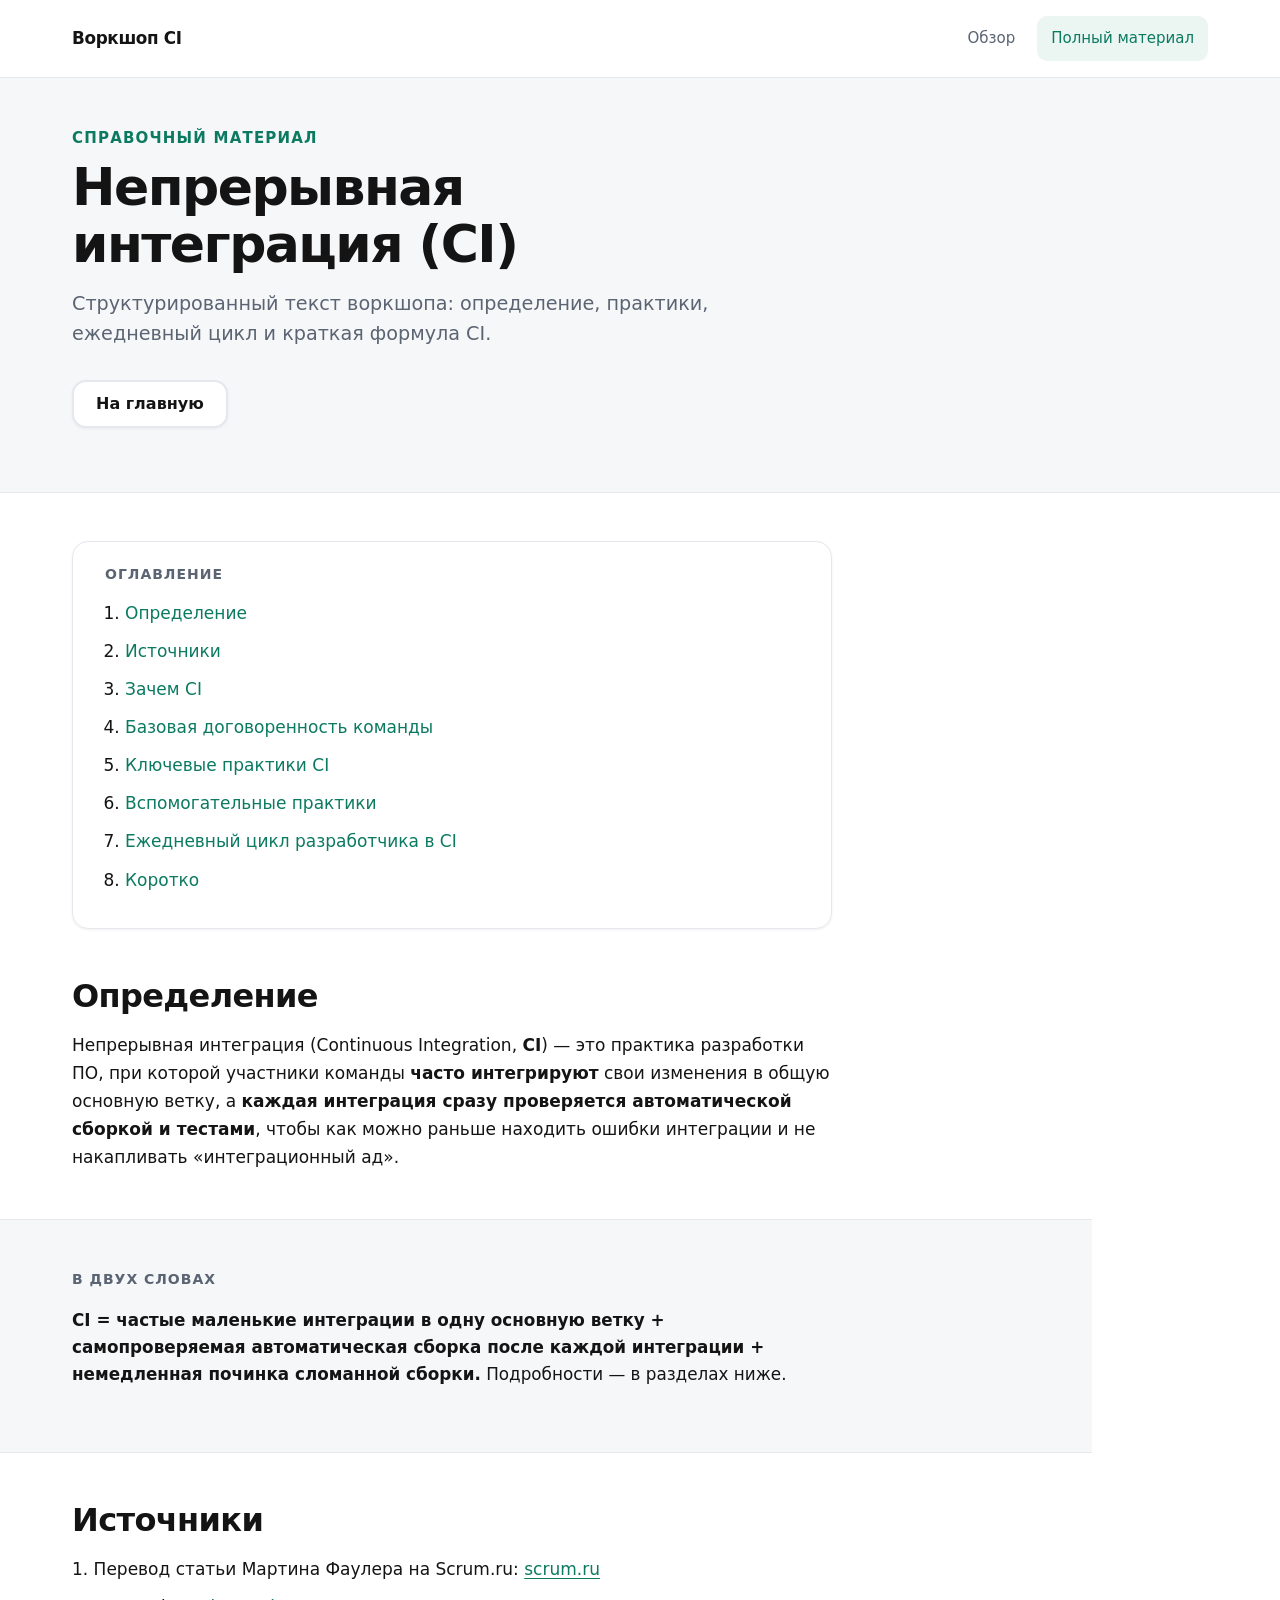
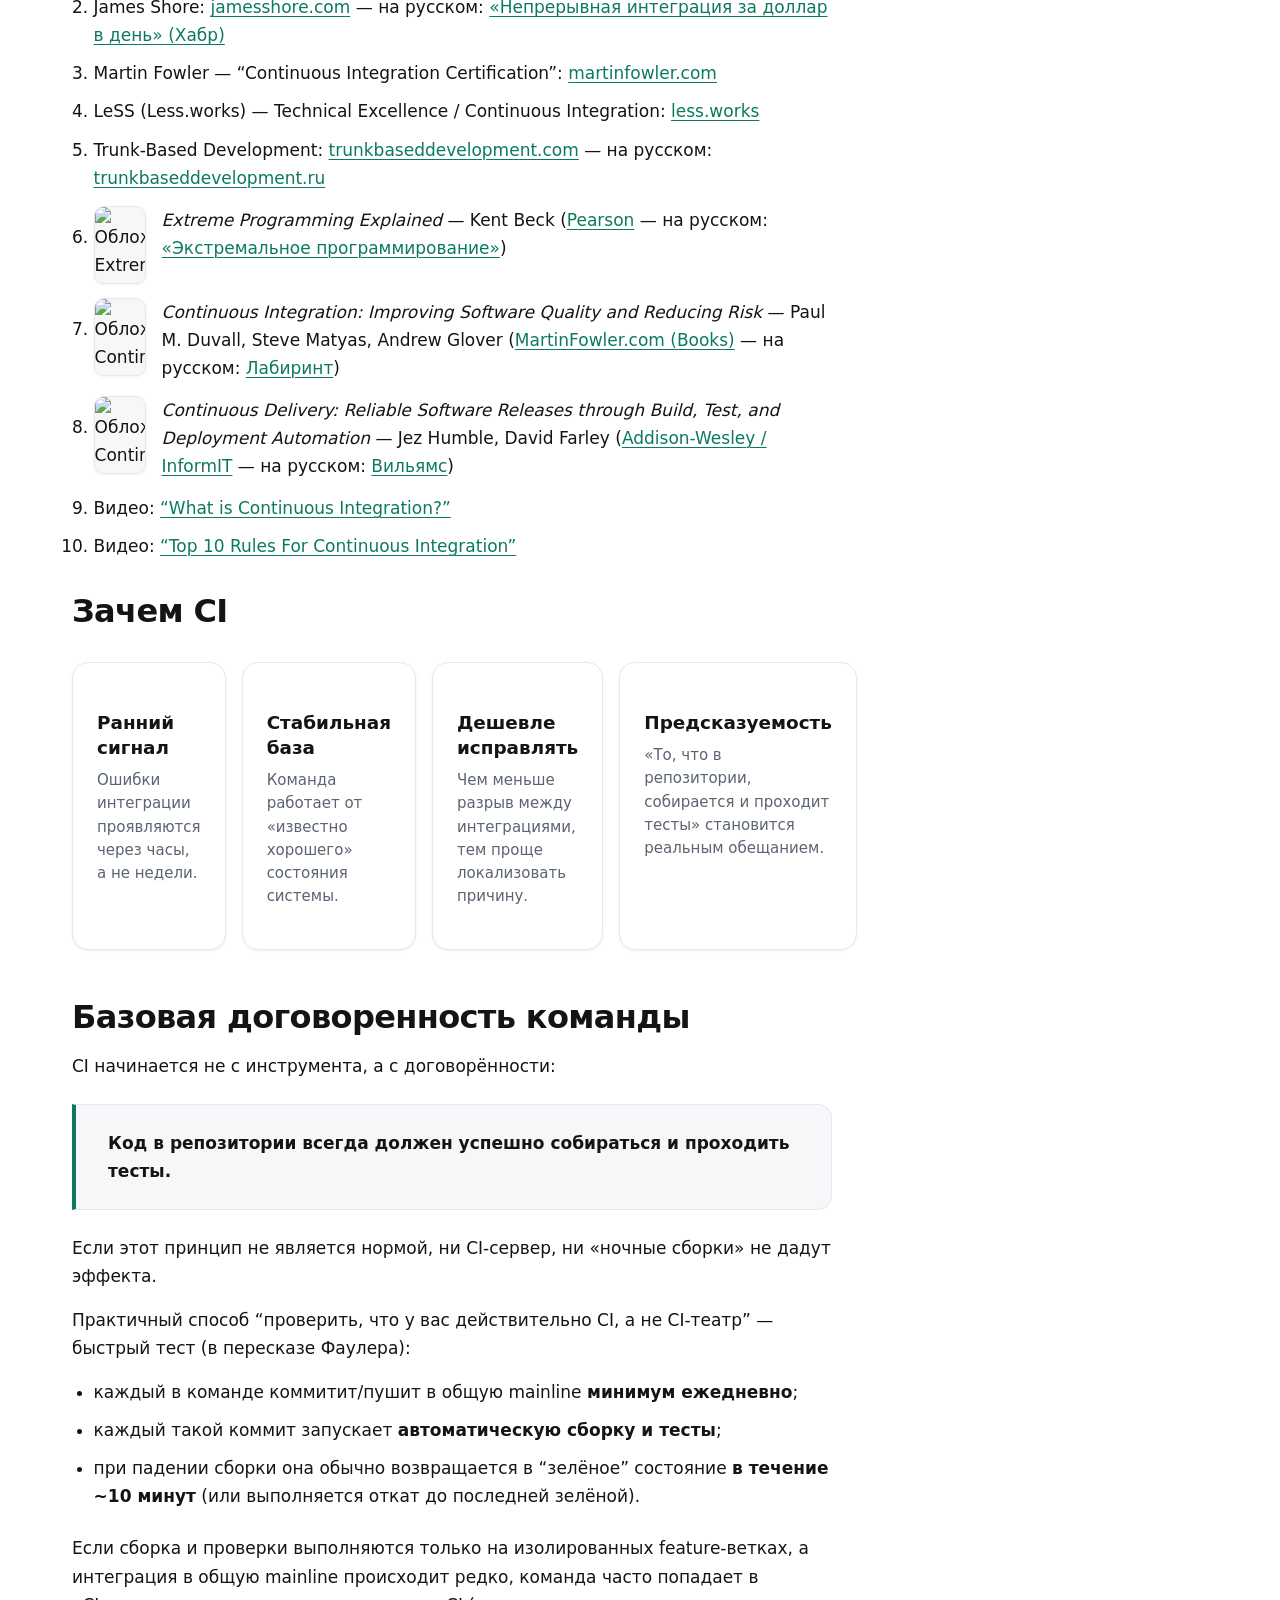
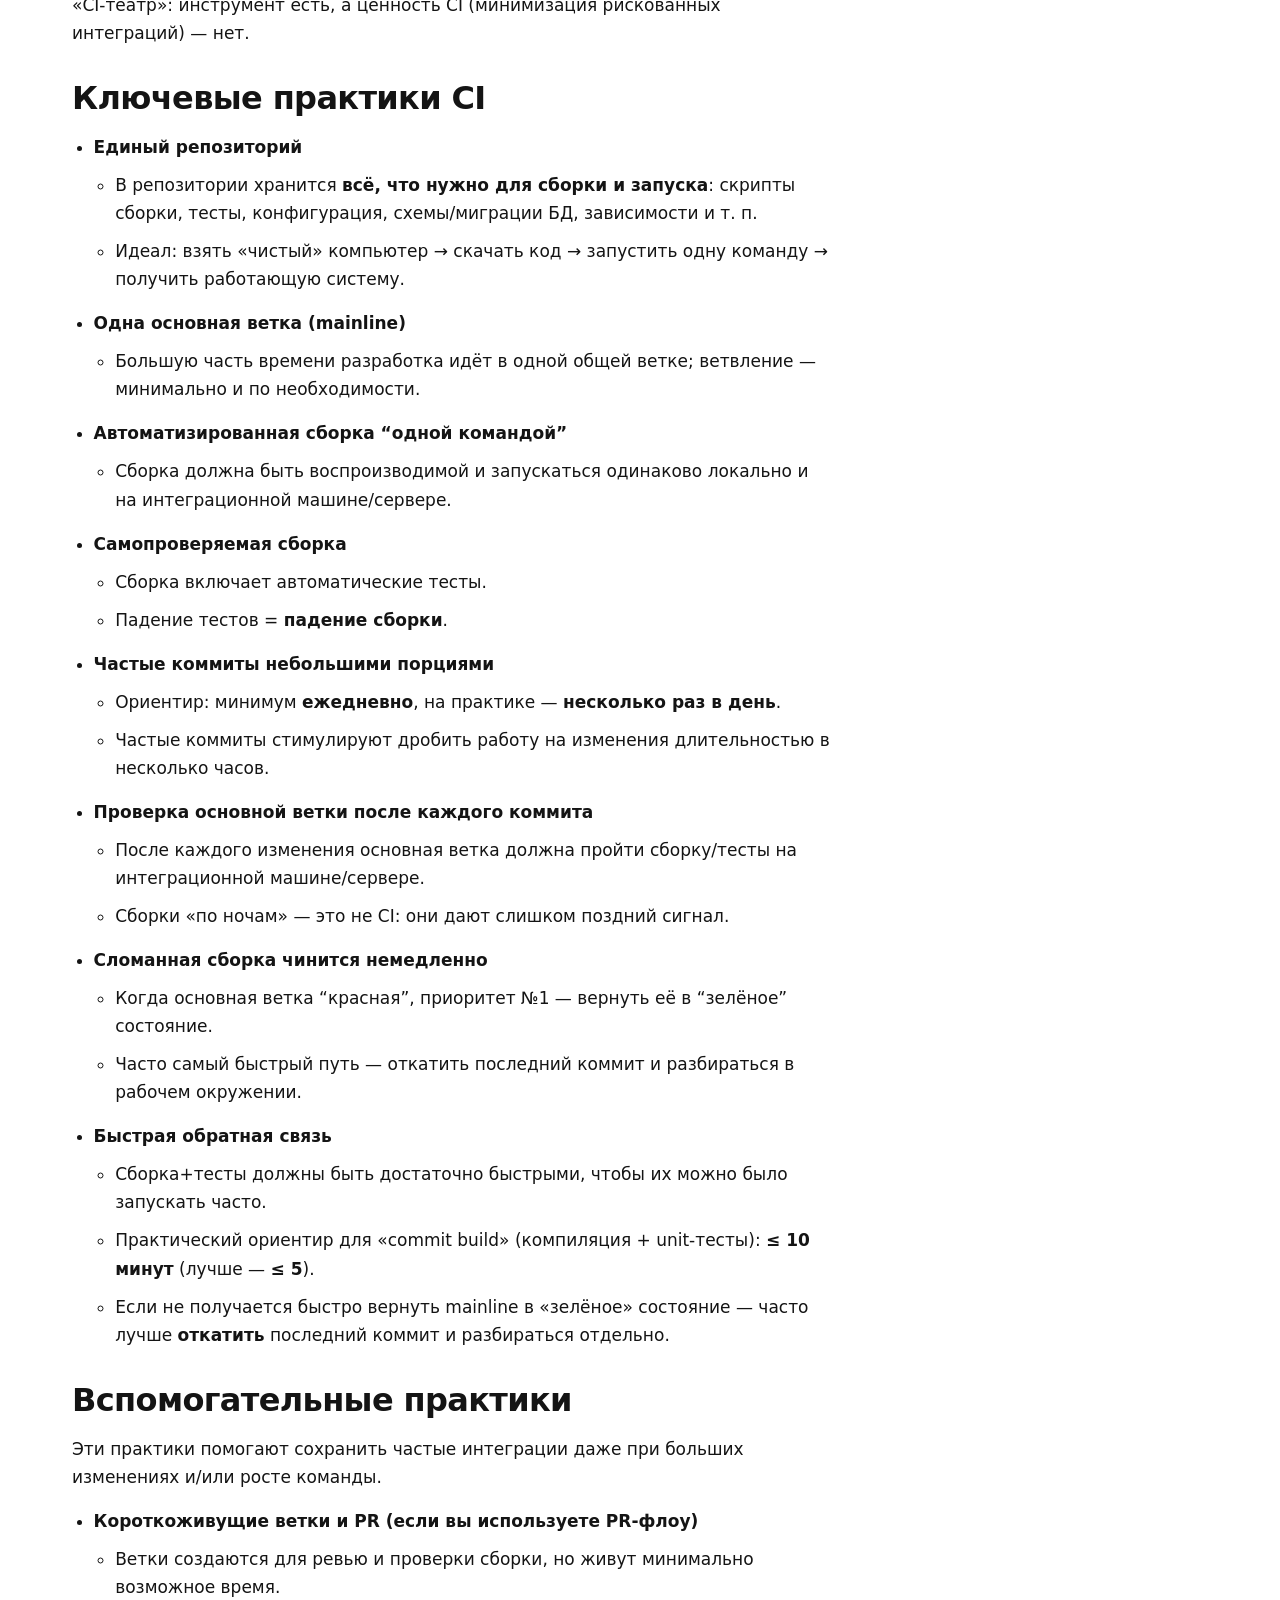
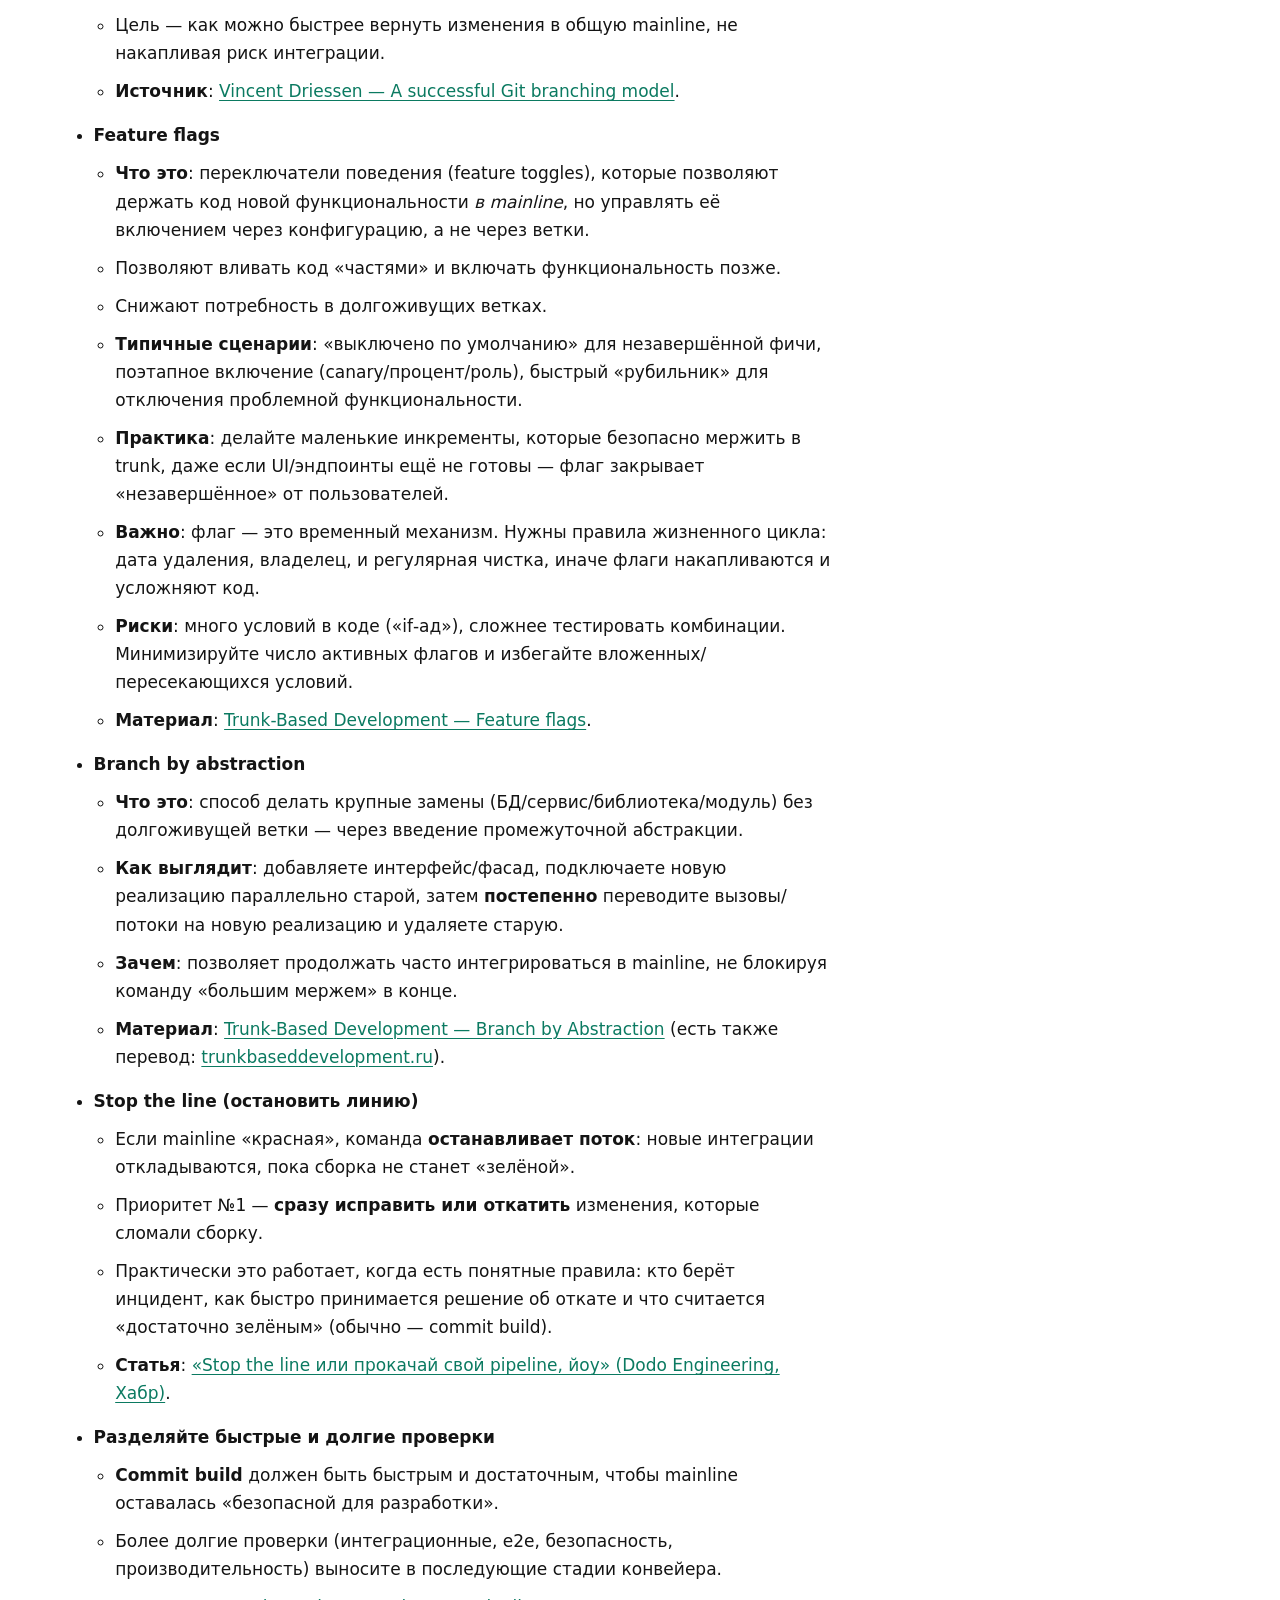
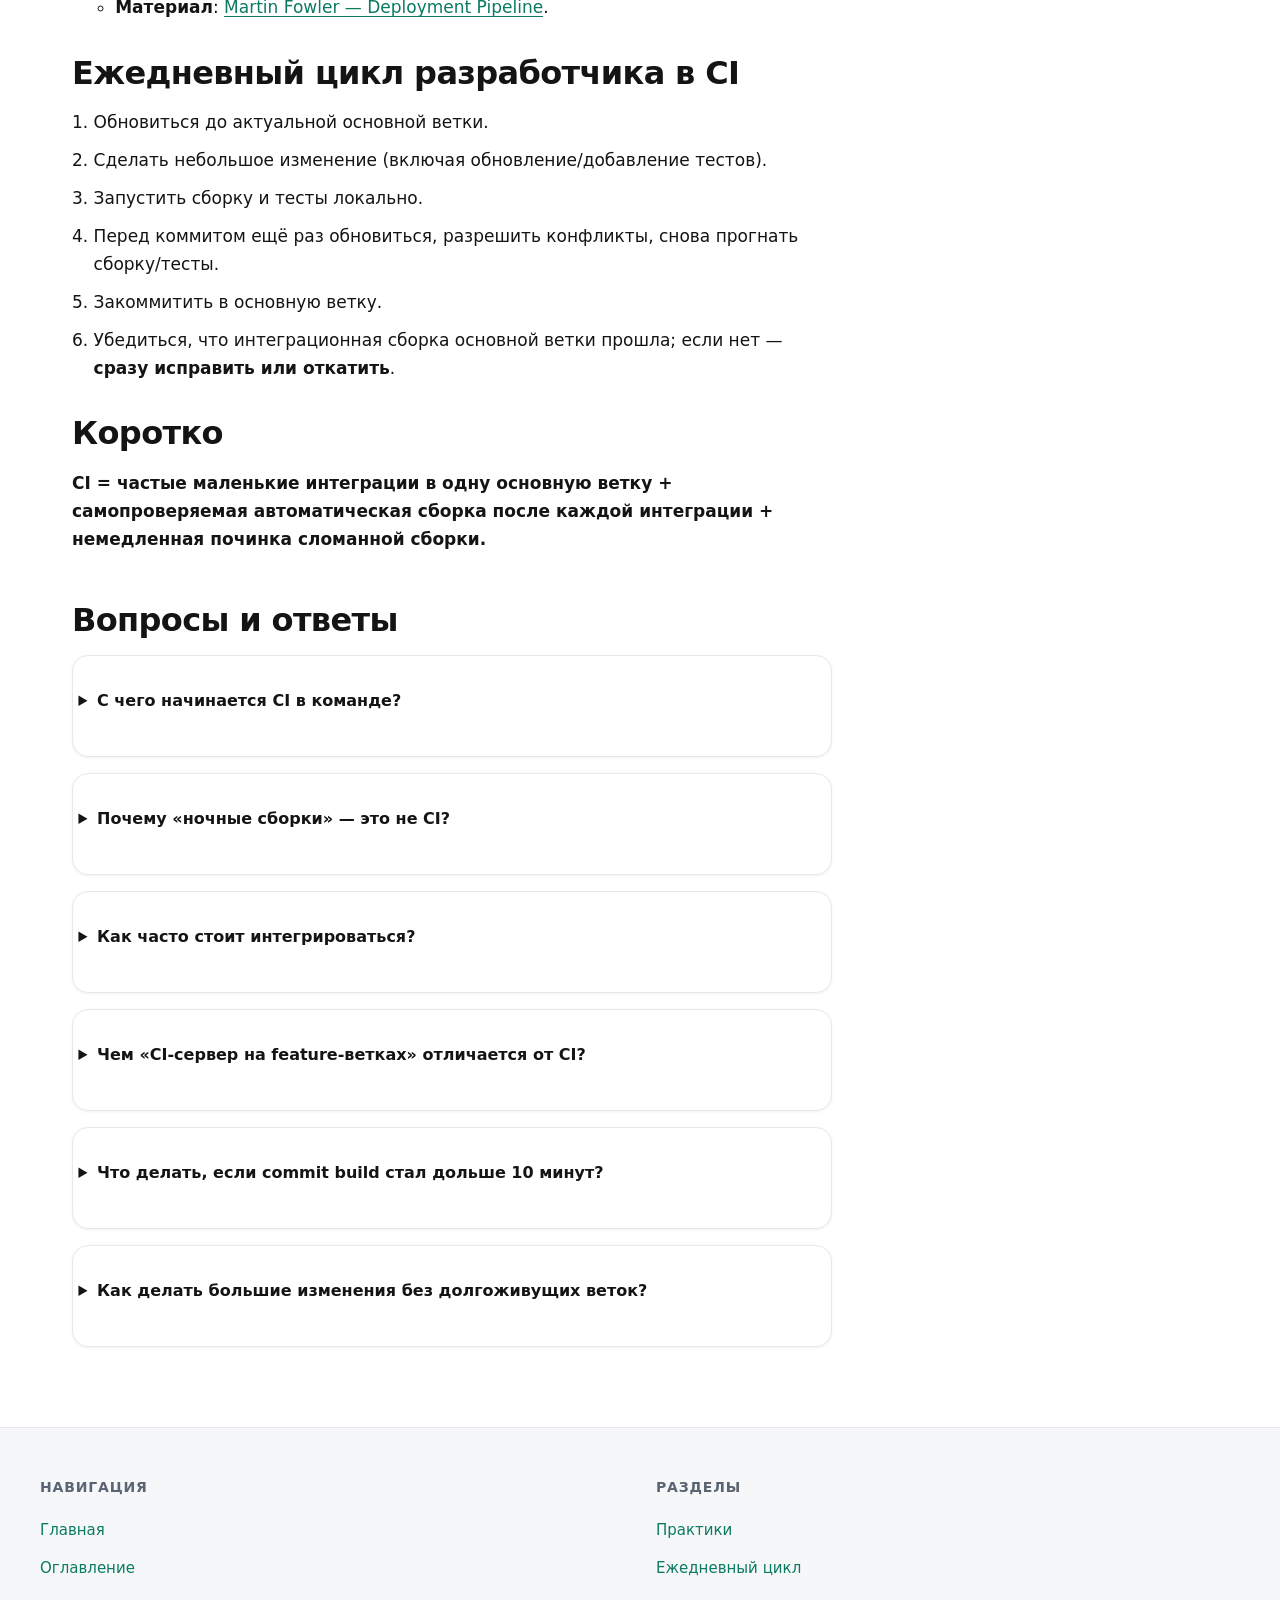
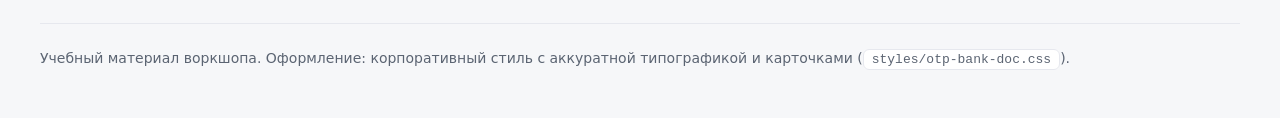
==== commit f646e91b: "Add LeSS CI reference to sources" ====
--- a/docs/continuous-integration.html
+++ b/docs/continuous-integration.html
@@ -63,6 +63,7 @@
             <li>Перевод статьи Мартина Фаулера на Scrum.ru: <a href="https://scrum.ru/tpost/f5ldmg18n1-neprerivnaya-integratsiya-chast-1">scrum.ru</a></li>
             <li>James Shore: <a href="https://www.jamesshore.com/v2/blog/2006/continuous-integration-on-a-dollar-a-day">jamesshore.com</a> — на русском: <a href="https://habr.com/ru/articles/151854/">«Непрерывная интеграция за доллар в день» (Хабр)</a></li>
             <li>Martin Fowler — “Continuous Integration Certification”: <a href="https://martinfowler.com/bliki/ContinuousIntegrationCertification.html">martinfowler.com</a></li>
+            <li>LeSS (Less.works) — Technical Excellence / Continuous Integration: <a href="https://less.works/ru/less/technical-excellence/continuous-integration">less.works</a></li>
             <li>Trunk-Based Development: <a href="https://trunkbaseddevelopment.com/">trunkbaseddevelopment.com</a> — на русском: <a href="https://trunkbaseddevelopment.ru/">trunkbaseddevelopment.ru</a></li>
             <li class="source-book">
               <div class="source-book__row">
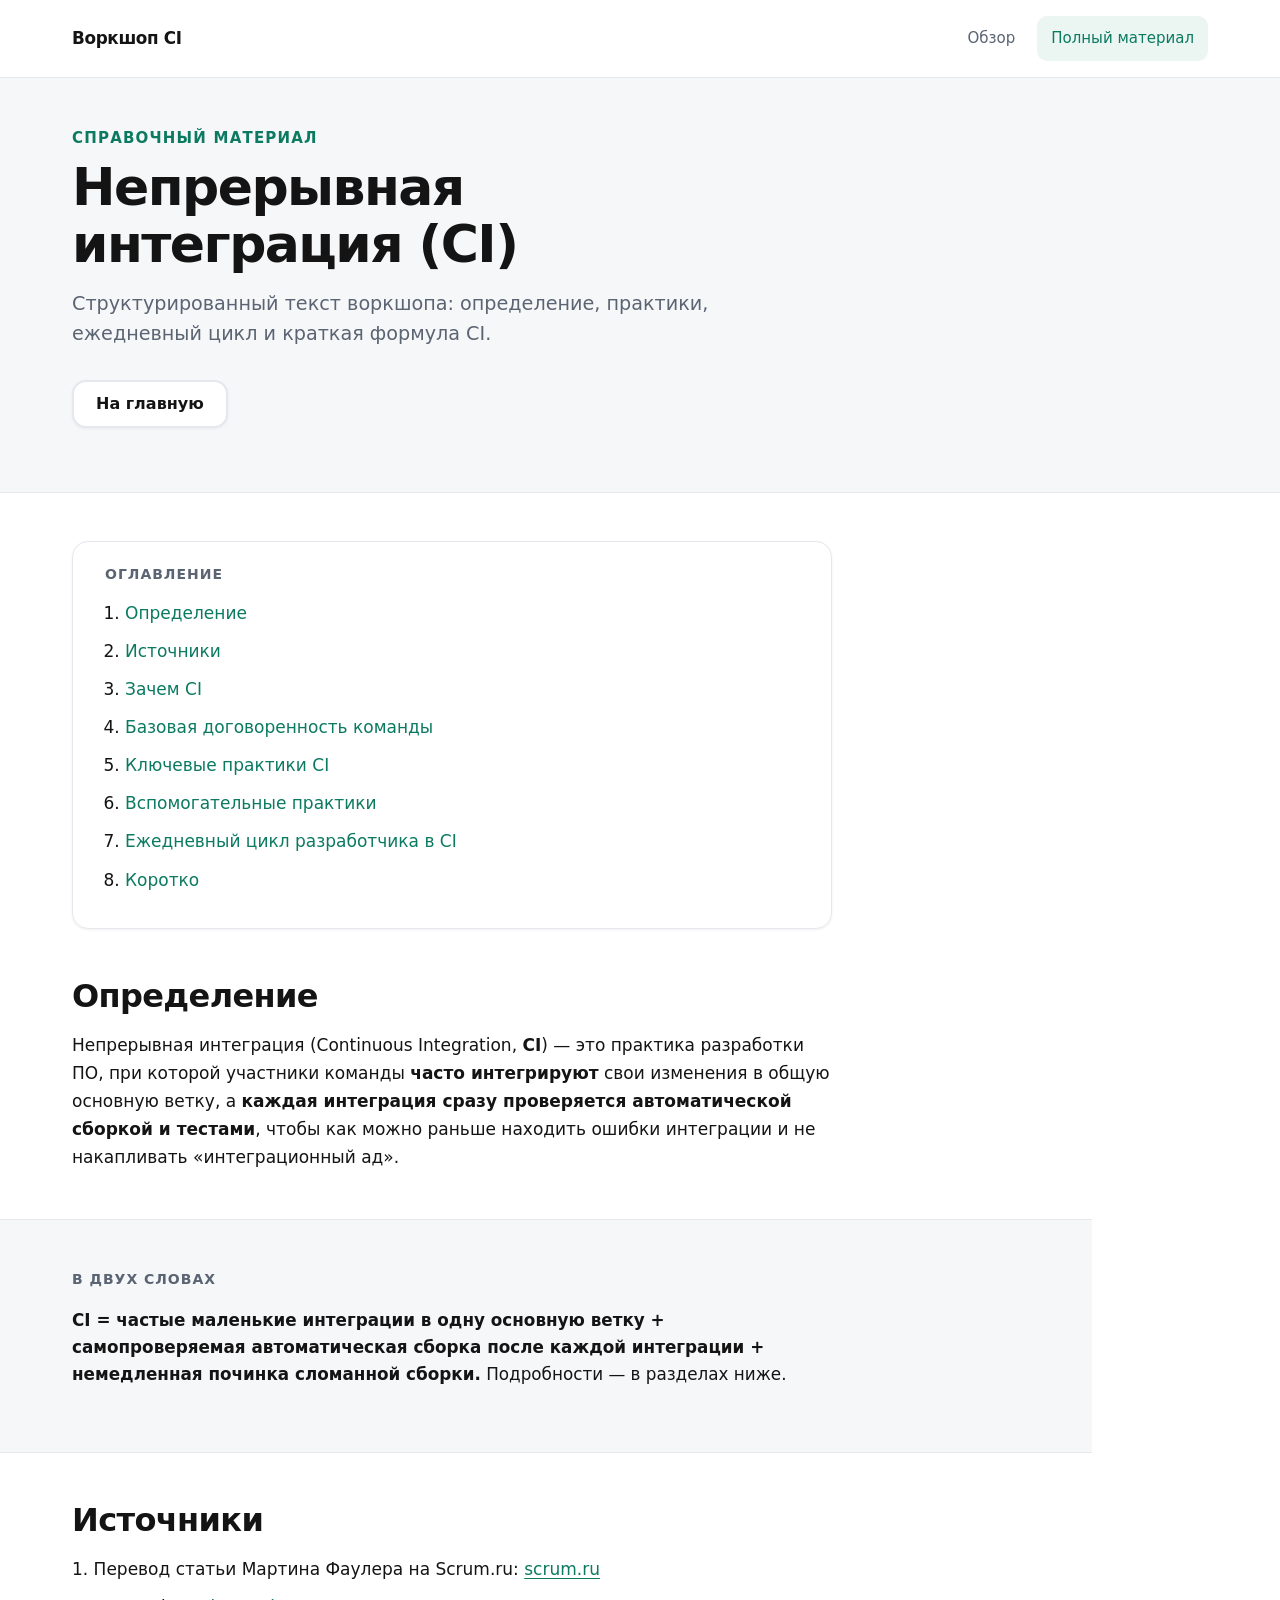
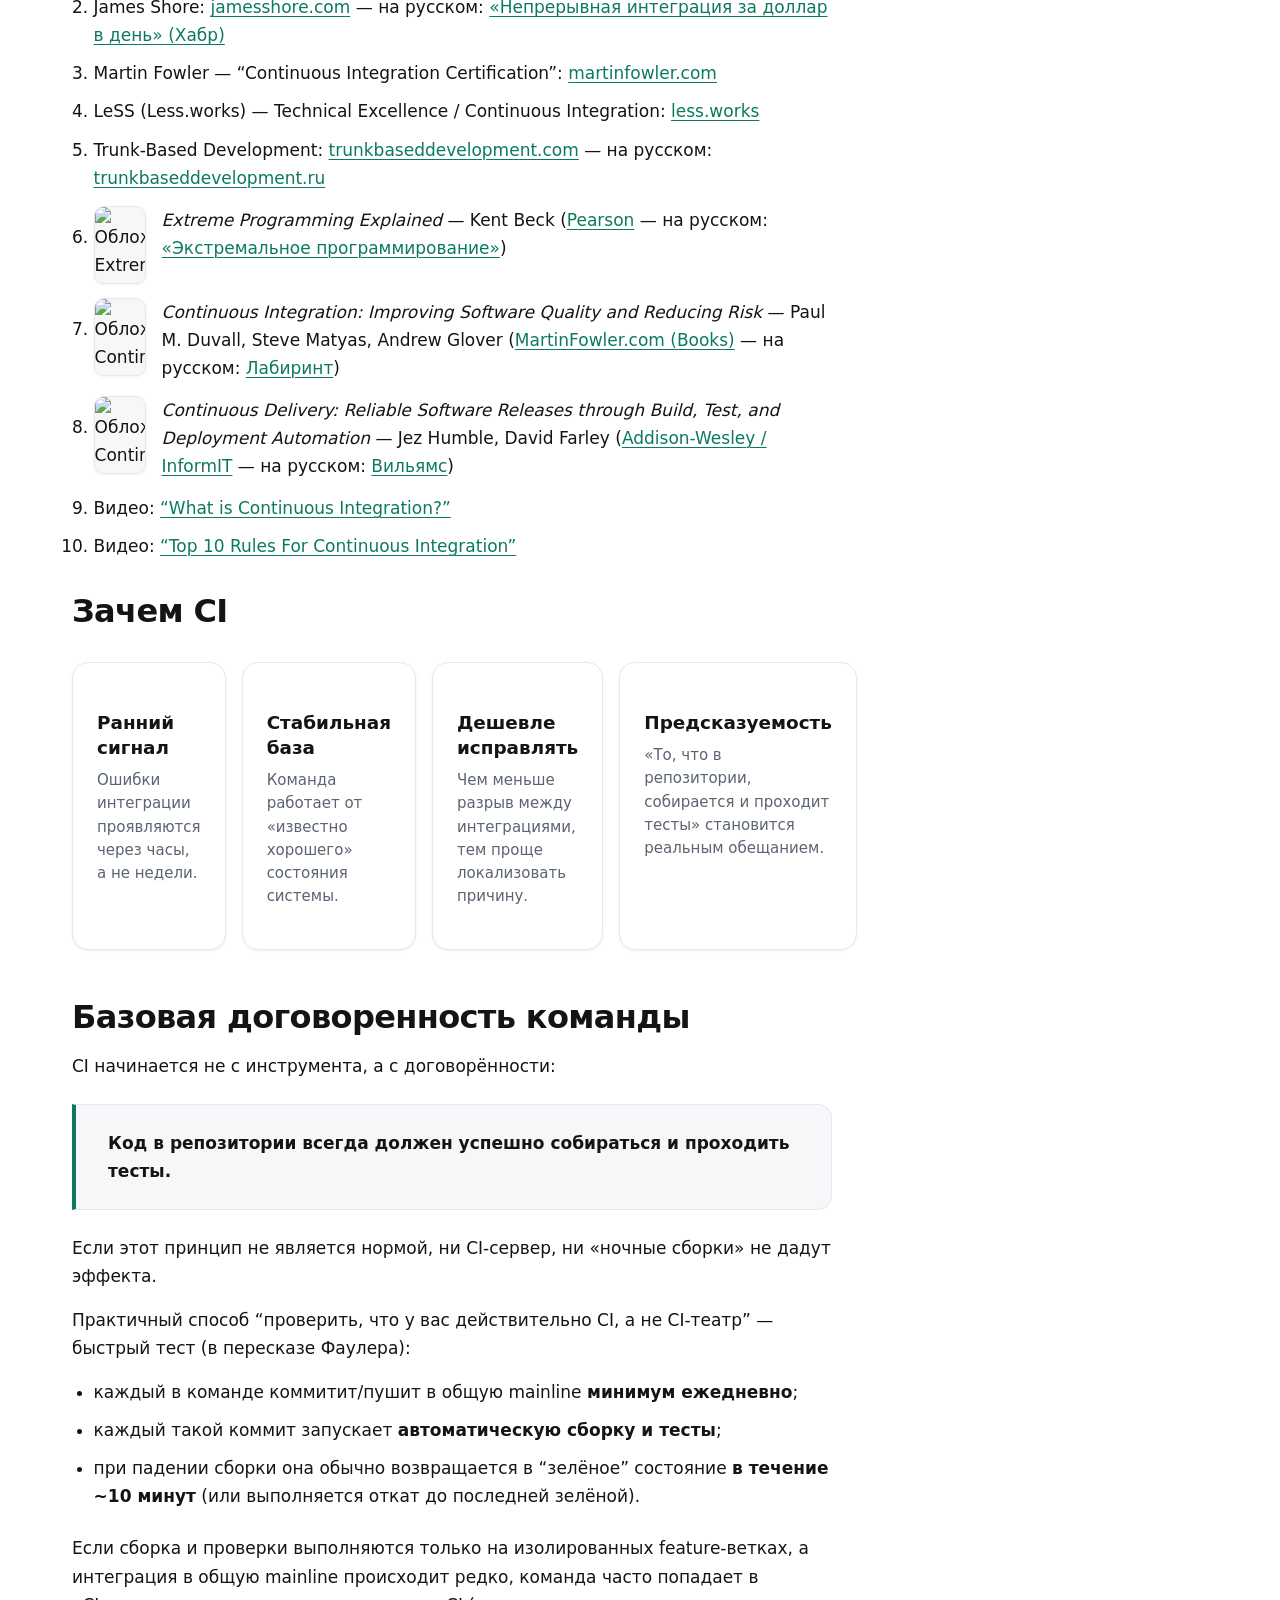
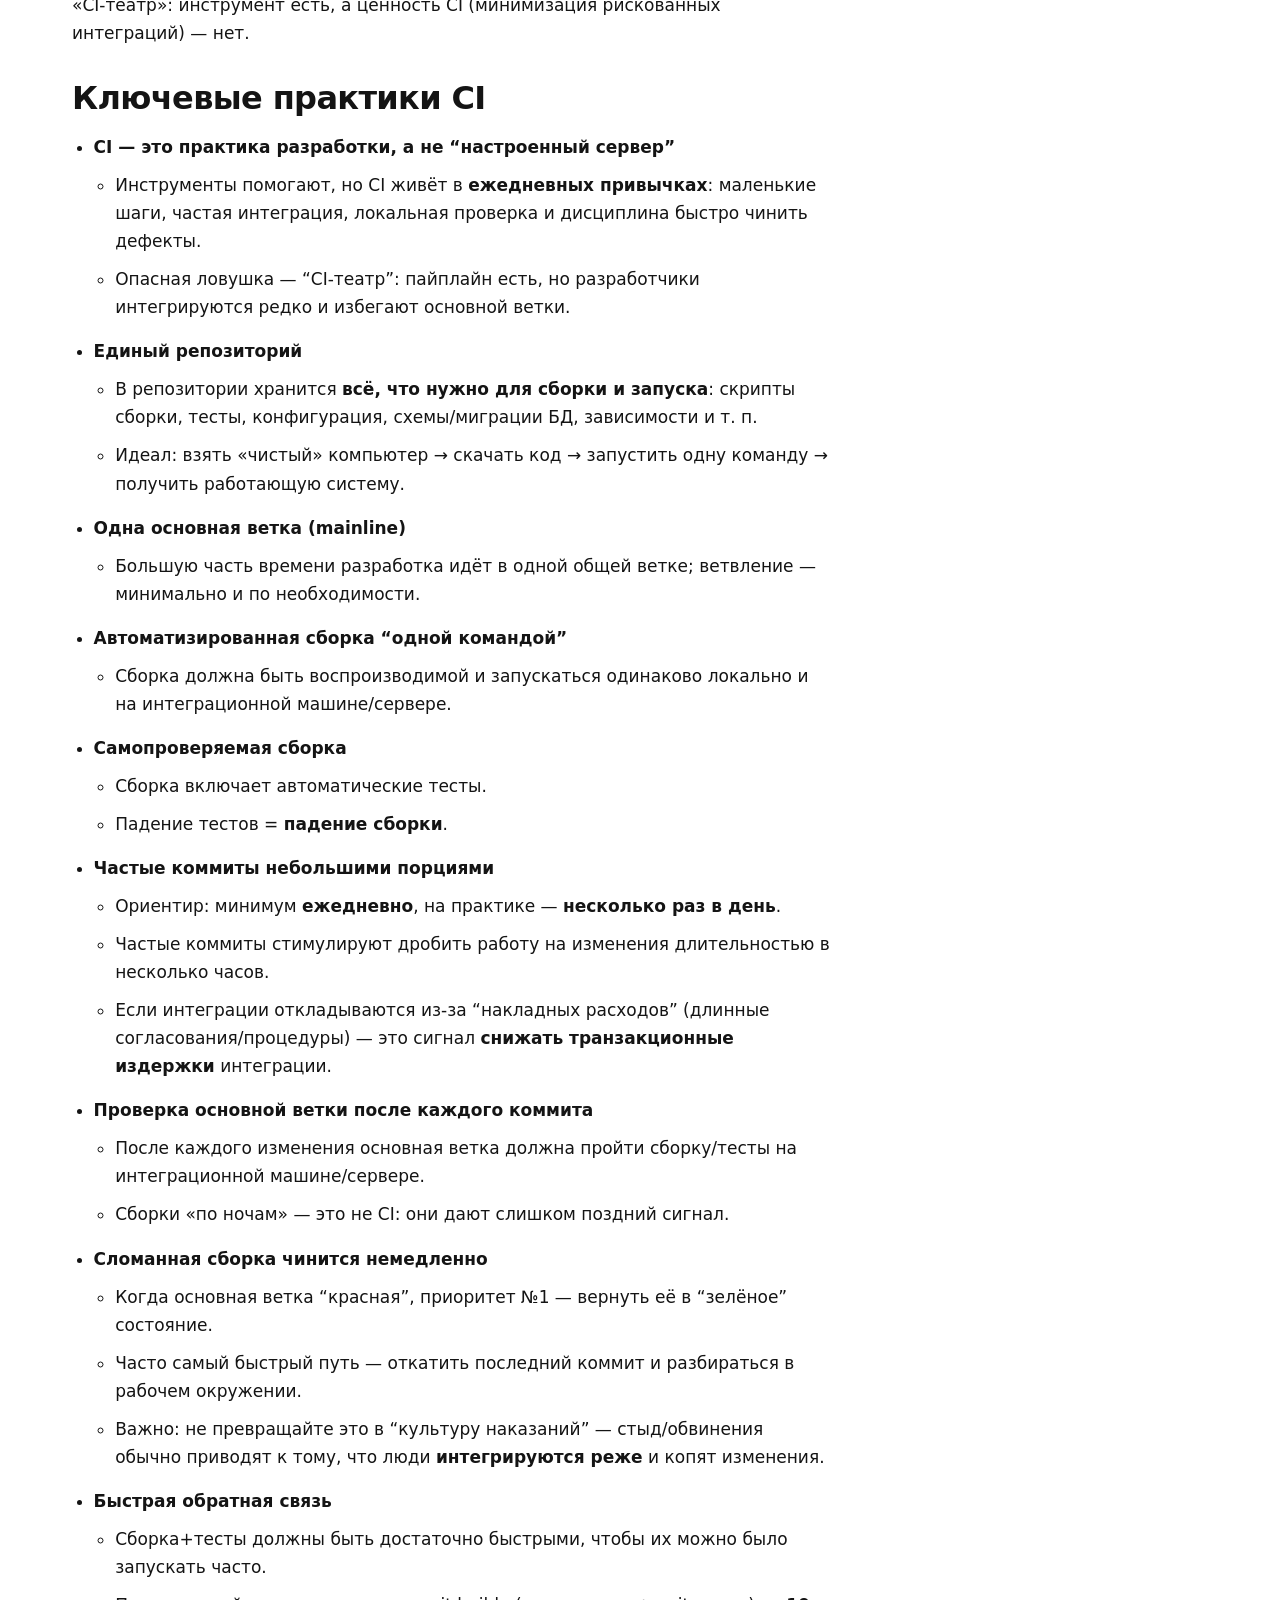
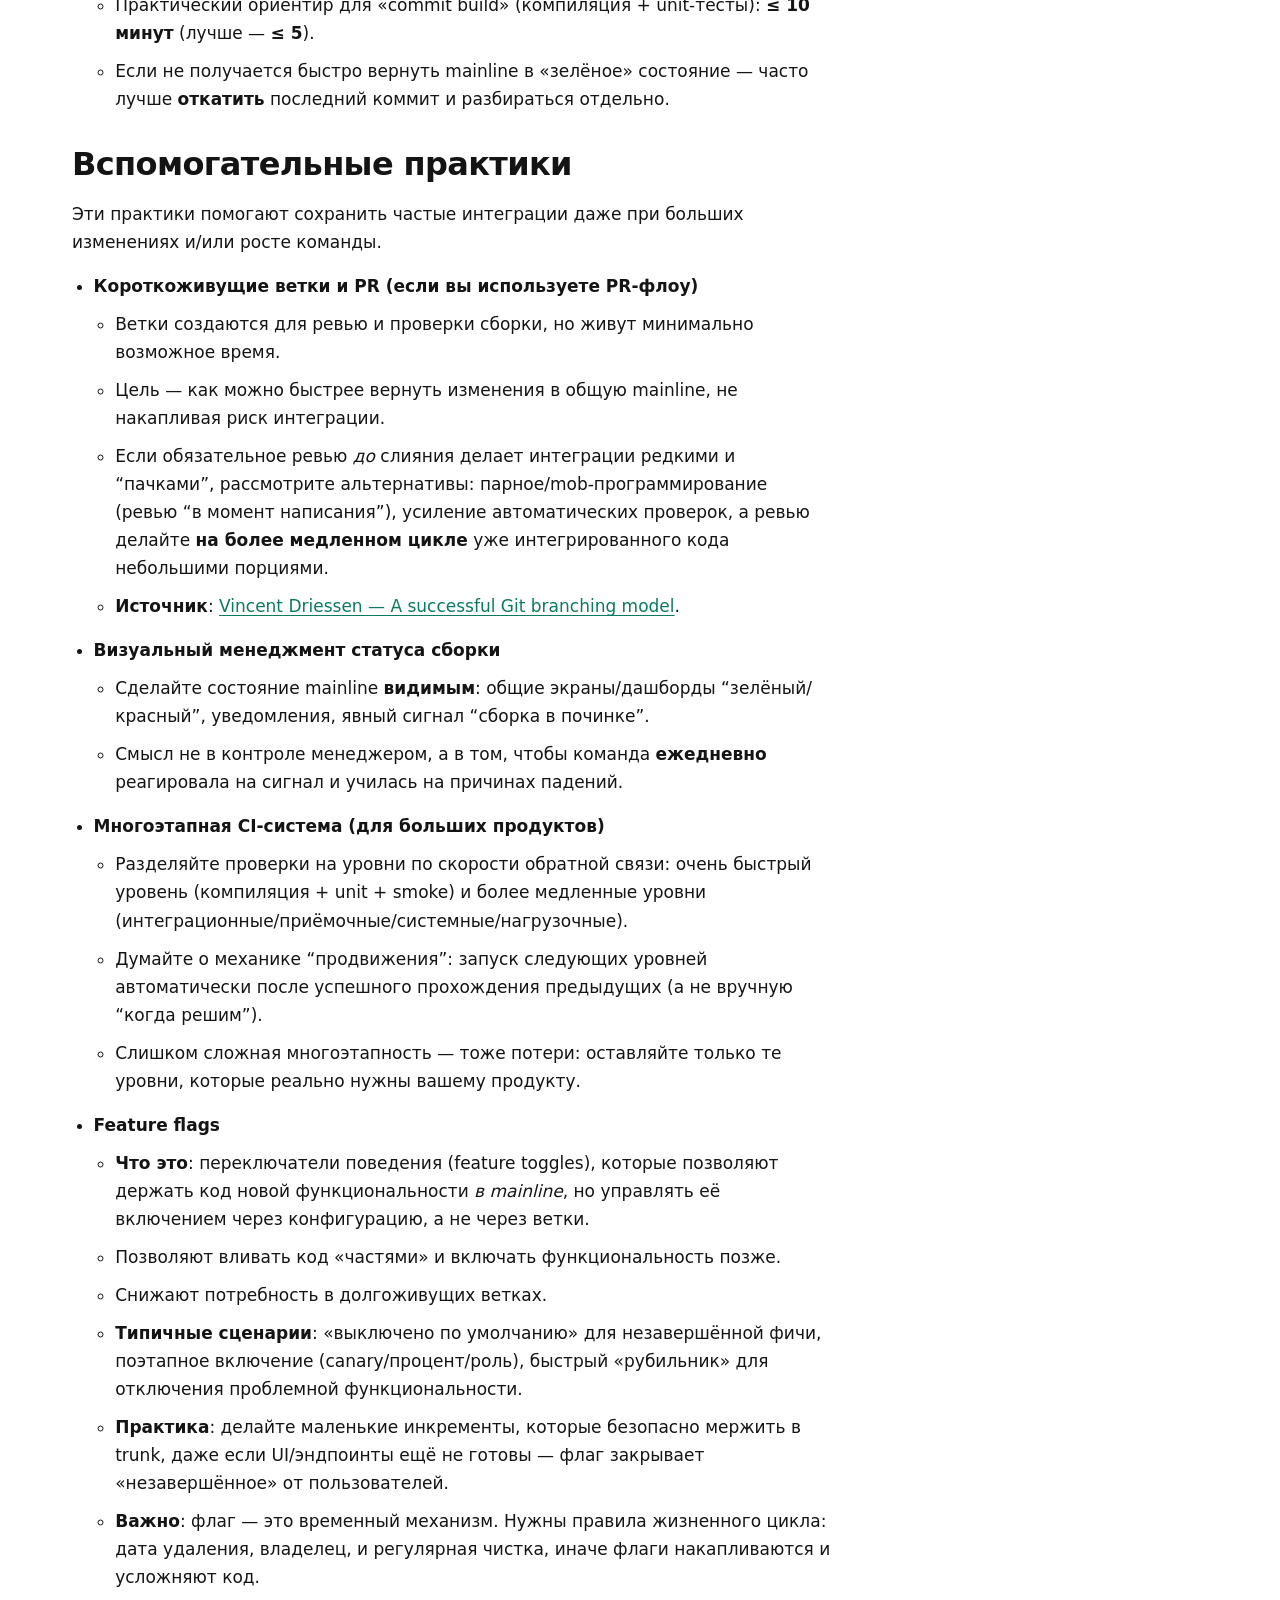
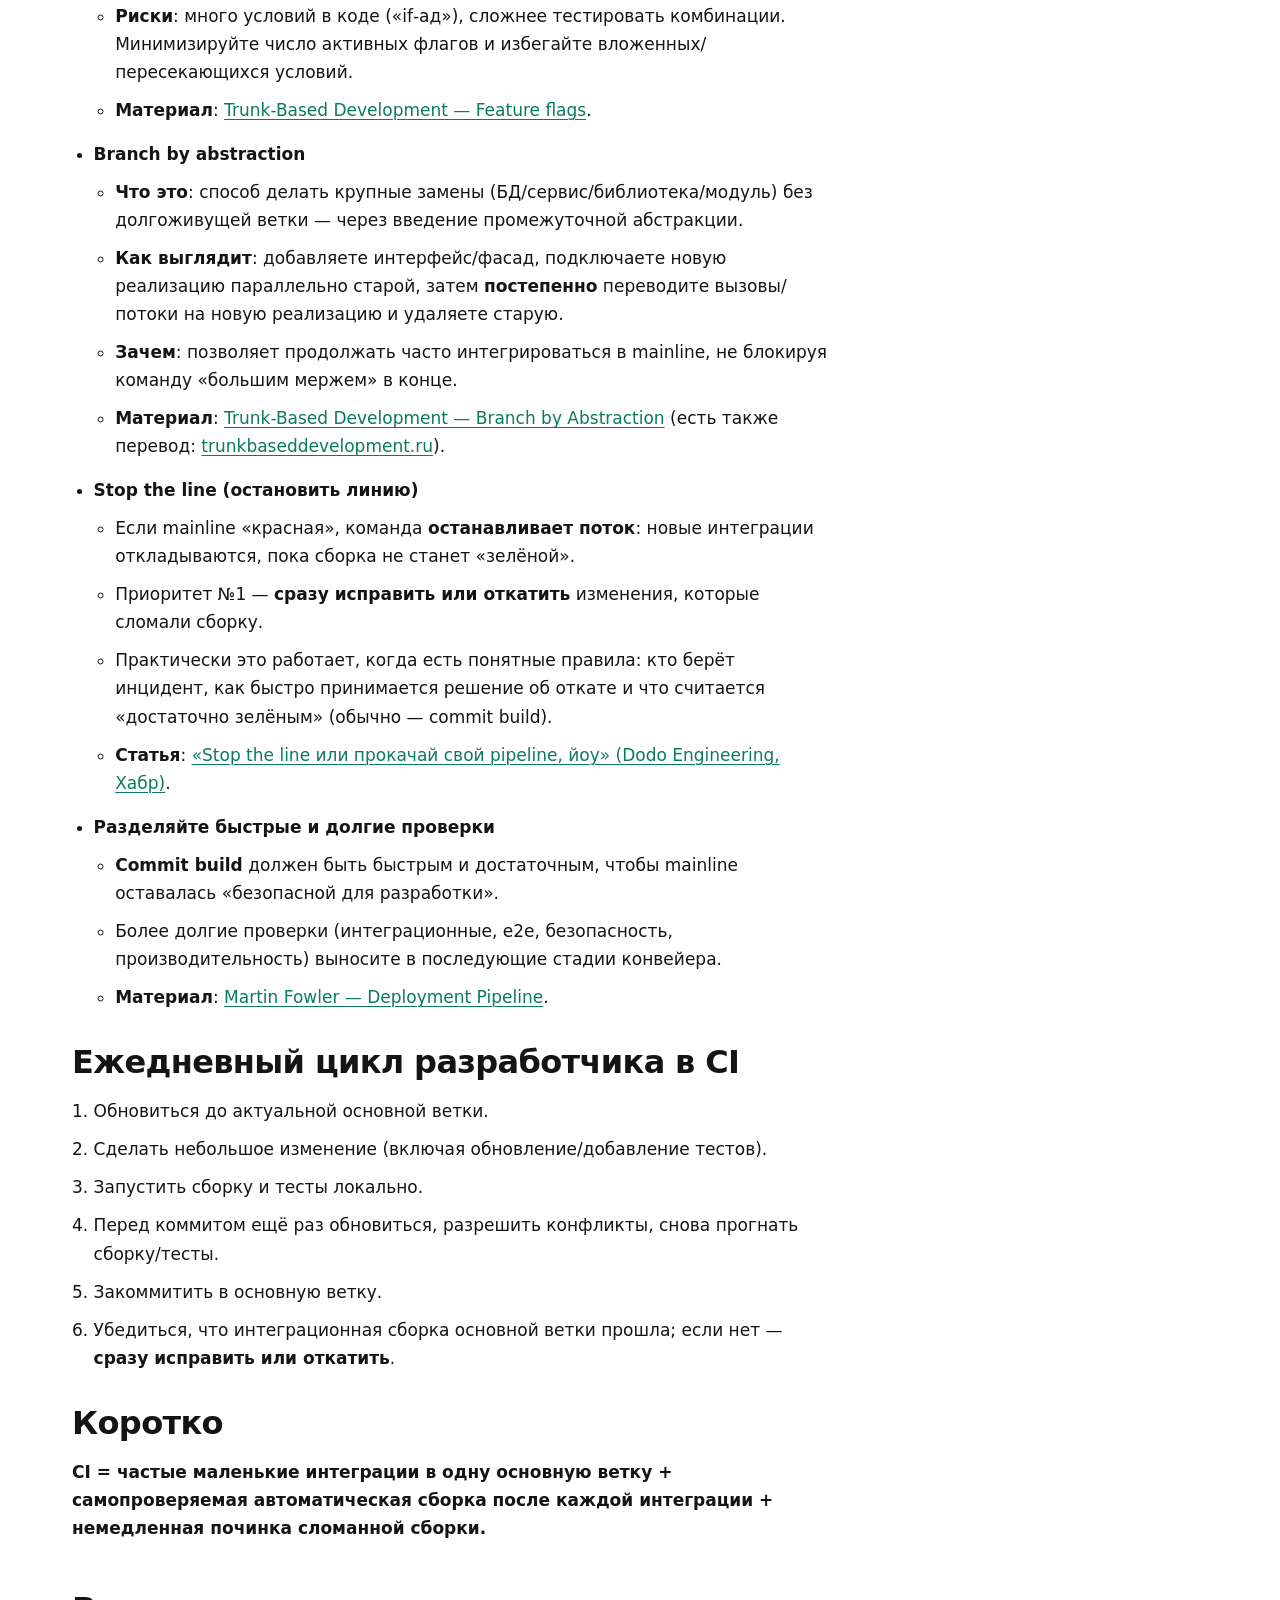
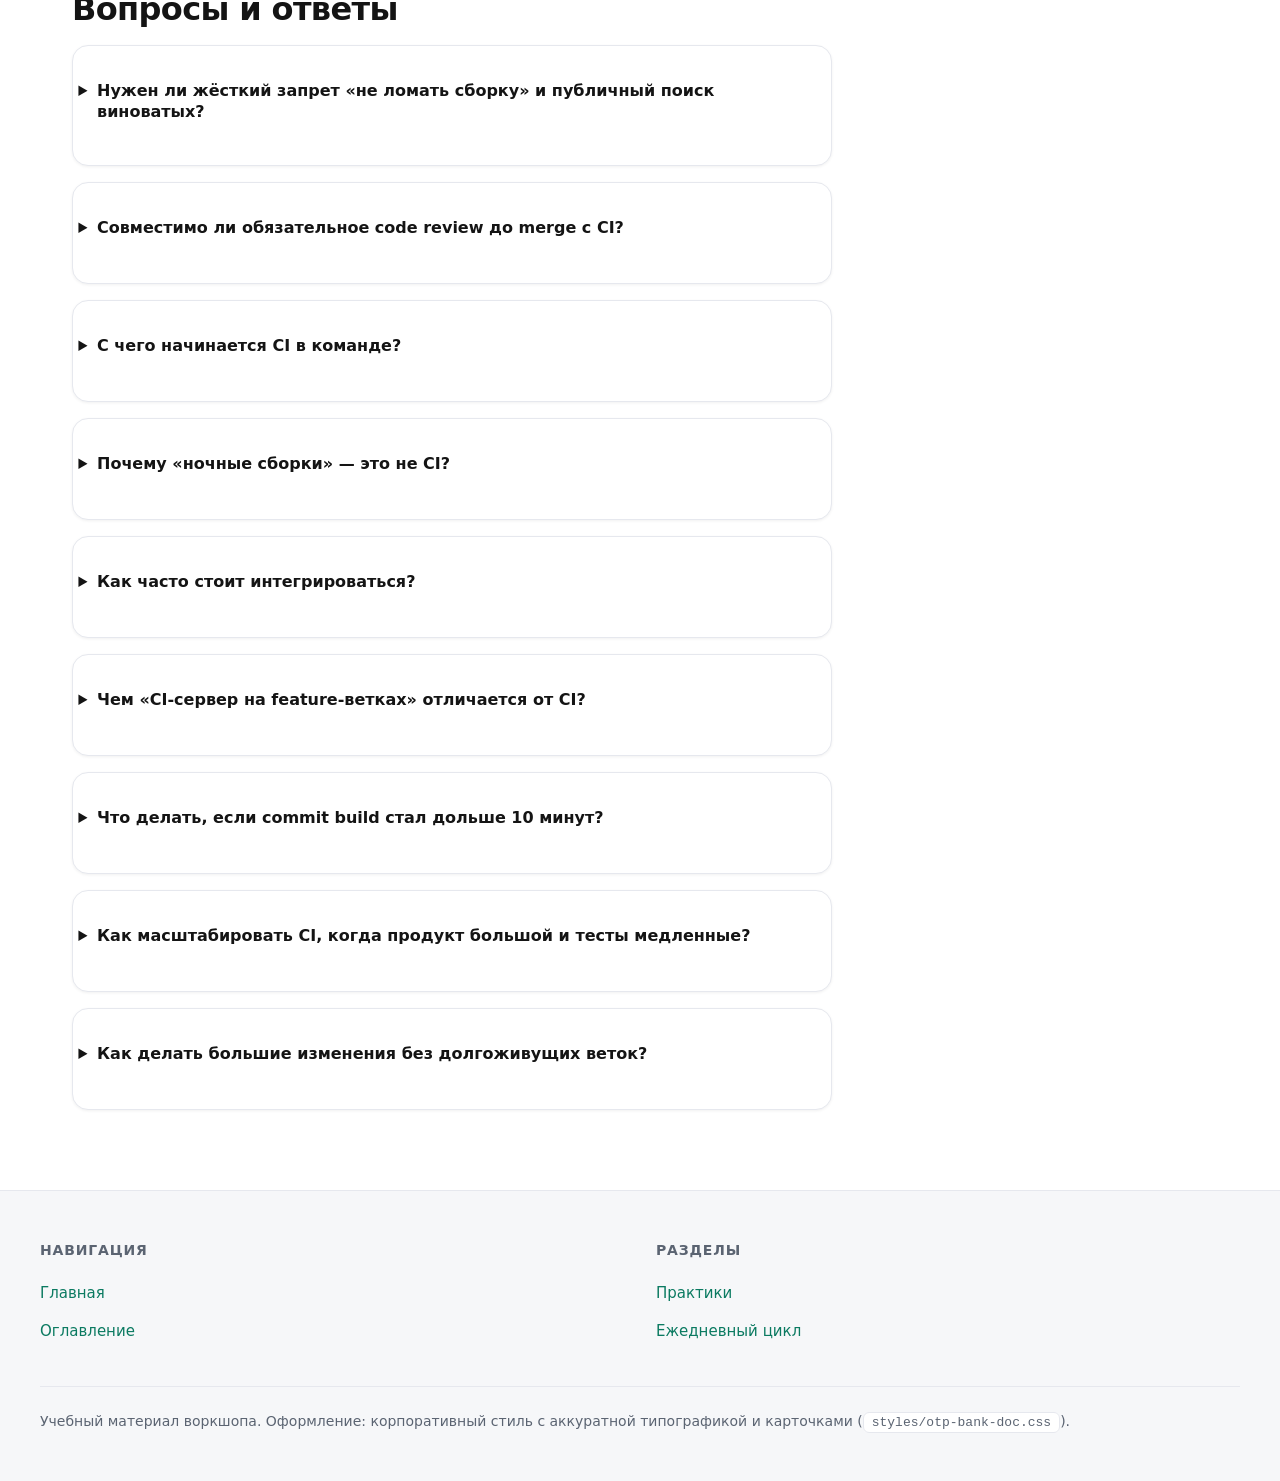
==== commit d45f8f52: "Expand CI practices and FAQ" ====
--- a/docs/continuous-integration.html
+++ b/docs/continuous-integration.html
@@ -130,6 +130,13 @@
           <h2>Ключевые практики CI</h2>
           <ul>
             <li>
+              <strong>CI — это практика разработки, а не “настроенный сервер”</strong>
+              <ul>
+                <li>Инструменты помогают, но CI живёт в <strong>ежедневных привычках</strong>: маленькие шаги, частая интеграция, локальная проверка и дисциплина быстро чинить дефекты.</li>
+                <li>Опасная ловушка — “CI‑театр”: пайплайн есть, но разработчики интегрируются редко и избегают основной ветки.</li>
+              </ul>
+            </li>
+            <li>
               <strong>Единый репозиторий</strong>
               <ul>
                 <li>В репозитории хранится <strong>всё, что нужно для сборки и запуска</strong>: скрипты сборки, тесты, конфигурация, схемы/миграции БД, зависимости и т. п.</li>
@@ -160,6 +167,7 @@
               <ul>
                 <li>Ориентир: минимум <strong>ежедневно</strong>, на практике — <strong>несколько раз в день</strong>.</li>
                 <li>Частые коммиты стимулируют дробить работу на изменения длительностью в несколько часов.</li>
+                <li>Если интеграции откладываются из‑за “накладных расходов” (длинные согласования/процедуры) — это сигнал <strong>снижать транзакционные издержки</strong> интеграции.</li>
               </ul>
             </li>
             <li>
@@ -174,6 +182,7 @@
               <ul>
                 <li>Когда основная ветка “красная”, приоритет №1 — вернуть её в “зелёное” состояние.</li>
                 <li>Часто самый быстрый путь — откатить последний коммит и разбираться в рабочем окружении.</li>
+                <li>Важно: не превращайте это в “культуру наказаний” — стыд/обвинения обычно приводят к тому, что люди <strong>интегрируются реже</strong> и копят изменения.</li>
               </ul>
             </li>
             <li>
@@ -196,7 +205,23 @@
               <ul>
                 <li>Ветки создаются для ревью и проверки сборки, но живут минимально возможное время.</li>
                 <li>Цель — как можно быстрее вернуть изменения в общую mainline, не накапливая риск интеграции.</li>
+                <li>Если обязательное ревью <em>до</em> слияния делает интеграции редкими и “пачками”, рассмотрите альтернативы: парное/mob‑программирование (ревью “в момент написания”), усиление автоматических проверок, а ревью делайте <strong>на более медленном цикле</strong> уже интегрированного кода небольшими порциями.</li>
                 <li><strong>Источник</strong>: <a href="https://nvie.com/posts/a-successful-git-branching-model/">Vincent Driessen — A successful Git branching model</a>.</li>
+              </ul>
+            </li>
+            <li>
+              <strong>Визуальный менеджмент статуса сборки</strong>
+              <ul>
+                <li>Сделайте состояние mainline <strong>видимым</strong>: общие экраны/дашборды “зелёный/красный”, уведомления, явный сигнал “сборка в починке”.</li>
+                <li>Смысл не в контроле менеджером, а в том, чтобы команда <strong>ежедневно</strong> реагировала на сигнал и училась на причинах падений.</li>
+              </ul>
+            </li>
+            <li>
+              <strong>Многоэтапная CI‑система (для больших продуктов)</strong>
+              <ul>
+                <li>Разделяйте проверки на уровни по скорости обратной связи: очень быстрый уровень (компиляция + unit + smoke) и более медленные уровни (интеграционные/приёмочные/системные/нагрузочные).</li>
+                <li>Думайте о механике “продвижения”: запуск следующих уровней автоматически после успешного прохождения предыдущих (а не вручную “когда решим”).</li>
+                <li>Слишком сложная многоэтапность — тоже потери: оставляйте только те уровни, которые реально нужны вашему продукту.</li>
               </ul>
             </li>
             <li>
@@ -261,6 +286,14 @@
         <h2>Вопросы и ответы</h2>
         <div class="faq">
           <details class="card">
+            <summary class="card__title">Нужен ли жёсткий запрет «не ломать сборку» и публичный поиск виноватых?</summary>
+            <p class="card__text">Цель CI — быстро обнаруживать дефекты и быстро их устранять. Жёсткие запреты и стыжение обычно приводят к обратному: люди начинают <em>бояться интегрироваться</em> и копят изменения. Лучше сделать обратную связь быстрой, убрать барьеры для «остановиться и исправить», и договориться: если mainline красная — это приоритет №1 для команды.</p>
+          </details>
+          <details class="card">
+            <summary class="card__title">Совместимо ли обязательное code review до merge с CI?</summary>
+            <p class="card__text">Может быть, но часто это увеличивает “стоимость” интеграции и провоцирует слияние большими пачками. Если это начинает мешать частой интеграции, используйте альтернативы: парное/mob‑программирование (ревью в процессе), сильные автоматические проверки, а часть ревью выполняйте позже на небольших порциях уже интегрированного кода.</p>
+          </details>
+          <details class="card">
             <summary class="card__title">С чего начинается CI в команде?</summary>
             <p class="card__text">Не с инструмента, а с договорённости: код в репозитории всегда должен успешно собираться и проходить тесты. Без этого ни CI‑сервер, ни ночные сборки не дадут устойчивого эффекта.</p>
           </details>
@@ -279,6 +312,10 @@
           <details class="card">
             <summary class="card__title">Что делать, если commit build стал дольше 10 минут?</summary>
             <p class="card__text">Обратная связь становится слишком медленной для частых интеграций. Типичные меры: параллелизация тестов, отделение долгих проверок в отдельные стадии конвейера, кеширование зависимостей/артефактов, пересмотр объёма проверок именно в commit build.</p>
+          </details>
+          <details class="card">
+            <summary class="card__title">Как масштабировать CI, когда продукт большой и тесты медленные?</summary>
+            <p class="card__text">Обычно помогает сочетание: (1) ускорение сборки (параллелизация, улучшение зависимостей, рефакторинг медленных тестов, более мощное железо), (2) многоэтапный пайплайн с очень быстрым “нижним” уровнем и более медленными уровнями выше, (3) визуальный сигнал статуса сборки, чтобы команда реагировала быстро и не копила интеграции.</p>
           </details>
           <details class="card">
             <summary class="card__title">Как делать большие изменения без долгоживущих веток?</summary>
